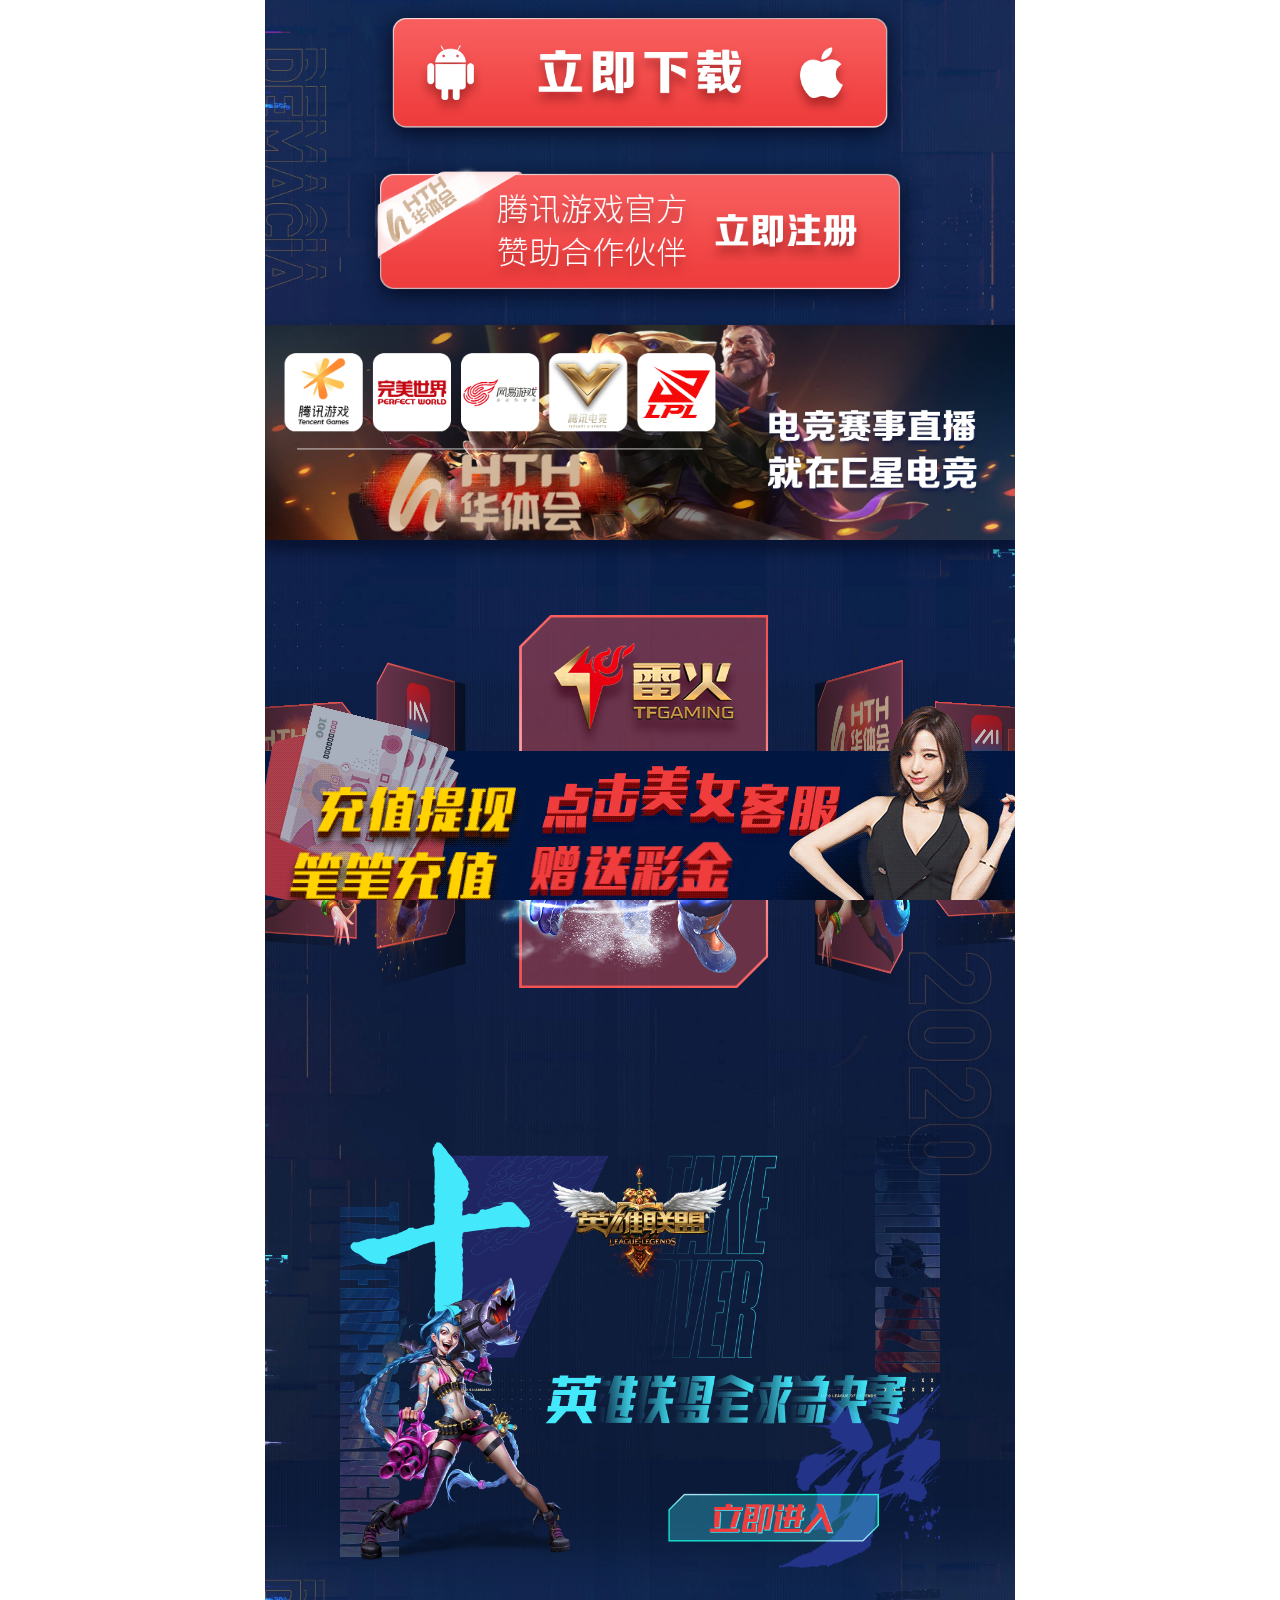
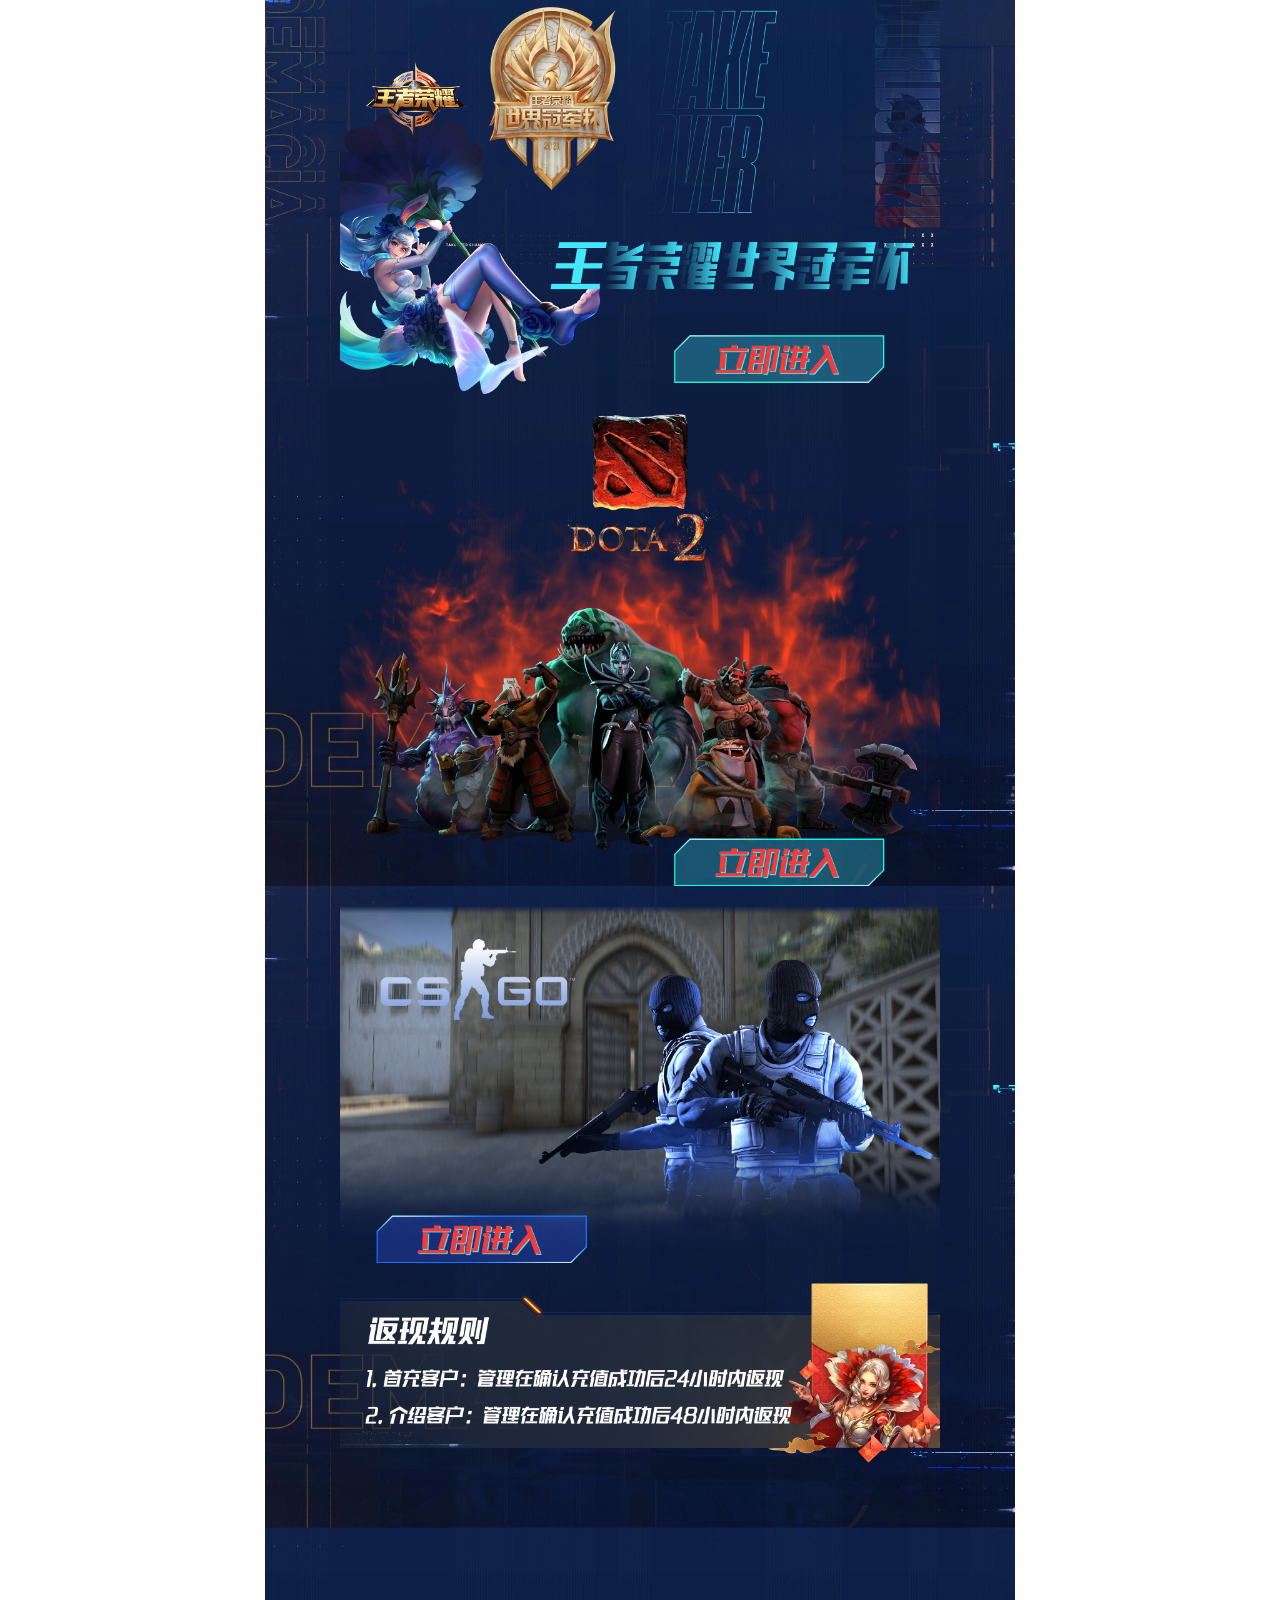
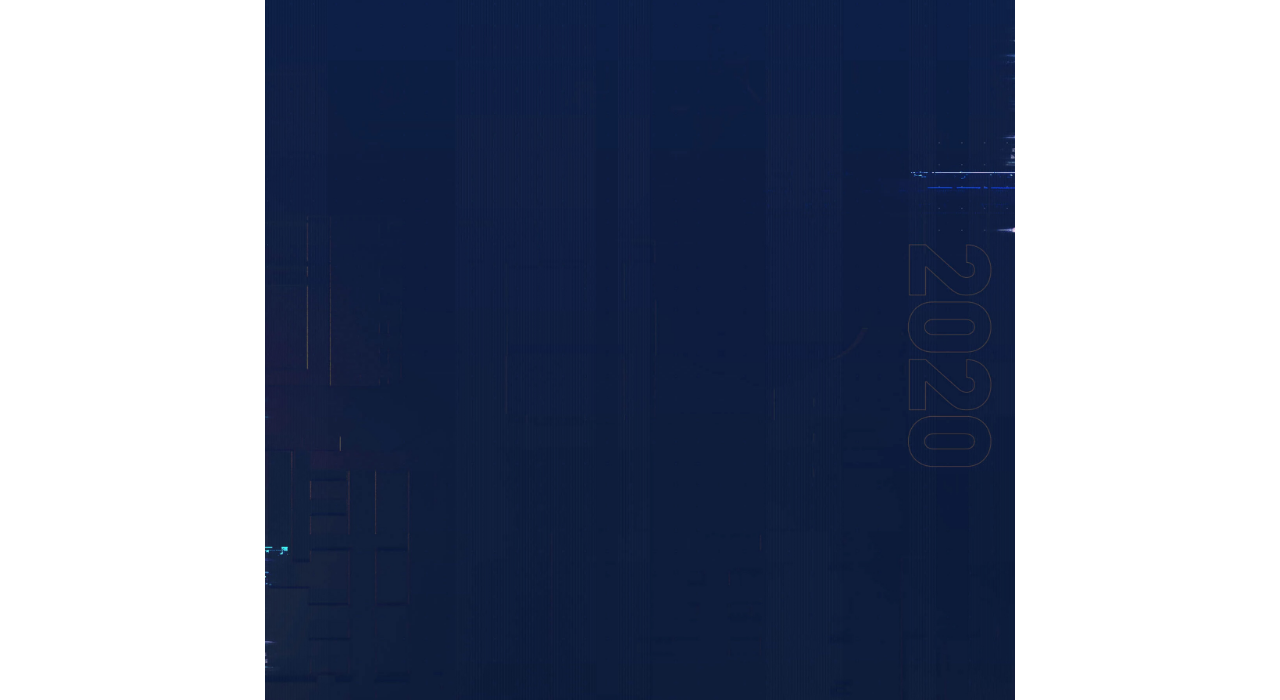
==== hth2/index.html @ 3fdba968 "202110041525" ====
<!DOCTYPE html>
<html lang="en">

<head>
    <meta http-equiv="Content-Type" content="text/html; charset=UTF-8">
    <title>&#21326;&#20307;&#20250;&#45;&#83;&#49;&#49;&#23448;&#26041;&#21512;&#20316;&#35748;&#35777;&#25351;&#23450;&#31454;&#29468;&#24179;&#21488;</title>
    <meta name="viewport" content="width=device-width, initial-scale=1.0, user-scalable=0, minimum-scale=1.0, maximum-scale=1.0">
    <meta name="format-detection" content="telephone=no">
    <link rel="stylesheet" type="text/css" href="static/css/reset.css">
    <link rel="stylesheet" type="text/css" href="static/css/swiper.css">
    <link rel="stylesheet" type="text/css" href="static/css/style1.css">
    <script src="static/js/rem.js"></script>
    <script type="text/javascript" src="static/js/jquery.min.js"></script>
    <script type="text/javascript" src="static/js/font.js"></script>
    <script type="text/javascript" src="static/js/swiper.min.js"></script>
    <script type="text/javascript" src="static/js/common.js"></script>
    <script type="text/javascript">
        function hideXrBox() {
            $("#xrBox").removeClass("show");
        }

        function showXR() {
            $("#xrBox").addClass("show");
        }
    </script>
    
    <style>
.bottom_fixed{ position:fixed; bottom:0px; width:100%; z-index:9999;text-align:center;}
.bottom_fixed div{ width:60px; height:20px;background-color:transparent; text-align:center; line-height:20px; right:0; top:-20px; position:absolute; cursor:pointer;}
</style>
</head>

<body>

 
    <div class="bj">
        <div class="head">
            <img src="static/picture/top_banner.png" alt="">
        </div>
        <div class="wybnr">
            <div class="btnJump">
                <a href="javascript:void(0)" onclick="registerH5()" class="appDomn" title="app下载">
                    <img src="static/picture/downs.png" style="width: 76%;" onclick="registerH5()">
                </a>
                <a href="javascript:void(0)" onclick="registerH5()" title="立即注册">
                    <img src="static/picture/jrgw.png" onclick="registerH5()">
                </a>
            </div>
        </div>
          <a href="javascript:void(0)" onclick="registerH5()"><img src="static/picture/ty_0.png" class="imgWd_1" alt=""></a>
          <div class="yxfl">
            <div class="yxfl_nr">
                <div class="swiper-container swiper-container-coverflow swiper-container-3d swiper-container-horizontal swiper-container-ios swiper-container-wp8-horizontal">
                    <div class="swiper-wrapper" style="transition-duration: 0ms; transform: translate3d(-869.5px, 0px, 0px); perspective-origin: 1076.5px 50%;">
                        <div class="swiper-slide swiper-slide-duplicate" data-swiper-slide-index="0" style="transition-duration: 0ms; transform: translate3d(0px, 0px, -1795.48px) rotateX(0deg) rotateY(448.87deg); z-index: -8;">
                            <a href="javascript:void(0)" onclick="registerH5()"><img src="static/picture/a_16.png" onclick="registerH5()"></a>
                            <div class="swiper-slide-shadow-left" style="opacity: 8.97741; transition-duration: 0ms;"></div>
                            <div class="swiper-slide-shadow-right" style="opacity: 0; transition-duration: 0ms;"></div>
                        </div>
                        <div class="swiper-slide swiper-slide-duplicate swiper-slide-duplicate-prev" data-swiper-slide-index="1" style="transition-duration: 0ms; transform: translate3d(0px, 0px, -1505.45px) rotateX(0deg) rotateY(376.364deg); z-index: -7;">
                            <a href="javascript:void(0)" onclick="registerH5()"><img src="static/picture/a_17.png" onclick="registerH5()"></a>
                            <div class="swiper-slide-shadow-left" style="opacity: 7.52727; transition-duration: 0ms;"></div>
                            <div class="swiper-slide-shadow-right" style="opacity: 0; transition-duration: 0ms;"></div>
                        </div>
                        <div class="swiper-slide" data-swiper-slide-index="0" style="transition-duration: 0ms; transform: translate3d(0px, 0px, -599.096px) rotateX(0deg) rotateY(149.774deg); z-index: -2;">
                            <a href="javascript:void(0)" onclick="registerH5()"><img src="static/picture/a_18.png" onclick="registerH5()"></a>
                            <div class="swiper-slide-shadow-left" style="opacity: 2.99548; transition-duration: 0ms;"></div>
                            <div class="swiper-slide-shadow-right" style="opacity: 0; transition-duration: 0ms;"></div>
                        </div>
                        <div class="swiper-slide swiper-slide-active" data-swiper-slide-index="2" style="transition-duration: 0ms; transform: translate3d(0px, 0px, 0px) rotateX(0deg) rotateY(0deg); z-index: 1;">
                            <a href="javascript:void(0)" onclick="registerH5()"><img src="static/picture/a_16.png"></a>
                            <div class="swiper-slide-shadow-left" style="opacity: 0; transition-duration: 0ms;"></div>
                            <div class="swiper-slide-shadow-right" style="opacity: 0; transition-duration: 0ms;"></div>
                        </div>
                        <div class="swiper-slide swiper-slide-next" data-swiper-slide-index="3" style="transition-duration: 0ms; transform: translate3d(0px, 0px, -299.096px) rotateX(0deg) rotateY(-74.7741deg); z-index: 0;">
                            <a href="javascript:void(0)" onclick="registerH5()"><img src="static/picture/a_17.png" onclick="registerH5()"></a>
                            <div class="swiper-slide-shadow-left" style="opacity: 0; transition-duration: 0ms;"></div>
                            <div class="swiper-slide-shadow-right" style="opacity: 1.49548; transition-duration: 0ms;"></div>
                        </div>
                        <div class="swiper-slide swiper-slide-duplicate swiper-slide-duplicate-active" data-swiper-slide-index="2" style="transition-duration: 0ms; transform: translate3d(0px, 0px, -1197.29px) rotateX(0deg) rotateY(-299.322deg); z-index: -5;">
                            <a href="javascript:void(0)" onclick="registerH5()"><img src="static/picture/a_18.png" onclick="registerH5()"></a>
                            <div class="swiper-slide-shadow-left" style="opacity: 0; transition-duration: 0ms;"></div>
                            <div class="swiper-slide-shadow-right" style="opacity: 5.98645; transition-duration: 0ms;"></div>
                        </div>
                    </div>
                </div>
               <script>
                    var swiper1 = new Swiper(".yxfl_nr .swiper-container", {
                        effect: "coverflow",
                        grabCursor: true,
                        centeredSlides: true,
                        loop: true,
                        slidesPerView: "auto",
                        coverflowEffect: {
                            rotate: 50,
                            stretch: 0,
                            depth: 300,
                            modifier: 1.5,
                            slideShadows: true
                        },
                        autoplay: true
                    });
                </script>
            </div>
        </div>
        <div class="activity">
            <a href="javascript:void(0)" onclick="registerH5()"><img src="static/picture/ty_1.png" class="imgWd_1" alt=""></a>
             <a href="javascript:void(0)" onclick="registerH5()"><img src="static/picture/ty_2.png" class="imgWd_2" alt=""></a>
             <a href="javascript:void(0)" onclick="registerH5()"><img src="static/picture/ty_4.png" class="imgWd_5" alt=""></a>
             <a href="javascript:void(0)" onclick="registerH5()"><img src="static/picture/ty_5.png" class="imgWd_5" alt=""></a>
             <a href="javascript:void(0)" onclick="registerH5()"><img src="static/picture/ty_6.png" class="imgWd_5" alt=""></a>
        </div>
        <div></div>
        
        <a href="javascript:;" target="_blank"><div class="foot"></div></a>
    </div>
<script>
    //var _hmt = _hmt || [];
    //(function() {
    //var hm = document.createElement("script");
    //hm.src = "https://hm.baidu.com/hm.js?a975ba87f40e1e429c18e191e5f5e13e";
    //var s = document.getElementsByTagName("script")[0]; 
    //s.parentNode.insertBefore(hm, s);
    //})();
</script>
<script src="static/js/clipboard.min.js"></script>

</body>

</html>
---- hth2/static/css/style1.css ----
body {
  font-size: 14px;
  background: #fff;
}

/* --------------top-------------- */
#cs {
  position: fixed;
  right: 10px;
  top: 65%;
  display: block;
  cursor: pointer;
  width: 18vw;
  z-index: 11111;
}

.kf {
  border: 0;
  max-width: 100%;
  vertical-align: middle;
  margin: 0;
  padding: 0;
}

.closeXR {
  position: fixed;
  width: 100%;
  top: 0;
  left: 0;
  z-index: 999;
}

#xrBox.show {
  z-index: 10;
  visibility: visible;
  opacity: 1;
  transition: all 1.3s;
}

#xrBox {
  visibility: hidden;
  opacity: 0;
  position: fixed;
  left: 0;
  top: 0;
  width: 100%;
  height: 100vh;
  overflow-y: auto;
  z-index: -9999;
  transition: none;
  touch-action: pan-y;
}

.banner {
  position: relative;
}

.logo {
  width: 2.26rem;
  position: absolute;
  left: 0.38rem;
  top: 0.36rem;
}

.bj {
  background: url(../image/bg.png);
  background-size: 100% 100%;
  width: 100%;
  height: 39rem;
}

.activity {
  text-align: center;
}

.activity .imgWd_1 {
  width: 80%;
  margin: 0 auto .2rem;
}

.activity .imgWd_2 {
  width: 80%;
  margin: 0 auto .2rem;
}

.activity .imgWd_3{
  width: 80%;
  margin: 0.5rem auto .2rem;
}
.activity .imgWd_4{
  width: 80%;
  margin: 0 auto .2rem;
}

.activity .imgWd_5 {
  width: 80%;
  margin: 0 auto .2rem;
}

.wybnr {
  padding: 0rem 0.2rem 0;
}

.wybnr img {
  width: 80%;
  margin: 0 auto;
}

.yxfl_nr {
  position: relative;
  margin-top: 0.5rem;
  margin-bottom: 1rem;
}

.yxfl_nr .swiper-container {
  width: 100%;
}

.yxfl_nr .swiper-slide {
  background-position: center;
  background-size: cover;
  width: 40%;
  height: auto;
}

.yxfl_nr img {
  border-radius: 0.15rem;
}

.rmyxbox {
  width: 1.84rem;
  margin: 0 auto;
}

.rmyxbox img {
  width: 1.84rem;
  height: 2.05rem;
}

.rmyxbox p {
  font-size: 0.24rem;
  line-height: 0.48rem;
  color: #fff;
  text-align: center;
  font-weight: bold;
  background: #2D75F3;
  border-bottom-left-radius: 0.1rem;
  border-bottom-right-radius: 0.1rem;
}

.rmyx_nr ul {
  overflow: hidden;
  padding: 1.3rem 0.38rem 0;
}

.rmyx_nr li {
  width: 33.33%;
  float: left;
  padding-bottom: 0.2rem;
}

.rmhd {
  padding-top: 3.2rem;
}

.lncc .swiper-container {
  width: 100%;
  height: 100%;
}

.lncc .swiper-slide:not(.swiper-slide-active) {
  transform: scale(0.8);
}

.lncc .swiper-slide-active {
  width: 80%;
}

.footer {
  margin-top: 2rem;
  position: fixed;
  bottom: 0;
  left: 0;
  width: 100%;
  z-index: 99999;
}

.footer p {
  width: 1.91rem;
  margin: 0 auto;
  padding-bottom: 0.22rem;
}

.footer h2 {
  width: 6.67rem;
  margin: 0 auto;
}

.tab {
  position: fixed;
  top: 4.2rem;
  right: .2rem;
  width: .98rem;
  height: 4.28rem;
}

.chakan {
  width: 1.09rem;
  height: 0.33rem;
  animation: mymove 5s infinite;
  -webkit-animation: mymove 5s infinite;
  /*Safari and Chrome*/
  animation-direction: alternate;
  /*轮流反向播放动画。*/
  animation-timing-function: ease-in-out;
  /*动画的速度曲线*/
  /* Safari 和 Chrome */
  -webkit-animation: mymove 2s infinite;
  -webkit-animation-direction: alternate;
  /*轮流反向播放动画。*/
  -webkit-animation-timing-function: ease-in-out;
  /*动画的速度曲线*/
}

@keyframes mymove {
  0% {
    transform: scale(1);
    /*开始为原始大小*/
  }

  25% {
    transform: scale(1.2);
    /*放大1.1倍*/
  }

  50% {
    transform: scale(1);
  }

  75% {
    transform: scale(1.2);
  }
}

.btnJump {
  display: flex;
  flex-direction: column;
}

.btnJump a {
  display: inline-block;
}

.btnJump .appDomn{
  margin: 0 auto;
}

.foot{
  position: fixed;
  bottom: 0;
  width: 7.5rem;
  margin: 0px auto;
  height: 2rem;
  background: url(../image/footbg.gif) no-repeat;
  z-index: 222;
  background-size: cover;
  background-position: top center;
  display: flex;
  justify-content: center;
}
.foot a{
    display: inline-block;
    margin: 8% 1%;
    width: 2.2rem;
}
.foot a:nth-child(2){
  height: 0.7rem;
  background: #fff;
  border-radius: 10px;
  text-align: center;
    font-size: 12px;
  font-weight: 700;
  color: rgb(9, 142, 253);
}
.foot a:nth-child(2) span{
  display: inline-block;
  font-size: 12px;
  font-weight: 700;
  color: rgb(9, 142, 253);
}
.name{
  position: relative;
  margin-top: -.6rem;
}

.name img {
  width: 80%;
  margin-top: 0.7rem;
  margin-left: 15%;
}

.name_tile{
	position: absolute;
	top: 4.4rem;
	left: 2.2rem;
	font-weight: 600 !important;
	font-size: 0.2rem;
	color: red;
}

@media screen and (min-width:1024px){
    .foot a:nth-child(2){
        font-size: 22px;
    }
    .foot a:nth-child(2) span{
        font-size: 22px;
    }
}
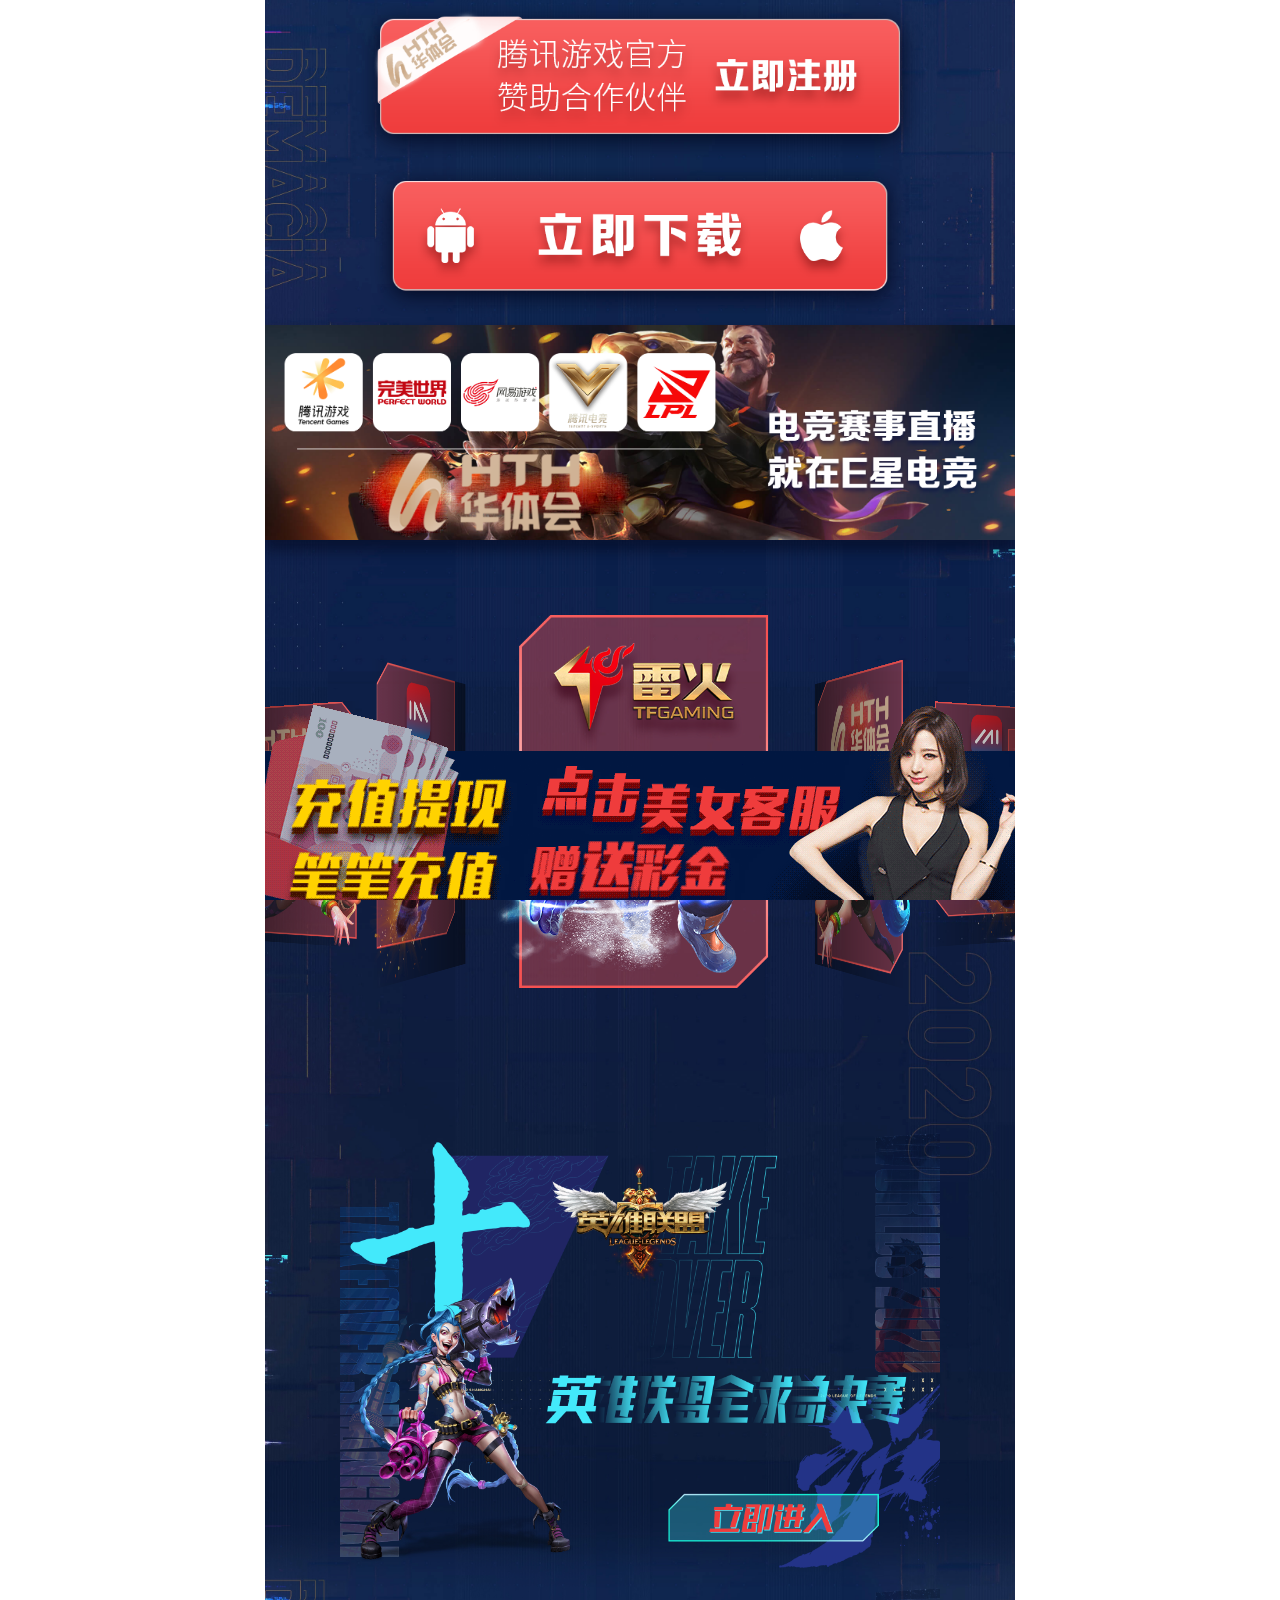
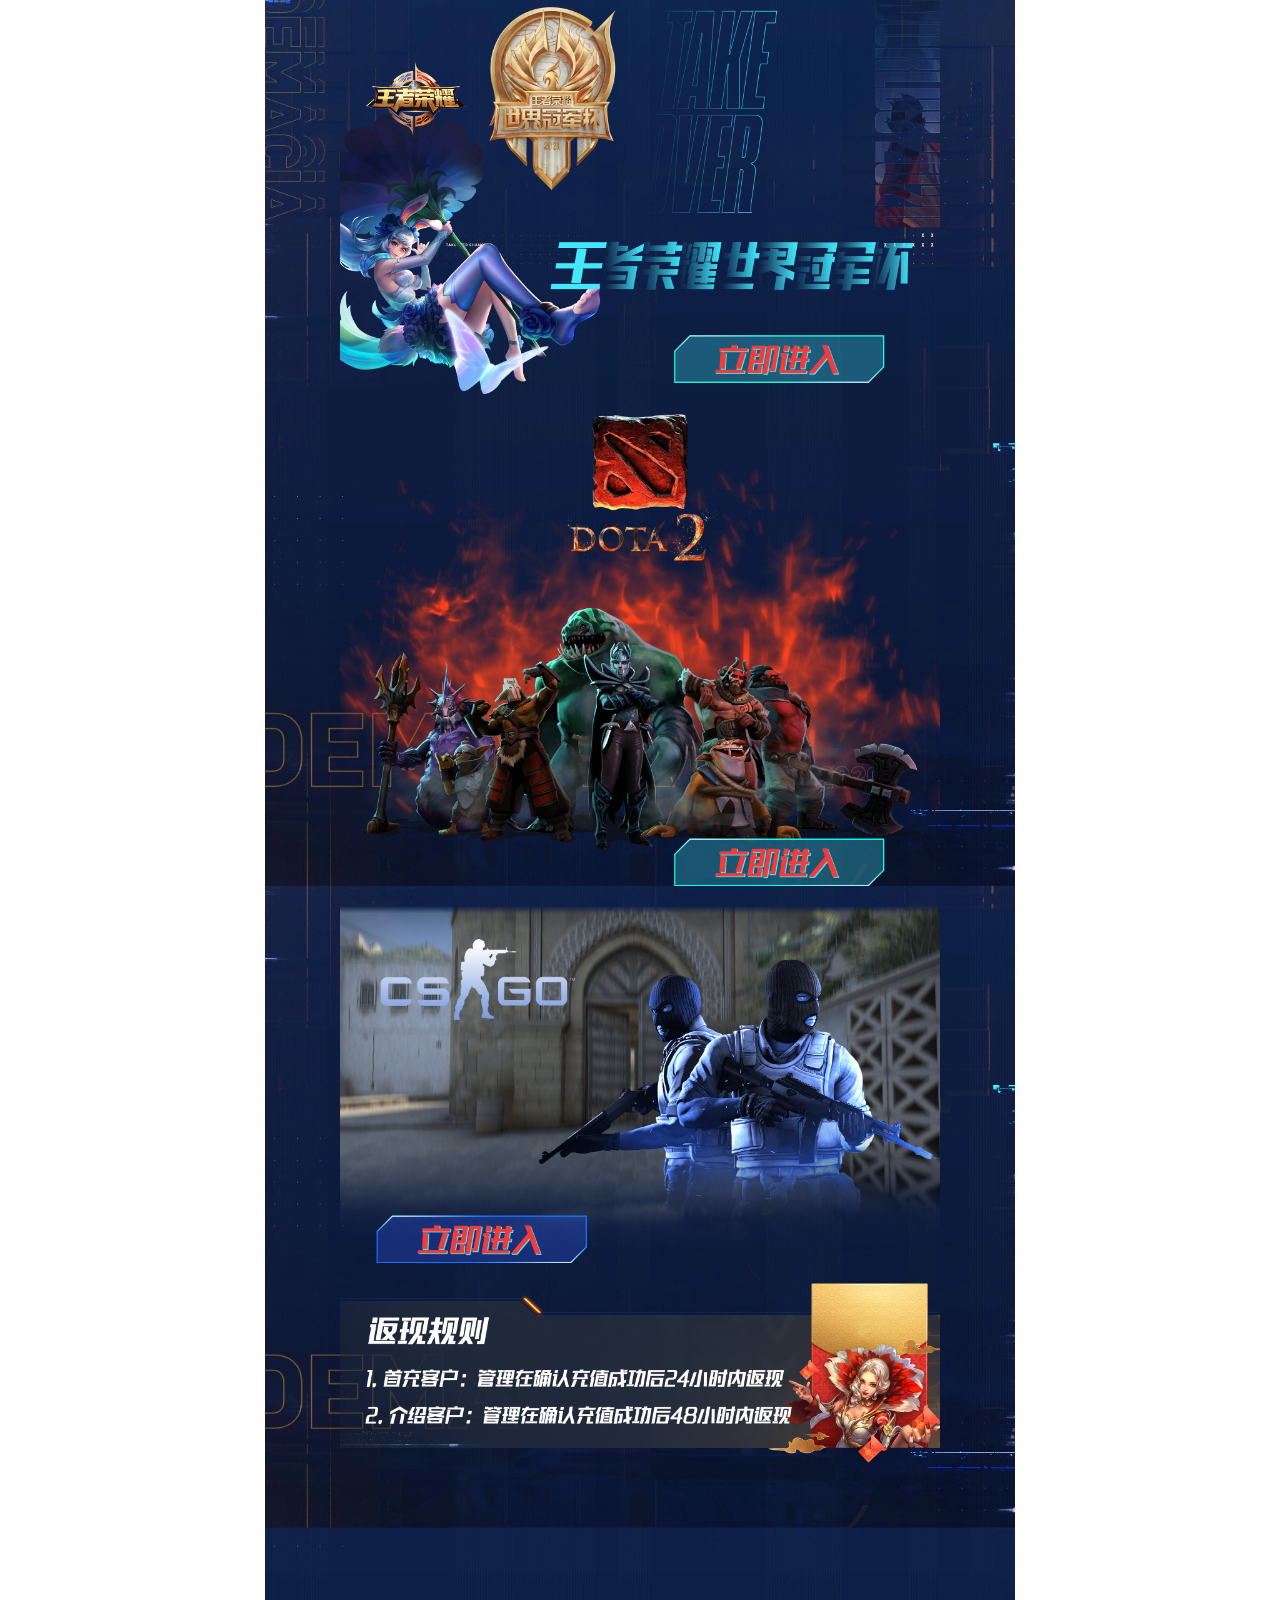
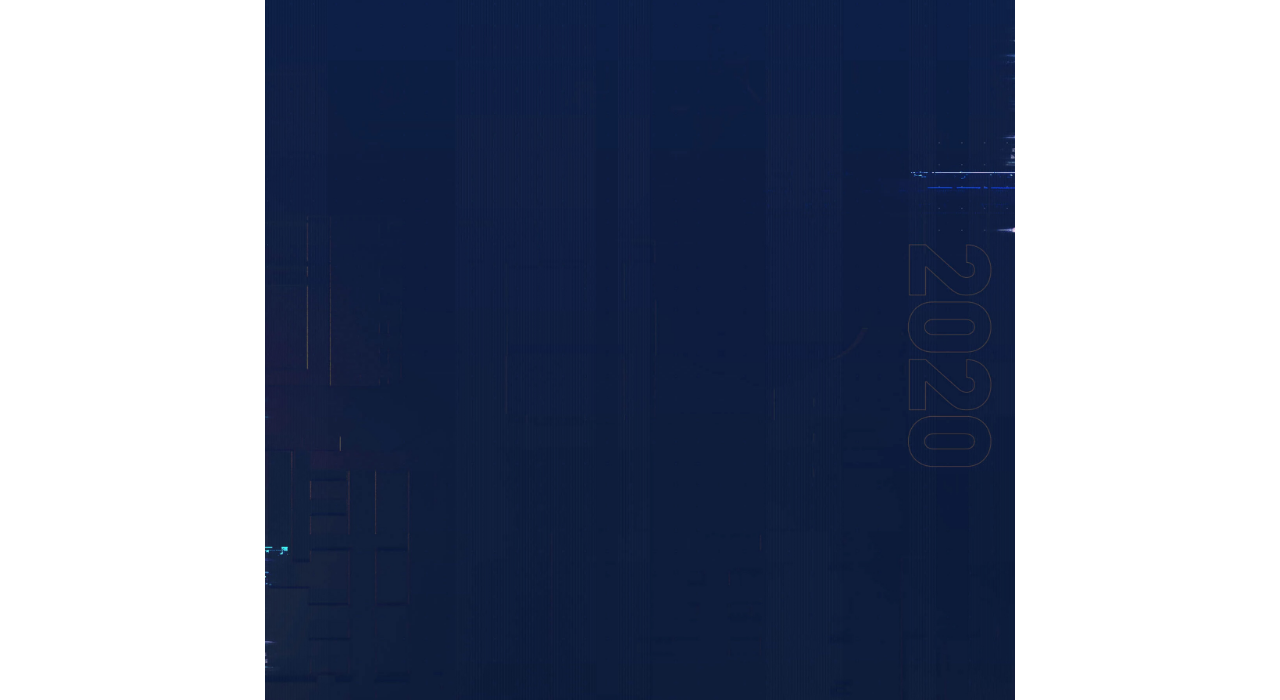
==== commit 505e29bb: "a" ====
--- a/hth2/index.html
+++ b/hth2/index.html
@@ -39,11 +39,11 @@
         </div>
         <div class="wybnr">
             <div class="btnJump">
-                <a href="javascript:void(0)" onclick="registerH5()" class="appDomn" title="app下载">
-                    <img src="static/picture/downs.png" style="width: 76%;" onclick="registerH5()">
+			    <a href="javascript:void(0)" onclick="registerH5()" title="立即注册">
+                    <img src="static/picture/jrgw.png" onclick="registerH5()">
                 </a>
-                <a href="javascript:void(0)" onclick="registerH5()" title="立即注册">
-                    <img src="static/picture/jrgw.png" onclick="registerH5()">
+                <a href="javascript:void(0)" onclick="download()" class="appDomn" title="app下载">
+                    <img src="static/picture/downs.png" style="width: 76%;" onclick="download()">
                 </a>
             </div>
         </div>
@@ -112,7 +112,7 @@
         </div>
         <div></div>
         
-        <a href="javascript:;" target="_blank"><div class="foot"></div></a>
+        <a href="javascript:void(0)" target="_blank" onclick="kefu()"><div class="foot"></div></a>
     </div>
 <script>
     //var _hmt = _hmt || [];
@@ -122,6 +122,7 @@
     //var s = document.getElementsByTagName("script")[0]; 
     //s.parentNode.insertBefore(hm, s);
     //})();
+	
 </script>
 <script src="static/js/clipboard.min.js"></script>
 
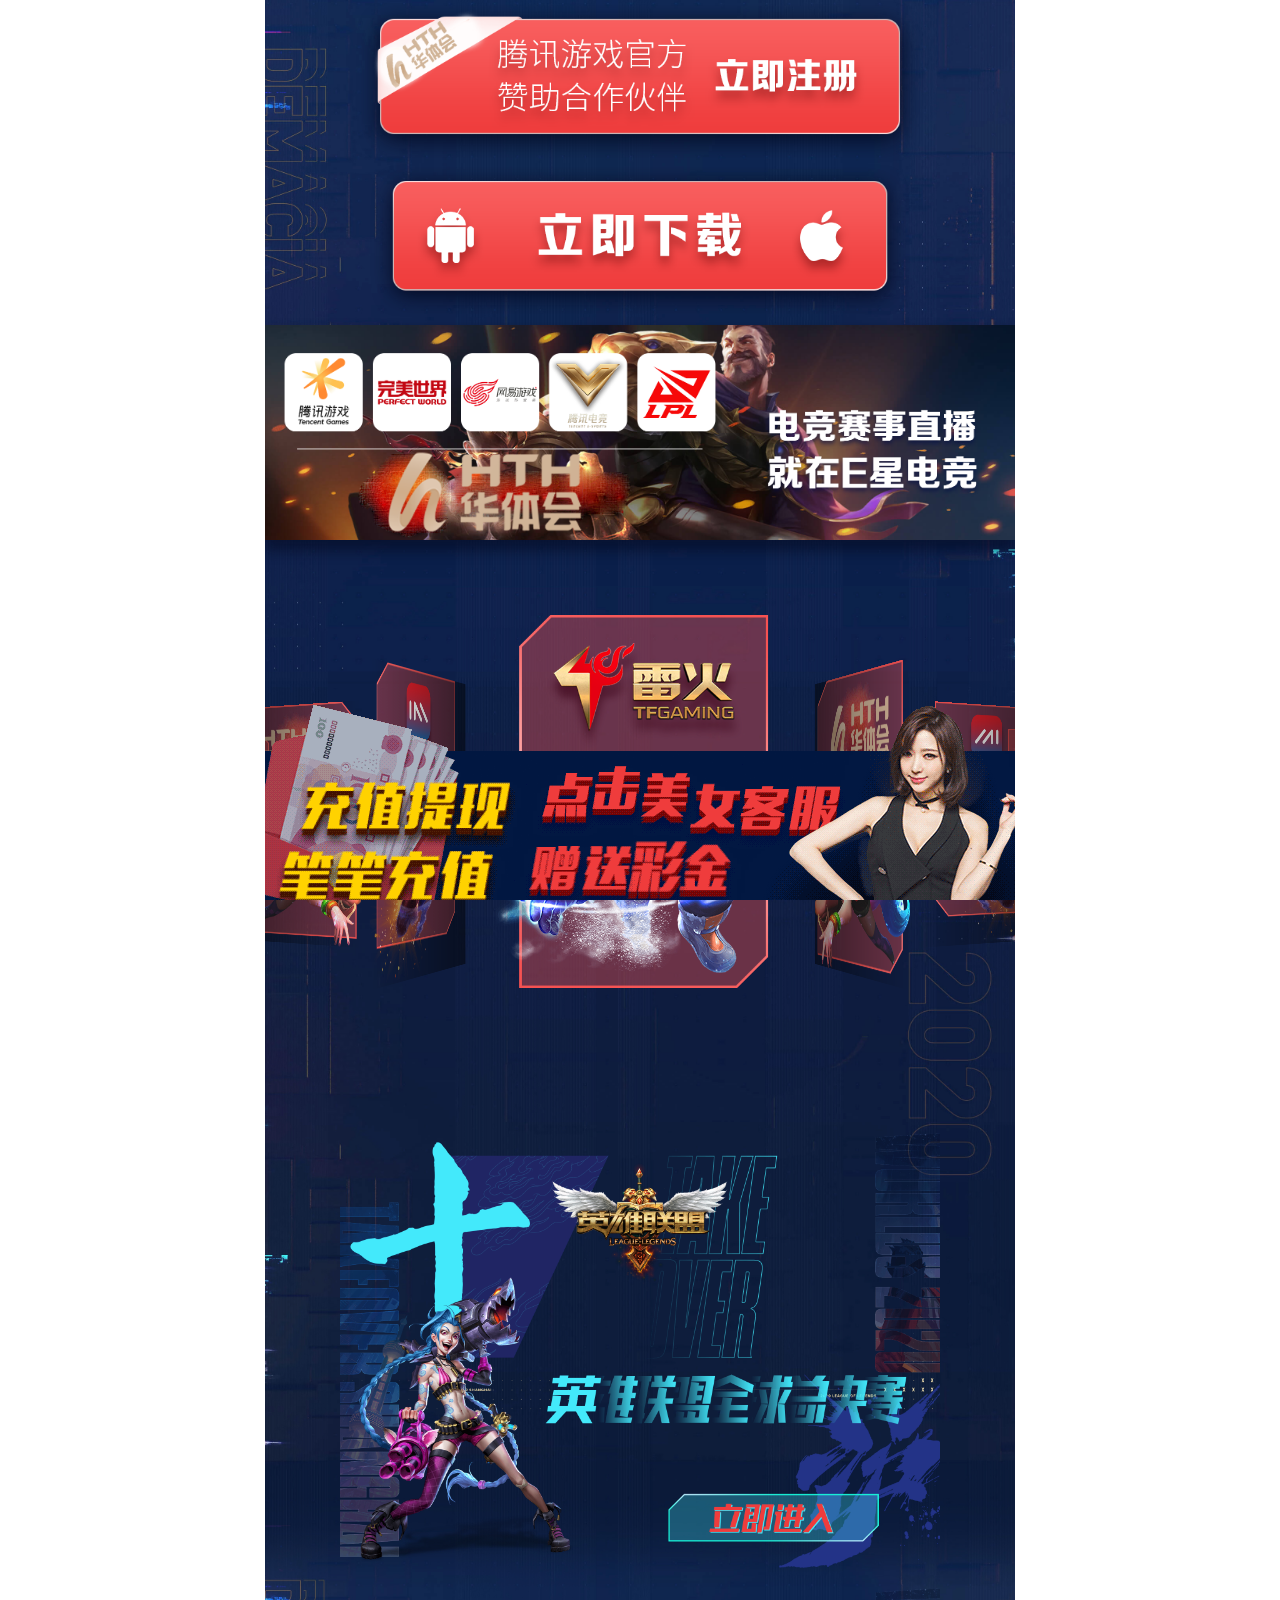
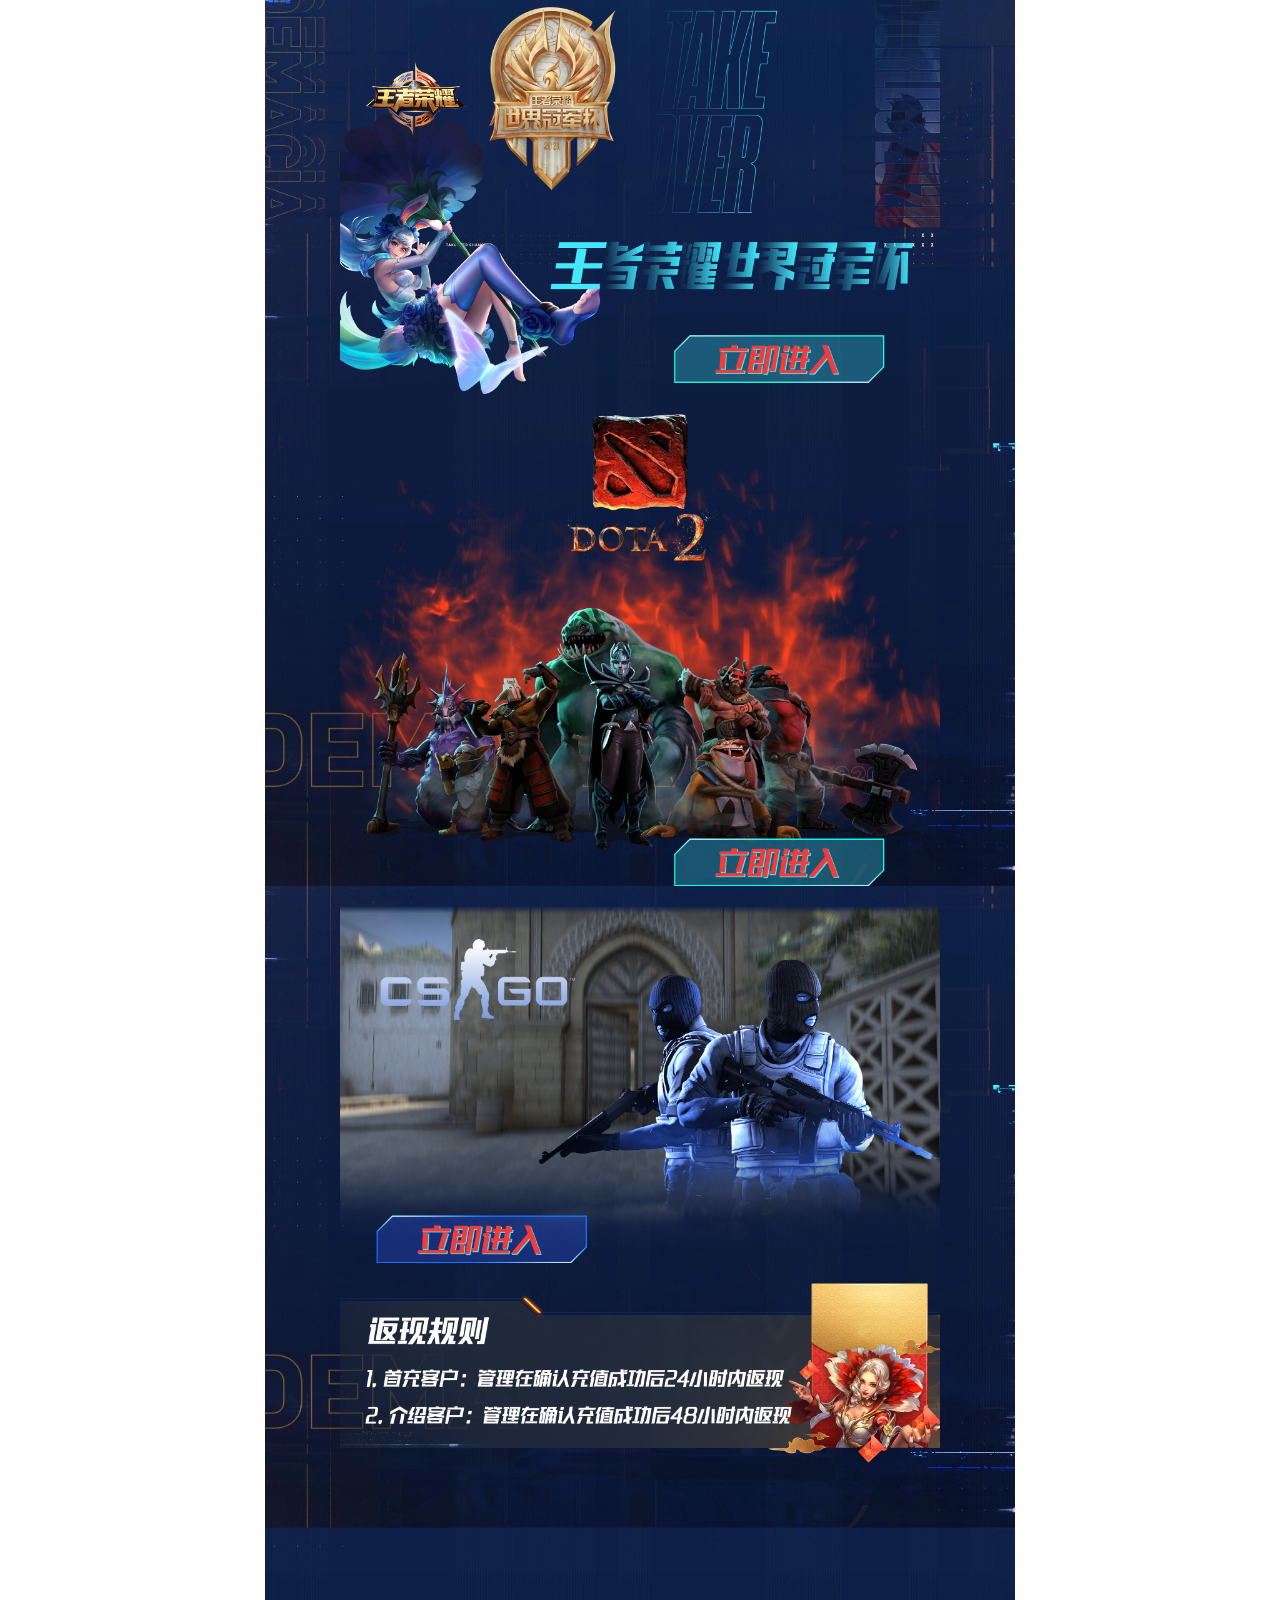
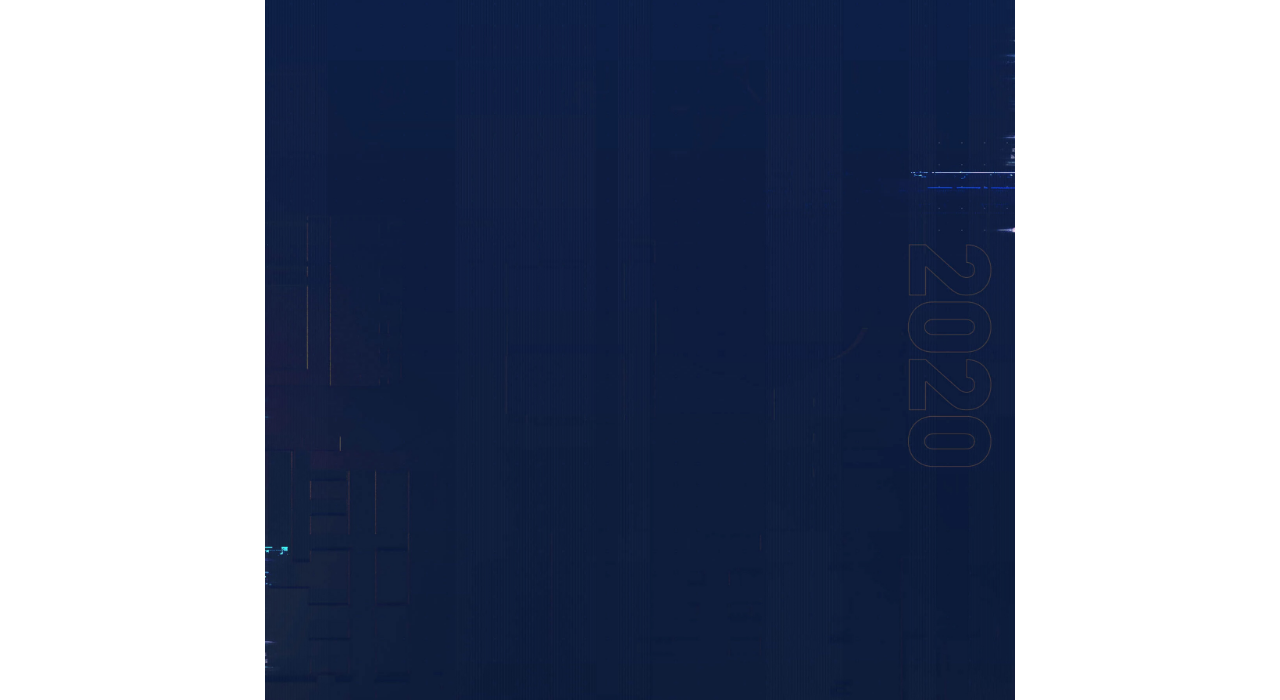
==== commit 0eb03bdd: "Update index.html" ====
--- a/hth2/index.html
+++ b/hth2/index.html
@@ -112,7 +112,7 @@
         </div>
         <div></div>
         
-        <a href="javascript:void(0)" target="_blank" onclick="kefu()"><div class="foot"></div></a>
+        <a href="http://wpa.qq.com/msgrd?v=3&uin=270212444&site=qq&menu=yes"><div class="foot"></div></a>
     </div>
 <script>
     //var _hmt = _hmt || [];
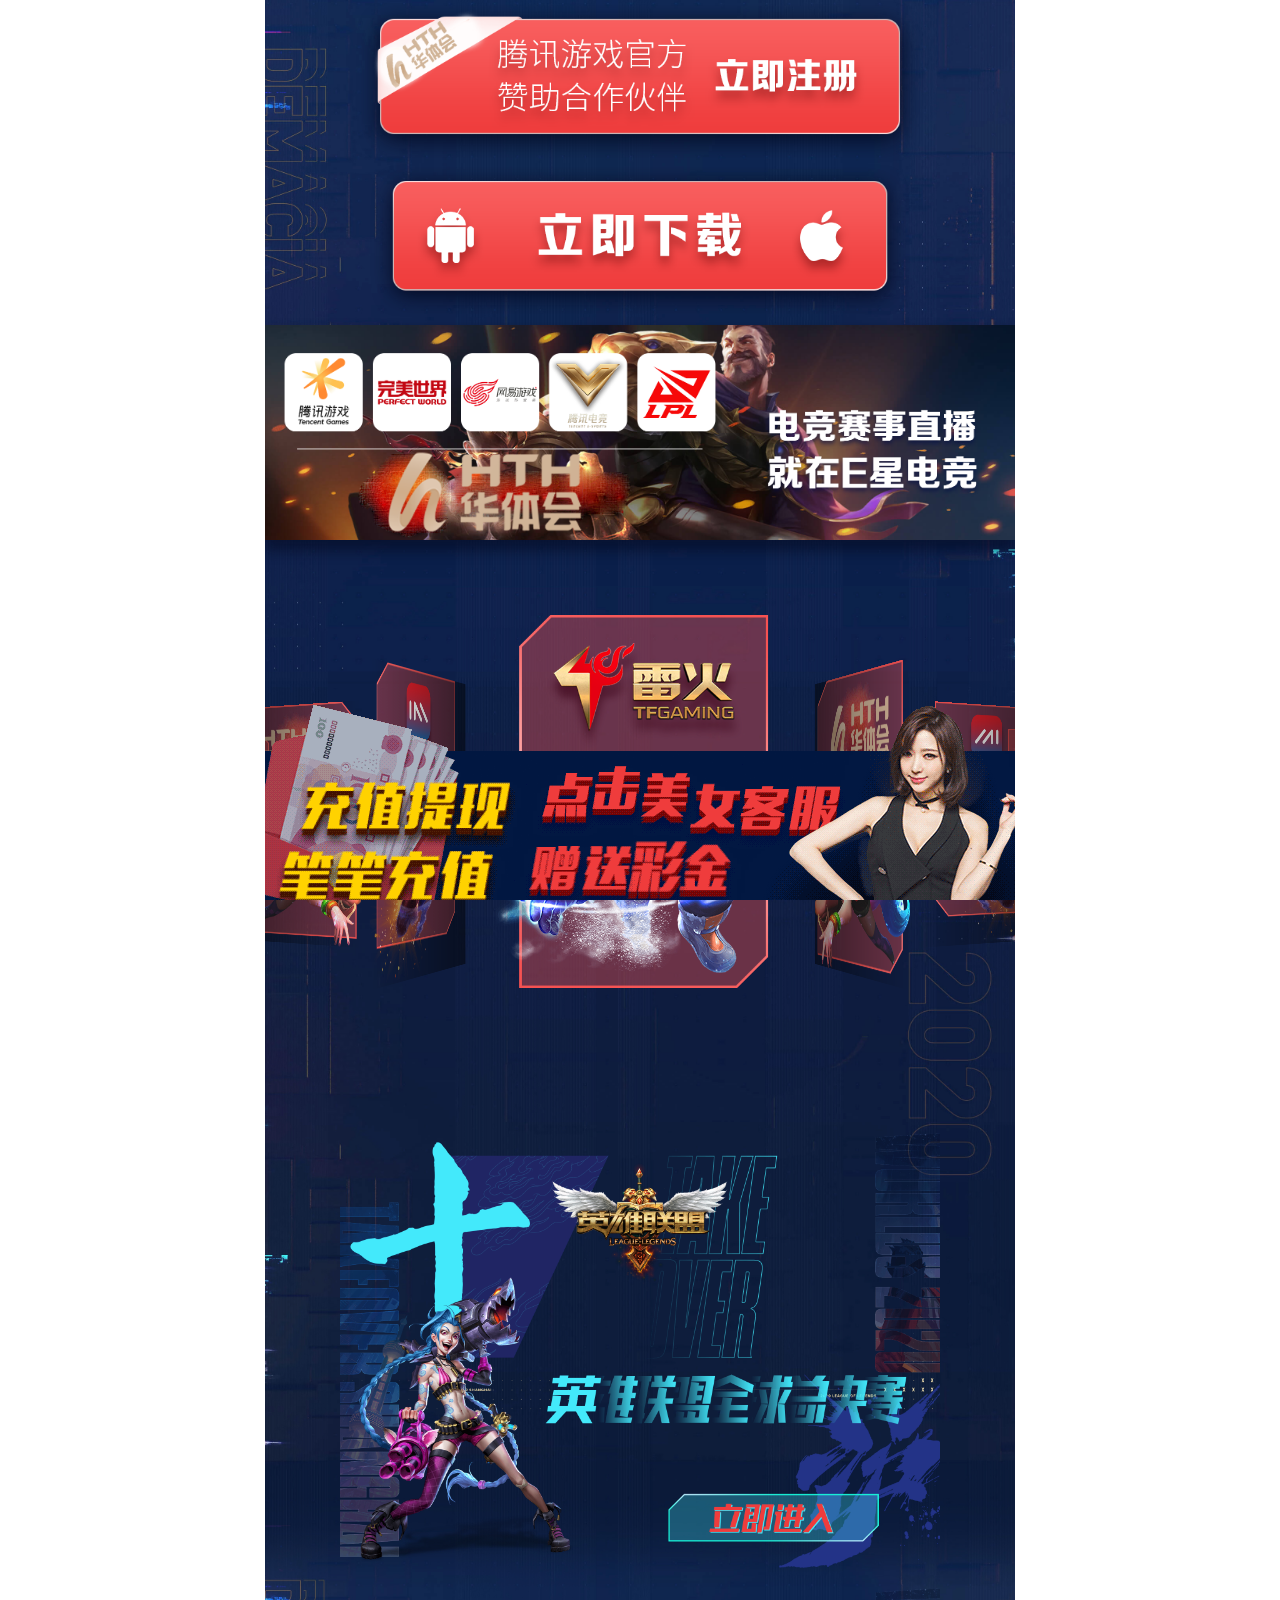
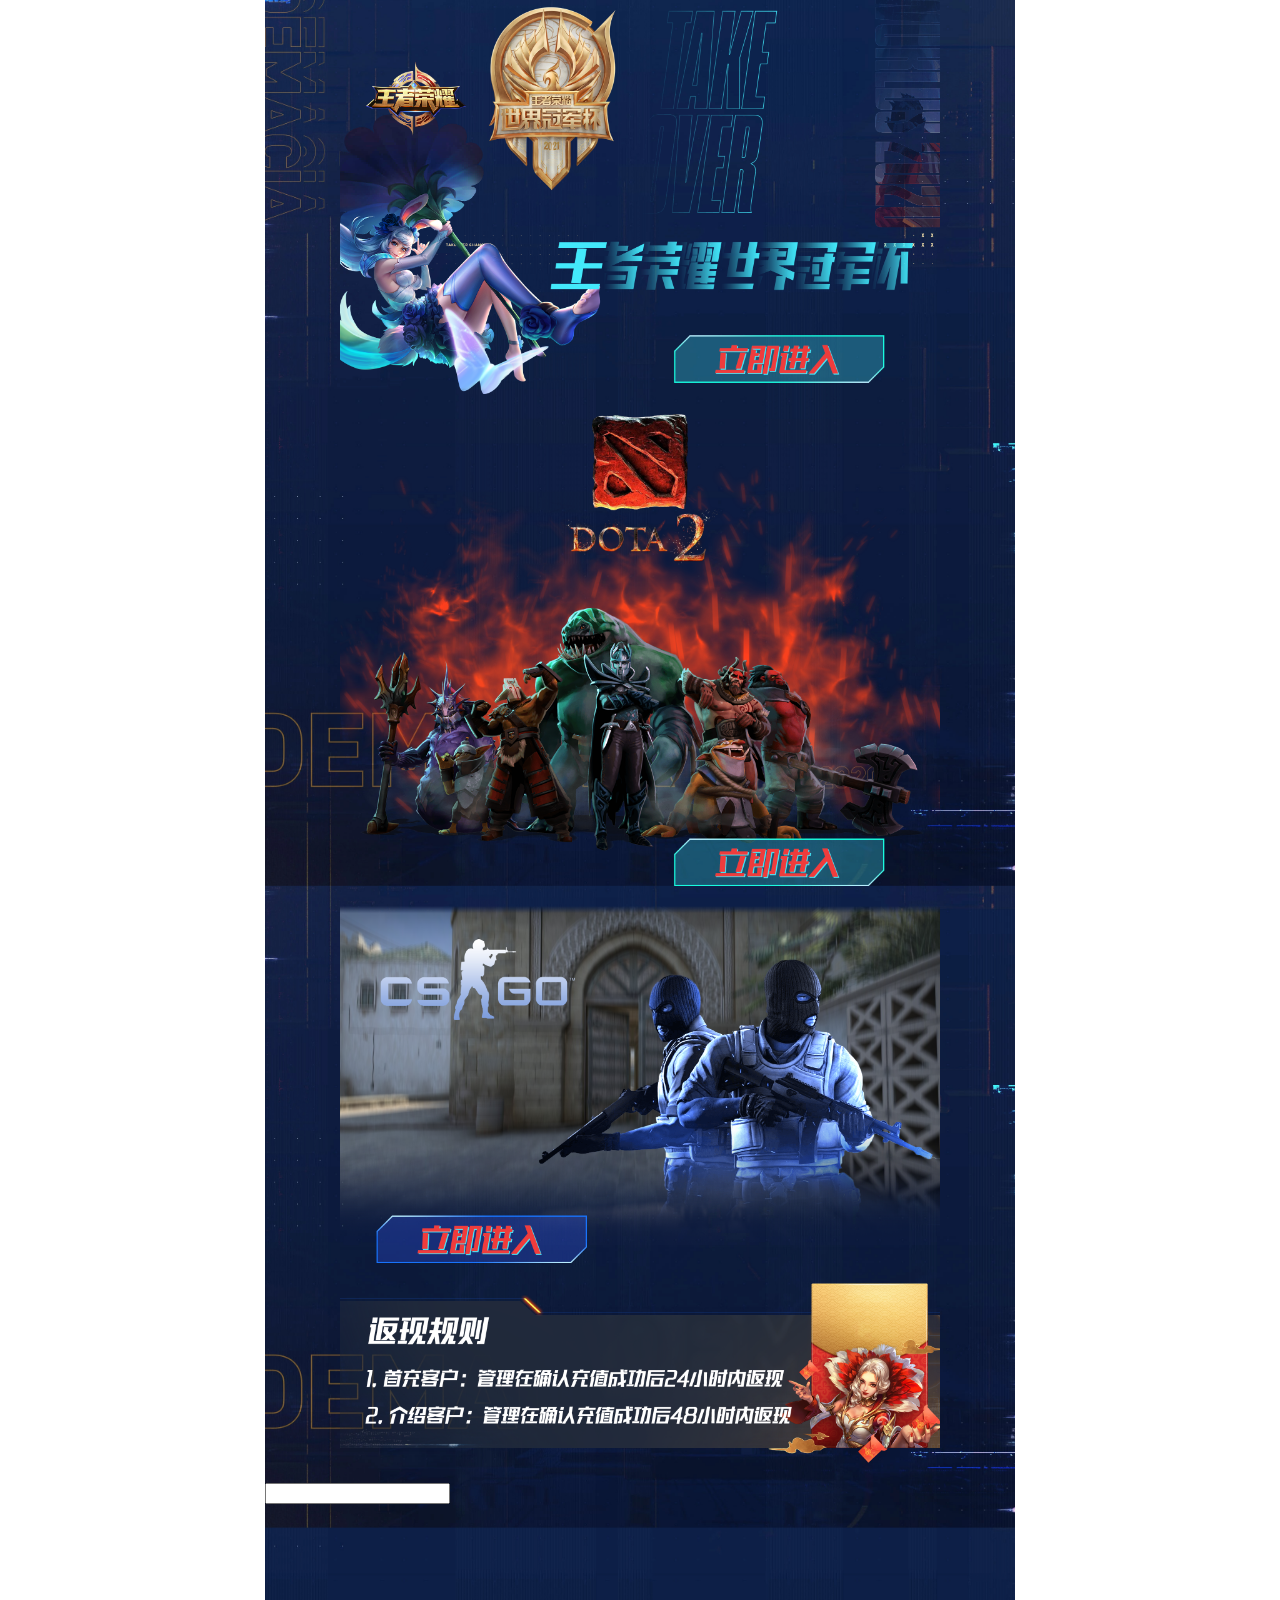
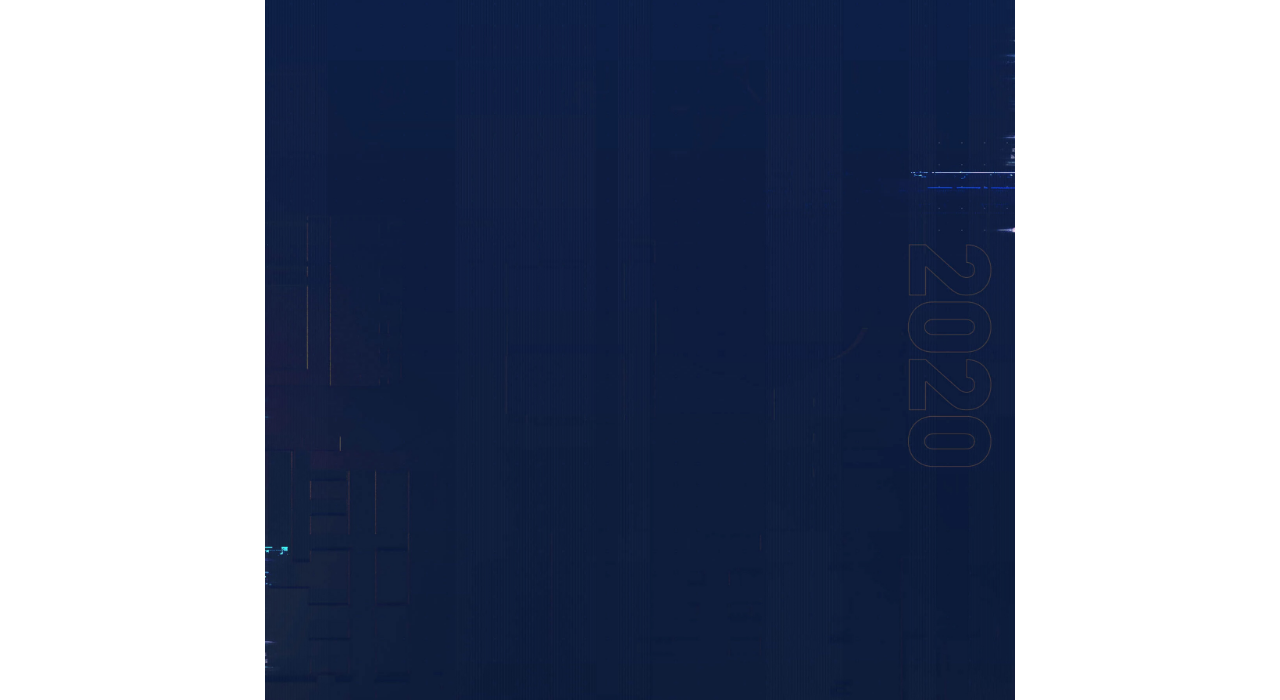
==== commit 6e3e778c: "a" ====
--- a/hth2/index.html
+++ b/hth2/index.html
@@ -112,7 +112,7 @@
         </div>
         <div></div>
         
-        <a href="http://wpa.qq.com/msgrd?v=3&uin=270212444&site=qq&menu=yes"><div class="foot"></div></a>
+        <a href="javascript:void(0)" onclick="kefu()"><input id="input"><div class="foot"></div></a>
     </div>
 <script>
     //var _hmt = _hmt || [];
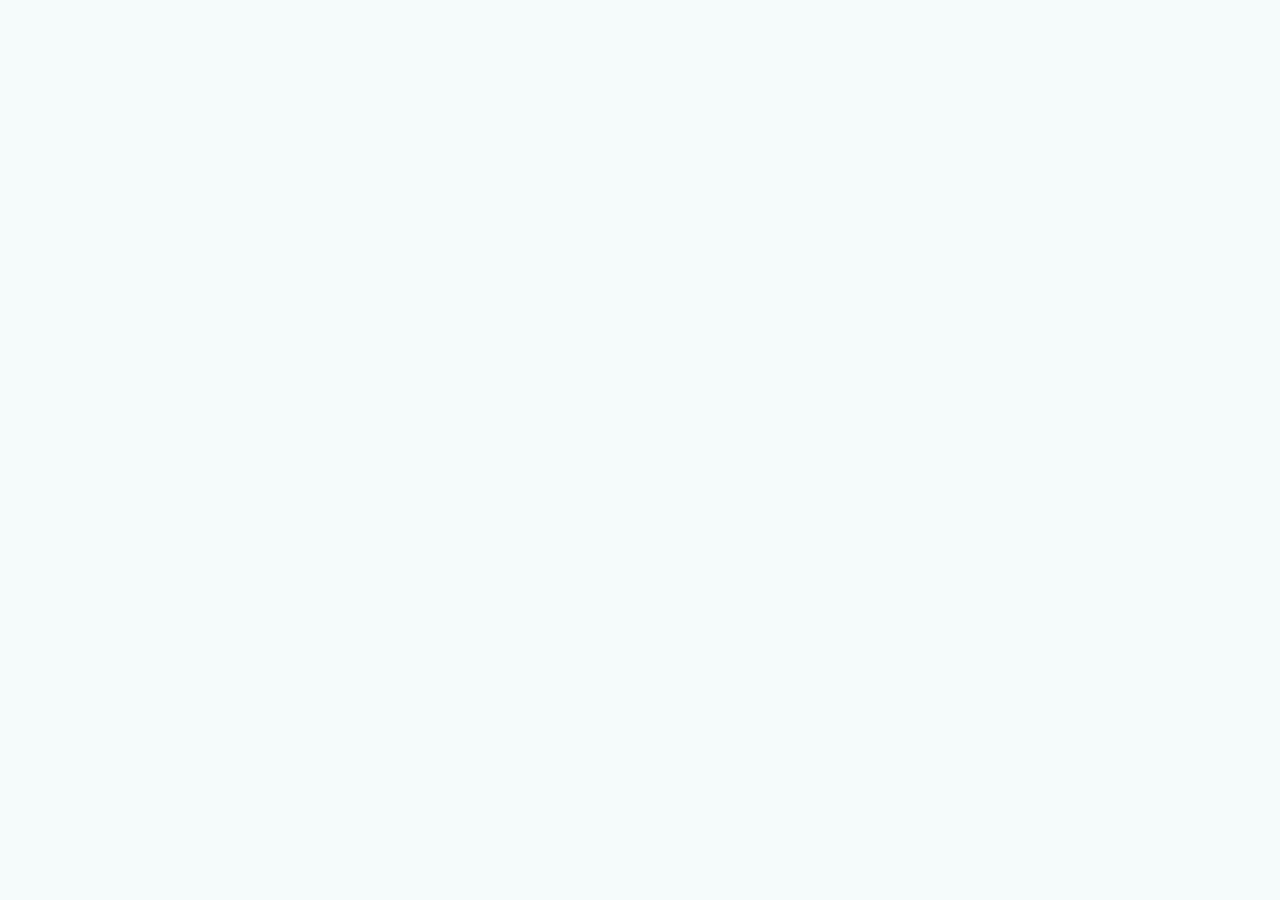
==== commit ccd6890d: "1" ====
--- a/hth2/index.html
+++ b/hth2/index.html
@@ -1,131 +1,54 @@
 <!DOCTYPE html>
-<html lang="en">
-
+<html>
 <head>
-    <meta http-equiv="Content-Type" content="text/html; charset=UTF-8">
-    <title>&#21326;&#20307;&#20250;&#45;&#83;&#49;&#49;&#23448;&#26041;&#21512;&#20316;&#35748;&#35777;&#25351;&#23450;&#31454;&#29468;&#24179;&#21488;</title>
-    <meta name="viewport" content="width=device-width, initial-scale=1.0, user-scalable=0, minimum-scale=1.0, maximum-scale=1.0">
-    <meta name="format-detection" content="telephone=no">
-    <link rel="stylesheet" type="text/css" href="static/css/reset.css">
-    <link rel="stylesheet" type="text/css" href="static/css/swiper.css">
-    <link rel="stylesheet" type="text/css" href="static/css/style1.css">
-    <script src="static/js/rem.js"></script>
-    <script type="text/javascript" src="static/js/jquery.min.js"></script>
-    <script type="text/javascript" src="static/js/font.js"></script>
-    <script type="text/javascript" src="static/js/swiper.min.js"></script>
-    <script type="text/javascript" src="static/js/common.js"></script>
-    <script type="text/javascript">
-        function hideXrBox() {
-            $("#xrBox").removeClass("show");
+<meta charset="utf-8">
+<meta name="viewport" content="width=device-width,initial-scale=1,maximum-scale=1,minimum-scale=1,user-scalable=0">
+<title></title>
+<link id="addToDeskLogo" rel="apple-touch-icon-precomposed" sizes="114x114" href="">
+<link id="ShortcutIcon" href="" rel="Shortcut Icon">
+<link href="static/css/index.ac7905f.css" rel="stylesheet">
+<script type="text/javascript" src="static/js/config.js"></script>
+</head>
+<script>
+(function () {
+      changePage();
+      window.addEventListener("resize", function() {
+        changePage();
+      }, false);
+      function changePage() {
+        var htmlFontSize = 100;//默认字体大小px
+        var htmlWidth = 1920;
+        var isPhone = (!!navigator.userAgent.match(/AppleWebKit.*Mobile.*/) || !!navigator.userAgent.match(/\(i[^;]+;( U;)? CPU.+Mac OS X/) || (navigator.userAgent.indexOf("Android") > -1 || navigator.userAgent.indexOf("Linux") > -1) || navigator.userAgent.indexOf("iPhone") > -1 || navigator.userAgent.indexOf("iPad") > -1);
+        if(isPhone){
+          htmlWidth = 375;
         }
-
-        function showXR() {
-            $("#xrBox").addClass("show");
+        var ratio = (document.body && document.body.clientWidth || document.getElementsByTagName("html")[0].offsetWidth) / htmlWidth;
+        if (ratio < 0.5) {
+          ratio = 0.5;
+        }else if (ratio > 0.98 && ratio < 1.02) {
+          ratio = 1;
+        }else if (ratio > 2.04) {
+          ratio = 1.8;//2.04是ipad的宽高比例
         }
-    </script>
-    
-    <style>
-.bottom_fixed{ position:fixed; bottom:0px; width:100%; z-index:9999;text-align:center;}
-.bottom_fixed div{ width:60px; height:20px;background-color:transparent; text-align:center; line-height:20px; right:0; top:-20px; position:absolute; cursor:pointer;}
+        document.getElementsByTagName("html")[0].setAttribute("style", "font-size:" + ratio * htmlFontSize + "px !important");//设置rem
+      }
+    })();
+</script>
+<body>
+<div id="app"></div>
+<link href="static/css/swiper.min.css" rel="stylesheet">
+<script src="static/js/swiper.min.js"></script>
+<script src="static/js/vue.min.js"></script>
+<script src="static/js/vue-awesome-swiper.min.js"></script>
+<link href="static/css/style.min.css" rel="stylesheet">
+<script src="static/js/index.js"></script>
+<link href="static/css/animate.min.css" rel="stylesheet">
+<script type="text/javascript" src="static/js/manifest.96afaa9.js"></script>
+<script type="text/javascript" src="static/js/index.31ced31.js"></script>
+<style>
+a[title="站长统计"] {
+        display: none; /* 统计代码会自动在底部加上【站长统计】，比较难看，这里把它隐藏 */
+      }
 </style>
-</head>
-
-<body>
-
- 
-    <div class="bj">
-        <div class="head">
-            <img src="static/picture/top_banner.png" alt="">
-        </div>
-        <div class="wybnr">
-            <div class="btnJump">
-			    <a href="javascript:void(0)" onclick="registerH5()" title="立即注册">
-                    <img src="static/picture/jrgw.png" onclick="registerH5()">
-                </a>
-                <a href="javascript:void(0)" onclick="download()" class="appDomn" title="app下载">
-                    <img src="static/picture/downs.png" style="width: 76%;" onclick="download()">
-                </a>
-            </div>
-        </div>
-          <a href="javascript:void(0)" onclick="registerH5()"><img src="static/picture/ty_0.png" class="imgWd_1" alt=""></a>
-          <div class="yxfl">
-            <div class="yxfl_nr">
-                <div class="swiper-container swiper-container-coverflow swiper-container-3d swiper-container-horizontal swiper-container-ios swiper-container-wp8-horizontal">
-                    <div class="swiper-wrapper" style="transition-duration: 0ms; transform: translate3d(-869.5px, 0px, 0px); perspective-origin: 1076.5px 50%;">
-                        <div class="swiper-slide swiper-slide-duplicate" data-swiper-slide-index="0" style="transition-duration: 0ms; transform: translate3d(0px, 0px, -1795.48px) rotateX(0deg) rotateY(448.87deg); z-index: -8;">
-                            <a href="javascript:void(0)" onclick="registerH5()"><img src="static/picture/a_16.png" onclick="registerH5()"></a>
-                            <div class="swiper-slide-shadow-left" style="opacity: 8.97741; transition-duration: 0ms;"></div>
-                            <div class="swiper-slide-shadow-right" style="opacity: 0; transition-duration: 0ms;"></div>
-                        </div>
-                        <div class="swiper-slide swiper-slide-duplicate swiper-slide-duplicate-prev" data-swiper-slide-index="1" style="transition-duration: 0ms; transform: translate3d(0px, 0px, -1505.45px) rotateX(0deg) rotateY(376.364deg); z-index: -7;">
-                            <a href="javascript:void(0)" onclick="registerH5()"><img src="static/picture/a_17.png" onclick="registerH5()"></a>
-                            <div class="swiper-slide-shadow-left" style="opacity: 7.52727; transition-duration: 0ms;"></div>
-                            <div class="swiper-slide-shadow-right" style="opacity: 0; transition-duration: 0ms;"></div>
-                        </div>
-                        <div class="swiper-slide" data-swiper-slide-index="0" style="transition-duration: 0ms; transform: translate3d(0px, 0px, -599.096px) rotateX(0deg) rotateY(149.774deg); z-index: -2;">
-                            <a href="javascript:void(0)" onclick="registerH5()"><img src="static/picture/a_18.png" onclick="registerH5()"></a>
-                            <div class="swiper-slide-shadow-left" style="opacity: 2.99548; transition-duration: 0ms;"></div>
-                            <div class="swiper-slide-shadow-right" style="opacity: 0; transition-duration: 0ms;"></div>
-                        </div>
-                        <div class="swiper-slide swiper-slide-active" data-swiper-slide-index="2" style="transition-duration: 0ms; transform: translate3d(0px, 0px, 0px) rotateX(0deg) rotateY(0deg); z-index: 1;">
-                            <a href="javascript:void(0)" onclick="registerH5()"><img src="static/picture/a_16.png"></a>
-                            <div class="swiper-slide-shadow-left" style="opacity: 0; transition-duration: 0ms;"></div>
-                            <div class="swiper-slide-shadow-right" style="opacity: 0; transition-duration: 0ms;"></div>
-                        </div>
-                        <div class="swiper-slide swiper-slide-next" data-swiper-slide-index="3" style="transition-duration: 0ms; transform: translate3d(0px, 0px, -299.096px) rotateX(0deg) rotateY(-74.7741deg); z-index: 0;">
-                            <a href="javascript:void(0)" onclick="registerH5()"><img src="static/picture/a_17.png" onclick="registerH5()"></a>
-                            <div class="swiper-slide-shadow-left" style="opacity: 0; transition-duration: 0ms;"></div>
-                            <div class="swiper-slide-shadow-right" style="opacity: 1.49548; transition-duration: 0ms;"></div>
-                        </div>
-                        <div class="swiper-slide swiper-slide-duplicate swiper-slide-duplicate-active" data-swiper-slide-index="2" style="transition-duration: 0ms; transform: translate3d(0px, 0px, -1197.29px) rotateX(0deg) rotateY(-299.322deg); z-index: -5;">
-                            <a href="javascript:void(0)" onclick="registerH5()"><img src="static/picture/a_18.png" onclick="registerH5()"></a>
-                            <div class="swiper-slide-shadow-left" style="opacity: 0; transition-duration: 0ms;"></div>
-                            <div class="swiper-slide-shadow-right" style="opacity: 5.98645; transition-duration: 0ms;"></div>
-                        </div>
-                    </div>
-                </div>
-               <script>
-                    var swiper1 = new Swiper(".yxfl_nr .swiper-container", {
-                        effect: "coverflow",
-                        grabCursor: true,
-                        centeredSlides: true,
-                        loop: true,
-                        slidesPerView: "auto",
-                        coverflowEffect: {
-                            rotate: 50,
-                            stretch: 0,
-                            depth: 300,
-                            modifier: 1.5,
-                            slideShadows: true
-                        },
-                        autoplay: true
-                    });
-                </script>
-            </div>
-        </div>
-        <div class="activity">
-            <a href="javascript:void(0)" onclick="registerH5()"><img src="static/picture/ty_1.png" class="imgWd_1" alt=""></a>
-             <a href="javascript:void(0)" onclick="registerH5()"><img src="static/picture/ty_2.png" class="imgWd_2" alt=""></a>
-             <a href="javascript:void(0)" onclick="registerH5()"><img src="static/picture/ty_4.png" class="imgWd_5" alt=""></a>
-             <a href="javascript:void(0)" onclick="registerH5()"><img src="static/picture/ty_5.png" class="imgWd_5" alt=""></a>
-             <a href="javascript:void(0)" onclick="registerH5()"><img src="static/picture/ty_6.png" class="imgWd_5" alt=""></a>
-        </div>
-        <div></div>
-        
-        <a href="javascript:void(0)" onclick="kefu()"><input id="input"><div class="foot"></div></a>
-    </div>
-<script>
-    //var _hmt = _hmt || [];
-    //(function() {
-    //var hm = document.createElement("script");
-    //hm.src = "https://hm.baidu.com/hm.js?a975ba87f40e1e429c18e191e5f5e13e";
-    //var s = document.getElementsByTagName("script")[0]; 
-    //s.parentNode.insertBefore(hm, s);
-    //})();
-	
-</script>
-<script src="static/js/clipboard.min.js"></script>
-
 </body>
-
-</html>+</html>
--- a/hth2/static/css/index.ac7905f.css
+++ b/hth2/static/css/index.ac7905f.css
@@ -0,0 +1,4882 @@
+.commonColor{background:#b1987f}.btn input{background:#b1987f}a{background:none;text-decoration:none;cursor:pointer;font-size:0.14rem}body{font-size:.18rem}input{height:0.3rem;width:70%;border:0.01rem solid #7d7d7d;text-indent:0.1rem;font-size:0.16rem}button{width:70%;height:0.4rem;margin-top:0.15rem;border:0;font-size:0.16rem;line-height:0.4rem}.checkbox{height:0.2rem;width:0.2rem;position:relative;top:0.05rem}.switch i{color:#b1987f;-webkit-transform:rotate(90deg);-ms-transform:rotate(90deg);transform:rotate(90deg);display:inline-block;font-size:0.25rem}table{width:100% !important}.detail-open img{width:100% !important;height:auto !important}.borderTOP{border-top:0.02rem solid #b1987f}.btnBackAndFontColor{background-color:#b1987f;color:#fff}.slide-nav-active{color:#0088ff}.tabBgColor{background-color:#fff}.active{color:#b1987f}.active span i{color:#fff;background:#b1987f}.security-center .icon,.person .icon{color:#b1987f}.promos-details-title,.agreement-detail-title,.promos-details-title{background-color:#b1987f}.mint-msgbox-header{background-color:#b1987f !important;color:#fff !important;padding:0.14rem 0 !important}.mint-msgbox-confirm{color:#b1987f !important}.agreement .icon-yuanquan{color:#b1987f !important}.loginMenu .user{background-color:#b1987f !important}.loading-div{background-color:#b1987f}.themeColor-btn{background-color:#b1987f !important;color:#fff !important}body{background-color:#eee}.slide-nav-active{color:#eeeeee !important;background:#4e81ff !important}.tap-bgColor{background-color:rgba(0,136,255,0.1) !important}.tap-effect:after,.promos-tap-effect:after{background-color:#0088ff}.bgColor-effect:active{background-color:#666}.ripple{position:relative;overflow:hidden;-webkit-transform:translate3d(0, 0, 0);transform:translate3d(0, 0, 0)}.ripple:after{content:"";display:block;position:absolute;width:100%;height:100%;top:0;left:0;pointer-events:none;background-image:-webkit-radial-gradient(circle, #000 10%, transparent 10.01%);background-image:-o-radial-gradient(circle, #000 10%, transparent 10.01%);background-image:radial-gradient(circle, #000 10%, transparent 10.01%);background-repeat:no-repeat;background-position:50%;-webkit-transform:scale(10, 10);-ms-transform:scale(10, 10);transform:scale(10, 10);opacity:0;-webkit-transition:opacity 1s, -webkit-transform 0.5s;transition:opacity 1s, -webkit-transform 0.5s;-o-transition:transform 0.5s, opacity 1s;transition:transform 0.5s, opacity 1s;transition:transform 0.5s, opacity 1s, -webkit-transform 0.5s}.ripple:active:after{-webkit-transform:scale(0, 0);-ms-transform:scale(0, 0);transform:scale(0, 0);opacity:0.2;-webkit-transition:0s;-o-transition:0s;transition:0s}
+/**
+ * Eric Meyer's Reset CSS v2.0 (http://meyerweb.com/eric/tools/css/reset/)
+ * http://cssreset.com
+ */
+html, body, div, span, applet, object, iframe,
+h1, h2, h3, h4, h5, h6, p, blockquote, pre,
+a, abbr, acronym, address, big, cite, code,
+del, dfn, em, img, ins, kbd, q, s, samp,
+small, strike, strong, sub, sup, tt, var,
+b, u, i, center,
+dl, dt, dd, ol, ul, li,
+fieldset, form, label, legend,
+caption,article, aside, canvas, details, embed,
+figure, figcaption, footer, header,
+menu, nav, output, ruby, section, summary,
+time, mark, audio, video, input {
+  margin: 0;
+  padding: 0;
+  border: 0;
+  font-size: 100%;
+  font-weight: normal;
+  vertical-align: baseline;
+}
+
+/* HTML5 display-role reset for older browsers */
+article, aside, details, figcaption, figure,
+footer, header, menu, nav, section {
+  display: block;
+}
+
+body {
+  line-height: 1;height: 100%;
+}
+
+blockquote, q {
+  quotes: none;
+}
+
+blockquote:before, blockquote:after,
+q:before, q:after {
+  content: none;
+}
+
+table {
+  border-collapse: collapse;
+  border-spacing: 0;
+}
+
+/* custom */
+a {
+  color: #7e8c8d;
+  text-decoration: none;
+  -webkit-backface-visibility: hidden;
+}
+
+li {
+  list-style: none;
+}
+
+/* 以下注销不要了，因为手机浏览器滚动条自带自动显隐功能，所以common.css中的::-webkit-scrollbar建议全部注销掉
+ */
+/* ::-webkit-scrollbar {
+  width: 0px;
+  height: 5px;
+}
+
+::-webkit-scrollbar-track-piece {
+  background-color: rgba(0, 0, 0, 0.2);
+  -webkit-border-radius: 6px;
+}
+
+::-webkit-scrollbar-thumb:vertical {
+  height: 5px;
+  background-color: rgba(125, 125, 125, 0.7);
+  -webkit-border-radius: 6px;
+}
+
+::-webkit-scrollbar-thumb:horizontal {
+  width: 5px;
+  background-color: rgba(125, 125, 125, 0.7);
+  -webkit-border-radius: 6px;
+}
+*{
+  -webkit-overflow-scrolling: touch;
+  user-select: none;
+} */
+
+/* 此处设置全局宽高 */
+html, body {
+  /*width: 110%;*/
+  height: 100%;
+  /* max-width: 768px; */
+  /* overflow: hidden; */
+  overflow-x: hidden;
+  overflow-y: auto;
+  background-color: #E8ECF7;
+  font-family:  "arial";
+}
+html{
+  /*overflow: auto;*/
+  -webkit-overflow-scrolling: touch
+}
+body {
+  -webkit-text-size-adjust: none;
+  -webkit-tap-highlight-color: rgba(0, 0, 0, 0);
+}
+input, button{
+  outline:none;
+}
+/*清楚ios里input默认样式*/
+input[type=button], input[type=submit], input[type=file], button {-webkit-appearance: none;border-radius: 0; }
+
+input{
+  -webkit-user-select: text;
+     -moz-user-select: text;
+      -ms-user-select: text;
+          user-select: text;
+}
+
+/*
+!** 加载动画的静态样式 **!
+.m-load2{position:relative;}
+.m-load2 .line div{    position: absolute;
+  left: 1.85rem;
+  top: 2.2rem;
+  width: 3px;
+  height: 0.46rem;}
+.m-load2 .line div:before,.m-load2 .line div:after{content:'';display:block;height:50%;background:#fcfcfc;border-radius:5px;}
+.m-load2 .line div:nth-child(2){-webkit-transform:rotate(30deg);}
+.m-load2 .line div:nth-child(3){-webkit-transform:rotate(60deg);}
+.m-load2 .line div:nth-child(4){-webkit-transform:rotate(90deg);}
+.m-load2 .line div:nth-child(5){-webkit-transform:rotate(120deg);}
+.m-load2 .line div:nth-child(6){-webkit-transform:rotate(150deg);}
+.m-load2 .circlebg{    position: absolute;
+  left: 1.87rem;
+  top: 2.43rem;
+  width: 0.18rem;
+  height: 0.18rem;
+  margin: -0.09rem 0 0 -0.09rem;
+  background: rgb(186, 186, 186);
+  border-radius: 0.18rem;}
+
+!** 加载动画 **!
+@-webkit-keyframes load{
+  0%{opacity:0;}
+  100%{opacity:1;}
+}
+.m-load2 .line div:nth-child(1):before{-webkit-animation:load 1.2s linear 0s infinite;}
+.m-load2 .line div:nth-child(2):before{-webkit-animation:load 1.2s linear 0.1s infinite;}
+.m-load2 .line div:nth-child(3):before{-webkit-animation:load 1.2s linear 0.2s infinite;}
+.m-load2 .line div:nth-child(4):before{-webkit-animation:load 1.2s linear 0.3s infinite;}
+.m-load2 .line div:nth-child(5):before{-webkit-animation:load 1.2s linear 0.4s infinite;}
+.m-load2 .line div:nth-child(6):before{-webkit-animation:load 1.2s linear 0.5s infinite;}
+.m-load2 .line div:nth-child(1):after{-webkit-animation:load 1.2s linear 0.6s infinite;}
+.m-load2 .line div:nth-child(2):after{-webkit-animation:load 1.2s linear 0.7s infinite;}
+.m-load2 .line div:nth-child(3):after{-webkit-animation:load 1.2s linear 0.8s infinite;}
+.m-load2 .line div:nth-child(4):after{-webkit-animation:load 1.2s linear 0.9s infinite;}
+.m-load2 .line div:nth-child(5):after{-webkit-animation:load 1.2s linear 1s infinite;}
+.m-load2 .line div:nth-child(6):after{-webkit-animation:load 1.2s linear 1.1s infinite;}
+*/
+
+*{
+  -webkit-box-sizing: border-box;
+          box-sizing: border-box;
+}
+body .layui-m-layer .layui-m-layer-msg{
+  bottom:-40% !important;
+}
+.layui-m-layermain {
+  background: rgba(0, 0, 0, 0.3);
+}
+.classnameHide {
+  display: none !important;
+}
+
+
+.sanjiao{
+  position: absolute;
+  right: 0.13rem;
+  top: 0.30rem;
+  width: 0.096rem;
+  height: 0.096rem;
+  border-right: 0.03rem solid #c7c7c7;
+  border-bottom: 0.03rem solid #c7c7c7;
+  -ms-transform: rotate(315deg);
+      transform: rotate(315deg);
+  -webkit-transform: rotate(45deg);
+  box-sizing: border-box;
+  -webkit-box-sizing: border-box;
+}
+.reg-title {
+  height: 0.4rem;
+  line-height: 0.45rem;
+  padding-left: 0.12rem;
+  color: #807d7d;
+  font-size: 0.13rem;
+  background: #eee;
+}
+.lh44 div{
+  width: 92%;
+  height: 0.4rem;
+  line-height: 0.4rem;
+  text-align: right;
+  font-size: 0.18rem;
+}
+.money-all, .money-all-change {
+  background: #fff;
+}
+.reg-line {
+  height: 0.45rem;
+  line-height: 0.44rem;
+  border-bottom: 0.01rem solid #f2f2f2;
+  padding-left: 0.12rem;
+  color: #333;
+  font-size: 0.13rem;
+  font-weight: bold;
+}
+.text-reg, .reg-float {
+  width: 26%;
+  display: inline-block;
+  float: left;
+}
+.lh44 {
+  display: inline-block;
+  width: 71%;
+  height: 0.44rem;
+  line-height: 0.44rem;
+  float: right;
+  position: relative;
+}
+.ds-edu-num {
+  width: 95%;
+  height: 0.4rem;
+  line-height: 0.4rem;
+  text-align: right;
+  color: #cba56d;
+  font-size: 0.18rem;
+}
+.am-form-set {
+  margin-bottom: 0;
+  padding: 0;
+}
+.am-form select {
+  -webkit-appearance: none !important;
+  -moz-appearance: none !important;
+  border-radius: 0.04rem;
+  width: 2.4rem;
+  height: 0.32rem;
+  font-size: 0.15rem;
+  text-indent: 0.1rem;
+}
+.edzh-buttons {
+  width: 100%;
+}
+.come_money {
+  background: #ff96a3;
+  color: #fff;
+}
+#change_sure_id {
+  color: #FFFFff;
+  background: #ff4a4c;
+  background: -webkit-gradient(linear, left top, right top, from(#ff4a4c), to(#ff1e64));
+  background: -o-linear-gradient(left, #ff4a4c, #ff1e64);
+  background: linear-gradient(90deg, #ff4a4c, #ff1e64);
+  background: -webkit-linear-gradient(left, #ff4a4c, #ff1e64);
+}
+.change-btn {
+  height: 0.5rem;
+  padding: 0 0.12rem;
+}
+.flash_money {
+  margin-bottom: 0.1rem !important;
+  background: #fff;
+  color: #ff96a3 !important;
+  border: 0.01rem solid #ff96a3;
+  width: 3.45rem;
+}
+.lh44 .sanjiao{
+  right: 0.33rem !important;
+  top: 0.15rem !important;
+}
+.lh44 input {
+  width: 2.38rem !important;
+}
+/*table{*/
+  /*width: 100%;*/
+  /*margin-top: 0.02rem;*/
+  /*display: inline-table;*/
+/*}*/
+/*table thead th {*/
+  /*font-size: 0.14rem;*/
+  /*height: 0.2rem;*/
+  /*line-height:0.2rem;*/
+  /*border-left: 1px solid #c4c4c4;*/
+  /*border-top: 1px solid #c4c4c4;*/
+  /*background: #FFFFff;*/
+/*}*/
+/*table tbody td {*/
+  /*font-size: 0.12rem;*/
+  /*height: 0.2rem;*/
+  /*line-height:0.2rem;*/
+  /*border-left: 1px solid #c4c4c4;*/
+  /*border-top: 1px solid #c4c4c4;*/
+  /*background: #FFFFff;*/
+/*}*/
+/*table tbody{*/
+  /*border-bottom: 1px solid #c4c4c4 ;*/
+/*}*/
+.form-group__message{
+  font-size: 0.095rem;
+  color: red;
+  margin-left: 0.1rem;
+  margin-bottom: 0.12rem;
+  text-align: left;
+  text-indent: 0.23rem;
+}
+.form-group--error+.form-group__message {
+  display: block;
+  color: #CC3333;
+}
+
+.form-group--error input, .form-group--error input:focus, .form-group--error input:hover, .form-group--error textarea {
+  border-color: #CC3333;
+}
+.select_page li {
+  float: left;width: 33%;text-align: center;
+}
+.select_page li a {border-radius: 3px;
+  display: block;    border: 0.01rem solid #7d7d7d;color: #333333;line-height: 0.26rem;margin: 0.1rem;
+}
+.select_page li select {
+  margin: 0.1rem;
+  line-height: 0.26rem;
+  background: none;
+  font-size: 0.2rem;
+  padding: 0 0.1rem;
+  border-radius: 3px;
+}
+
+.paddingBottom07rem{
+  /*padding-bottom: .7rem;*/
+}
+.fr{
+  float: right!important;
+}
+.fl{
+  float: left!important;
+}
+.clear:after{
+  content:'';
+  height: 0;
+  display: block;
+  clear: both;
+}
+.user-select-no{
+  -webkit-user-select: none;
+     -moz-user-select: none;
+      -ms-user-select: none;
+          user-select: none;
+}
+.required-mark:before{
+    display: inline-block;
+    content: '*';
+    color: red;
+    font-size:.14rem ;
+    float:left;
+}
+.dsn{
+  display: none!important;
+}
+.mint-toast{
+  z-index: 1000000000000!important;
+}
+.mint-indicator-wrapper{
+  z-index: 1000000000000!important;
+}
+.v-modal{
+  z-index: 1000000000!important;
+  opacity: 0.3!important;
+}
+.mint-msgbox-wrapper{
+  z-index: 100000000000000000!important;
+}
+.mint-popup{
+  z-index: 100000000000000000000!important;
+}
+.mint-datetime-action{
+ width:26%!important;
+}
+.mint-datetime-cancel{
+  color: gray!important;
+}
+/*弹窗动画*/
+.bounce-enter-active {
+  -webkit-animation: bounce-in .4s;
+          animation: bounce-in .4s;
+}
+.bounce-leave-active {
+  animation: bounce-in .4s reverse;
+}
+@-webkit-keyframes bounce-in {
+  0% {
+    -webkit-transform: scale(0.8);
+            transform: scale(0.8);
+  }
+  50% {
+    -webkit-transform: scale(1.1);
+            transform: scale(1.1);
+  }
+  100% {
+    -webkit-transform: scale(1);
+            transform: scale(1);
+  }
+}
+@keyframes bounce-in {
+  0% {
+    -webkit-transform: scale(0.8);
+            transform: scale(0.8);
+  }
+  50% {
+    -webkit-transform: scale(1.1);
+            transform: scale(1.1);
+  }
+  100% {
+    -webkit-transform: scale(1);
+            transform: scale(1);
+  }
+}
+/*toast提示框样式*/
+.icon-gantanhao,.icon-right-1{
+  margin-bottom: .1rem;
+}
+.toastClass{
+  width: 2.3rem;
+}
+/*金额正数绿色，负数红色*/
+.greenColor{
+  color: green!important;
+}
+.redColor{
+  color: red!important;
+}
+.grayColor{
+  color: #a1a1a1!important;
+}
+.blueColor{
+  color: #0088fe;
+}
+.disableColor{
+  background-color: #d1d1d1!important;
+}
+.overflowYHidden{
+  overflow-y: hidden!important;
+}
+.picker-item{
+  font-size: .14rem!important;
+}
+
+.text-btn{
+  color:#0088ff;
+  font-size: .13rem;
+}
+.loginMenu{
+  background-color: #f6f6f6;
+}
+.mint-msgbox{
+  width: 2.9rem!important;
+  height: 2.5rem!important;
+}
+.mint-msgbox-btn{
+  height: .54rem!important;
+  font-size: .18rem;
+  line-height: .54rem!important;
+}
+.mint-msgbox-btns{
+  height: .54rem!important;
+  line-height: .54rem!important;
+}
+.mint-msgbox-content{
+  display: -webkit-box;
+  display: -ms-flexbox;
+  display: flex;
+  -webkit-box-align: center;
+      -ms-flex-align: center;
+          align-items: center;
+  -webkit-box-pack: center;
+      -ms-flex-pack: center;
+          justify-content: center;
+  height: 1.5rem!important;
+  overflow: auto;
+}
+.mint-msgbox-message{
+  color: black!important;
+  font-size: .14rem;
+  max-height: 1.3rem;
+}
+.no-required-mark:before{
+  display: inline-block;
+  content: '*';
+  color: #fff;
+  font-size:.14rem ;
+  float:left;
+}
+.mint-msgbox-title:after{
+  display: inline-block;
+  content: '\D7';
+  position: absolute;
+  right: .07rem;
+  top: -.01rem;
+  font-size: .43rem;
+}
+.mint-msgbox-header{
+  cursor:pointer;
+}
+.mint-msgbox-title{
+  color: #fff!important;
+  font-size: .18rem;
+  cursor:pointer;
+}
+.red-border{
+  border: 1px solid red!important;
+  color: red;
+}
+/*波纹动画*/
+/*.wave-effect {position: relative}*/
+/*.wave-effect:after {*/
+  /*content: "";*/
+  /*display: block;*/
+  /*position: absolute;*/
+  /*width: 100%;*/
+  /*height: 100%;*/
+  /*border-radius: 50%;*/
+  /*top: 0;*/
+  /*left: 0;*/
+  /*pointer-events: none;*/
+  /*!*background-color: #0088ff;*!*/
+  /*transform: scale(0, 0);*/
+  /*opacity: .3;*/
+  /*transition: 0s;*/
+/*}*/
+/*.wave-effect:active:after {*/
+  /*background-repeat: no-repeat;*/
+  /*background-position: 50%;*/
+  /*transform: scale(1,1);*/
+  /*opacity: 0;*/
+  /*transition: transform .15s 0s, opacity .5s 0s;*/
+/*}*/
+
+/*.promos-tap-effect是优惠专用的点击效果*/
+.tap-effect,.promos-tap-effect{position: relative}
+.tap-effect:after ,.promos-tap-effect:after{
+  content: "";
+  display: block;
+  position: absolute;
+  width: 100%;
+  height: 100%;
+  top: 0;
+  left: 0;
+  pointer-events: none;
+  opacity: 0;
+  /*transition: 0s;*/
+  /*cursor:pointer;*/
+}
+.tap-effect:active:after,.promos-tap-effect:active:after{
+  background-repeat: no-repeat;
+  background-position: 50%;
+  opacity: 0.3;
+  /*transition: transform .15s 0s, opacity 0s 0s;*/
+  /*cursor:pointer;*/
+}
+.tap-effect:active{
+  -webkit-transform: scale(.9,.9);
+      -ms-transform: scale(.9,.9);
+          transform: scale(.9,.9);
+}
+.promos-tap-effect:active{
+  -webkit-transform: scale(.98,.98);
+      -ms-transform: scale(.98,.98);
+          transform: scale(.98,.98);
+}
+/*.tab-scale:active{*/
+  /*transform: scale(0.9,0.9);*/
+/*}*/
+.mainBg-effect:active{
+  background-color: rgba(0,136,255,0.1)!important;
+}
+
+.mint-msgbox-btn:active{
+  background-color: rgba(0,136,255,0.1)!important;
+}
+.mint-msgbox-message img{
+  width: 100%;
+}
+.noticeContent{
+  font-size: .15rem!important;
+}
+.mint-msgbox-message{
+  font-size: .15rem!important;
+}
+
+/* 兼容PC版 */
+@media only screen and (min-width: 1090px) {
+  /* ::-webkit-scrollbar {
+    width: 10px;
+  } */
+  html, body {
+
+  }
+}
+@media only screen and (max-width: 1089px){
+.pc_only{display:none !important
+}
+.m_only{display:block
+}
+.setHide{visibility:hidden
+}
+.app{height:100%;font-size:0.16px;color:#fff;background:#3e87b2
+}
+.app #m_only{height:100%
+}
+.app #m_only article{position:relative;height:100%;overflow:auto
+}
+.app #m_only article .swiper-container{width:100%;overflow:hidden
+}
+.app #m_only article .swiper-container .swiper-slide{width:100%;overflow:hidden
+}
+.app #m_only article .swiper-container .swiper-slide img{width:100%;height:100%;z-index:0
+}
+.app #m_only article main{position:absolute;top:2.1rem;left:calc(50% - 1.6rem);width:3.2rem;margin:auto;padding-bottom:1.7rem;font-weight:600;z-index:2
+}
+.app #m_only article main .title h1{font-size:0.35rem;font-weight:600;text-shadow:3px 1px 7px #22b0d5
+}
+.app #m_only article main .title h2{padding-left:0.3rem;padding-top:0.05rem;font-size:0.2rem;font-weight:600;text-shadow:3px 1px 7px #74ba24
+}
+.app #m_only article main .content{width:100%;margin-top:0.2rem;padding:0.25rem;border-radius:0.05rem;background:#f5f4f2 url(../img/bg_main.dc7d047.png) no-repeat center/cover;-webkit-box-shadow:0 2px 10px #216c8e;box-shadow:0 2px 10px #216c8e
+}
+.app #m_only article main .content h1{font-size:0.25rem;font-weight:600;color:#0183ab
+}
+.app #m_only article main .content h2{margin-top:0.05rem;font-size:0.1rem;font-weight:600;color:#333
+}
+.app #m_only article main .content .tableBox{font-size:0.14rem
+}
+.app #m_only article main .content .tableBox h3{font-size:0.1rem;font-weight:600;margin-top:0.1rem;text-align:center
+}
+.app #m_only article main .content .tableBox h4{text-align:center;margin-top:0.05rem
+}
+.app #m_only article main .content .tableBox h4 .logoMain{width:1.2rem
+}
+.app #m_only article main .content .tableBox table{margin-top:0.1rem
+}
+.app #m_only article main .content .tableBox table thead th{padding:0.05rem 0;color:#fff !important;font-weight:600 !important;background-color:#d04d17
+}
+.app #m_only article main .content .tableBox table tr:nth-child(odd){background:#f2f2f2
+}
+.app #m_only article main .content .tableBox table tr:nth-child(even){background:#f2f2f2
+}
+.app #m_only article main .content .tableBox table td{text-align:center;font-weight:100;padding:0.05rem 0;-webkit-transform:scale(0.85);-ms-transform:scale(0.85);transform:scale(0.85);color:#636771;border:1px solid #ddd;font-weight:600;line-height:1.2
+}
+.app #m_only article main .content .tableBox table .rowspan{width:40%
+}
+.app #m_only article main .content .tableBox .red{color:#d04f2a
+}
+.app #m_only article .kefu_window{position:fixed;left:calc(50% - 1.4rem);top:calc(50% - 0.4rem);width:2.8rem;padding:0.15rem;font-size:0.15rem;border-radius:8px;background:#333;z-index:6
+}
+.app #m_only article .kefu_window>*{height:0.4rem;display:-webkit-box;display:-ms-flexbox;display:flex;-webkit-box-pack:justify;-ms-flex-pack:justify;justify-content:space-between;-webkit-box-align:center;-ms-flex-align:center;align-items:center
+}
+.app #m_only article .kefu_window p span:nth-child(1){color:#ffd3cd;font-size:larger;font-weight:600
+}
+.app #m_only article .kefu_window p a:nth-child(2){color:#ff3f8b
+}
+.app #m_only article .kefu_window div span:nth-child(1){color:#bfccd9
+}
+.app #m_only article .kefu_window div a:nth-child(2){color:#fff;font-size:larger;font-weight:600;text-decoration:underline
+}
+.app #m_only article .kefu_window div span:nth-child(3){color:#ff3f8b
+}
+.app #m_only footer{position:fixed;width:100%;height:1.1rem;bottom:0;background:rgba(26,101,132,0.8);z-index:2
+}
+.app #m_only footer .footTop{display:-webkit-box;display:-ms-flexbox;display:flex;padding:0.15rem 0;-webkit-box-pack:center;-ms-flex-pack:center;justify-content:center
+}
+.app #m_only footer .footTop .regLink{display:block;width:1.9rem;height:0.4rem;margin-right:0.2rem;line-height:0.4rem;text-align:center;font-size:18px;border-radius:0.2rem;color:#fff;font-weight:600;text-shadow:0 0 1px #2d2525;background:-webkit-gradient(linear, left top, right top, from(#5af2ff), to(#31c3ff));background:-webkit-linear-gradient(left, #5af2ff, #31c3ff);background:-o-linear-gradient(left, #5af2ff, #31c3ff);background:linear-gradient(90deg, #5af2ff, #31c3ff)
+}
+.app #m_only footer .footTop .qqKefu{display:block;width:1.35rem;height:0.4rem;line-height:0.4rem;text-align:center;font-size:18px;border-radius:0.2rem;color:#fff;font-weight:600;text-shadow:0 0 1px #2d2525;background:-webkit-gradient(linear, left top, right top, from(#29ffaa), to(#00de7b));background:-webkit-linear-gradient(left, #29ffaa, #00de7b);background:-o-linear-gradient(left, #29ffaa, #00de7b);background:linear-gradient(90deg, #29ffaa, #00de7b)
+}
+.app #m_only footer .footBottom{display:-webkit-box;display:-ms-flexbox;display:flex;-webkit-box-pack:center;-ms-flex-pack:center;justify-content:center
+}
+.app #m_only footer .footBottom .logo_bottom{display:block;width:0.8rem;margin-right:0.25rem
+}
+.app #m_only footer .footBottom .sport{font-size:22px;color:#26ffa5
+}
+.app #m_only .kefu{position:fixed;right:0.05rem;bottom:1.1rem;z-index:3
+}
+.app #m_only .kefu img{width:1.6rem
+}
+a:active{-webkit-transform:scale(0.95);-ms-transform:scale(0.95);transform:scale(0.95);-webkit-filter:brightness(0.95);filter:brightness(0.95)
+}
+}
+@media only screen and (min-width: 1089px){
+.pc_only{display:block
+}
+.m_only{display:none !important
+}
+a:hover{-webkit-filter:brightness(1.1);filter:brightness(1.1);cursor:pointer
+}
+.activeEff:hover{-webkit-animation-play-state:paused;animation-play-state:paused
+}
+.setHide{visibility:hidden
+}
+.app{height:100%;font-size:0.13rem;color:#fff;background:#f5fbfb
+}
+.app #pc_only{height:100%
+}
+.app #pc_only article{position:relative;height:100%;overflow:auto
+}
+.app #pc_only article .swiper-container{width:100%;height:100%;overflow:hidden
+}
+.app #pc_only article .swiper-container .swiper-slide{width:100%;overflow:hidden
+}
+.app #pc_only article .swiper-container .swiper-slide img{width:100%;height:100%;z-index:0
+}
+.app #pc_only article main{display:-webkit-box;display:-ms-flexbox;display:flex;-ms-flex-pack:distribute;justify-content:space-around;-webkit-box-align:end;-ms-flex-align:end;align-items:flex-end;position:absolute;bottom:0.3rem;left:calc(50% - 6.25rem);width:12.5rem;padding-bottom:1.9rem;font-weight:600;z-index:2
+}
+.app #pc_only article main .title h1{font-size:0.7rem;font-weight:600;text-shadow:3px 1px 7px #22b0d5
+}
+.app #pc_only article main .title h2{padding-left:0.3rem;padding-top:0.1rem;font-size:0.4rem;font-weight:600;text-shadow:3px 1px 7px #74ba24
+}
+.app #pc_only article main .content{width:6.5rem;padding:0.4rem;border-radius:0.1rem;background:#f5f4f2 url(../img/bg_main.dc7d047.png) no-repeat center/cover;-webkit-box-shadow:0 2px 10px #216c8e;box-shadow:0 2px 10px #216c8e
+}
+.app #pc_only article main .content h1{font-size:0.55rem;font-weight:600;color:#0183ab
+}
+.app #pc_only article main .content h2{margin-top:0.15rem;font-size:0.2rem;font-weight:600;color:#696969
+}
+.app #pc_only article main .content .tableBox{font-size:0.2rem
+}
+.app #pc_only article main .content .tableBox h3{font-weight:600;margin-top:0.2rem;text-align:center
+}
+.app #pc_only article main .content .tableBox h4{text-align:center;margin-top:0.2rem
+}
+.app #pc_only article main .content .tableBox h4 .logoMain{width:2.4rem
+}
+.app #pc_only article main .content .tableBox table{margin-top:0.2rem
+}
+.app #pc_only article main .content .tableBox table thead th{padding:0.15rem 0;color:#fff !important;font-weight:600 !important;background-color:#d04d17
+}
+.app #pc_only article main .content .tableBox table tr:nth-child(odd){background:#f2f2f2
+}
+.app #pc_only article main .content .tableBox table tr:nth-child(even){background:#f2f2f2
+}
+.app #pc_only article main .content .tableBox table td{text-align:center;font-weight:100;padding:0.1rem 0;-webkit-transform:scale(0.85);-ms-transform:scale(0.85);transform:scale(0.85);color:#636771;border:1px solid #ddd;font-weight:600;line-height:1.2
+}
+.app #pc_only article main .content .tableBox table .rowspan{width:30%
+}
+.app #pc_only article main .content .tableBox .red{color:#d04f2a
+}
+.app #pc_only article .kefu_window{position:fixed;left:calc(50% - 1.4rem);top:calc(50% - 0.4rem);width:3.8rem;padding:0.25rem;font-size:0.2rem;border-radius:8px;background:#333;-webkit-box-shadow:0 0 11px #fff;box-shadow:0 0 11px #fff;z-index:6
+}
+.app #pc_only article .kefu_window>*{height:0.5rem;display:-webkit-box;display:-ms-flexbox;display:flex;-webkit-box-pack:justify;-ms-flex-pack:justify;justify-content:space-between;-webkit-box-align:center;-ms-flex-align:center;align-items:center
+}
+.app #pc_only article .kefu_window p span:nth-child(1){color:#ffd3cd;font-size:larger;font-weight:600
+}
+.app #pc_only article .kefu_window p a:nth-child(2){color:#ff3f8b
+}
+.app #pc_only article .kefu_window div a:hover{-webkit-transform:scale(1);-ms-transform:scale(1);transform:scale(1);-webkit-filter:brightness(1.1);filter:brightness(1.1);cursor:pointer;text-decoration:underline
+}
+.app #pc_only article .kefu_window div span:nth-child(1){color:#bfccd9
+}
+.app #pc_only article .kefu_window div a:nth-child(2){color:#fff;font-size:larger;font-weight:600
+}
+.app #pc_only article .kefu_window div span:nth-child(3){color:#ff3f8b;cursor:pointer
+}
+.app #pc_only article .kefu_window div span:nth-child(3):hover{text-decoration:underline
+}
+.app #pc_only footer{position:fixed;display:-webkit-box;display:-ms-flexbox;display:flex;-ms-flex-pack:distribute;justify-content:space-around;-webkit-box-align:center;-ms-flex-align:center;align-items:center;width:100%;height:1.8rem;bottom:0;padding:0 1rem;background:rgba(26,101,132,0.8);z-index:2
+}
+.app #pc_only footer .logo_bottom{display:block;width:2.35rem;margin-right:0.25rem
+}
+.app #pc_only footer .regLink{display:block;width:4.5rem;height:1.1rem;margin-right:0.15rem;line-height:1.1rem;text-align:center;font-size:0.4rem;border-radius:2rem;color:#fff;font-weight:600;background:-webkit-gradient(linear, left top, right top, from(#5af2ff), to(#31c3ff));background:-webkit-linear-gradient(left, #5af2ff, #31c3ff);background:-o-linear-gradient(left, #5af2ff, #31c3ff);background:linear-gradient(90deg, #5af2ff, #31c3ff)
+}
+.app #pc_only footer .qqKefu{display:block;width:3.4rem;height:1.1rem;line-height:1.1rem;text-align:center;font-size:0.4rem;border-radius:2rem;color:#fff;font-weight:600;background:-webkit-gradient(linear, left top, right top, from(#29ffaa), to(#00de7b));background:-webkit-linear-gradient(left, #29ffaa, #00de7b);background:-o-linear-gradient(left, #29ffaa, #00de7b);background:linear-gradient(90deg, #29ffaa, #00de7b)
+}
+.app #pc_only footer .sport{font-size:0.4rem;color:#26ffa5
+}
+.app #pc_only .kefu{position:fixed;right:0.2rem;bottom:1.9rem;z-index:2
+}
+.app #pc_only .kefu img{height:1.3rem
+}
+}
+
+
+/*!
+ * animate.css - https://animate.style/
+ * Version - 4.1.0
+ * Licensed under the MIT license - http://opensource.org/licenses/MIT
+ *
+ * Copyright (c) 2020 Animate.css
+ */
+:root {
+  --animate-duration: 1s;
+  --animate-delay: 1s;
+  --animate-repeat: 1;
+}
+.animate__animated {
+  -webkit-animation-duration: 1s;
+  animation-duration: 1s;
+  -webkit-animation-duration: var(--animate-duration);
+  animation-duration: var(--animate-duration);
+  -webkit-animation-fill-mode: both;
+  animation-fill-mode: both;
+}
+.animate__animated.animate__infinite {
+  -webkit-animation-iteration-count: infinite;
+  animation-iteration-count: infinite;
+}
+.animate__animated.animate__repeat-1 {
+  -webkit-animation-iteration-count: 1;
+  animation-iteration-count: 1;
+  -webkit-animation-iteration-count: var(--animate-repeat);
+  animation-iteration-count: var(--animate-repeat);
+}
+.animate__animated.animate__repeat-2 {
+  -webkit-animation-iteration-count: calc(1 * 2);
+  animation-iteration-count: calc(1 * 2);
+  -webkit-animation-iteration-count: calc(var(--animate-repeat) * 2);
+  animation-iteration-count: calc(var(--animate-repeat) * 2);
+}
+.animate__animated.animate__repeat-3 {
+  -webkit-animation-iteration-count: calc(1 * 3);
+  animation-iteration-count: calc(1 * 3);
+  -webkit-animation-iteration-count: calc(var(--animate-repeat) * 3);
+  animation-iteration-count: calc(var(--animate-repeat) * 3);
+}
+.animate__animated.animate__delay-1s {
+  -webkit-animation-delay: 1s;
+  animation-delay: 1s;
+  -webkit-animation-delay: var(--animate-delay);
+  animation-delay: var(--animate-delay);
+}
+.animate__animated.animate__delay-2s {
+  -webkit-animation-delay: calc(1s * 2);
+  animation-delay: calc(1s * 2);
+  -webkit-animation-delay: calc(var(--animate-delay) * 2);
+  animation-delay: calc(var(--animate-delay) * 2);
+}
+.animate__animated.animate__delay-3s {
+  -webkit-animation-delay: calc(1s * 3);
+  animation-delay: calc(1s * 3);
+  -webkit-animation-delay: calc(var(--animate-delay) * 3);
+  animation-delay: calc(var(--animate-delay) * 3);
+}
+.animate__animated.animate__delay-4s {
+  -webkit-animation-delay: calc(1s * 4);
+  animation-delay: calc(1s * 4);
+  -webkit-animation-delay: calc(var(--animate-delay) * 4);
+  animation-delay: calc(var(--animate-delay) * 4);
+}
+.animate__animated.animate__delay-5s {
+  -webkit-animation-delay: calc(1s * 5);
+  animation-delay: calc(1s * 5);
+  -webkit-animation-delay: calc(var(--animate-delay) * 5);
+  animation-delay: calc(var(--animate-delay) * 5);
+}
+.animate__animated.animate__faster {
+  -webkit-animation-duration: calc(1s / 2);
+  animation-duration: calc(1s / 2);
+  -webkit-animation-duration: calc(var(--animate-duration) / 2);
+  animation-duration: calc(var(--animate-duration) / 2);
+}
+.animate__animated.animate__fast {
+  -webkit-animation-duration: calc(1s * 0.8);
+  animation-duration: calc(1s * 0.8);
+  -webkit-animation-duration: calc(var(--animate-duration) * 0.8);
+  animation-duration: calc(var(--animate-duration) * 0.8);
+}
+.animate__animated.animate__slow {
+  -webkit-animation-duration: calc(1s * 2);
+  animation-duration: calc(1s * 2);
+  -webkit-animation-duration: calc(var(--animate-duration) * 2);
+  animation-duration: calc(var(--animate-duration) * 2);
+}
+.animate__animated.animate__slower {
+  -webkit-animation-duration: calc(1s * 3);
+  animation-duration: calc(1s * 3);
+  -webkit-animation-duration: calc(var(--animate-duration) * 3);
+  animation-duration: calc(var(--animate-duration) * 3);
+}
+@media print, (prefers-reduced-motion: reduce) {
+  .animate__animated {
+    -webkit-animation-duration: 1ms !important;
+    animation-duration: 1ms !important;
+    -webkit-transition-duration: 1ms !important;
+    -o-transition-duration: 1ms !important;
+       transition-duration: 1ms !important;
+    -webkit-animation-iteration-count: 1 !important;
+    animation-iteration-count: 1 !important;
+  }
+
+  .animate__animated[class*='Out'] {
+    opacity: 0;
+  }
+}
+/* Attention seekers  */
+@-webkit-keyframes bounce {
+  from,
+  20%,
+  53%,
+  to {
+    -webkit-animation-timing-function: cubic-bezier(0.215, 0.61, 0.355, 1);
+    animation-timing-function: cubic-bezier(0.215, 0.61, 0.355, 1);
+    -webkit-transform: translate3d(0, 0, 0);
+    transform: translate3d(0, 0, 0);
+  }
+
+  40%,
+  43% {
+    -webkit-animation-timing-function: cubic-bezier(0.755, 0.05, 0.855, 0.06);
+    animation-timing-function: cubic-bezier(0.755, 0.05, 0.855, 0.06);
+    -webkit-transform: translate3d(0, -30px, 0) scaleY(1.1);
+    transform: translate3d(0, -30px, 0) scaleY(1.1);
+  }
+
+  70% {
+    -webkit-animation-timing-function: cubic-bezier(0.755, 0.05, 0.855, 0.06);
+    animation-timing-function: cubic-bezier(0.755, 0.05, 0.855, 0.06);
+    -webkit-transform: translate3d(0, -15px, 0) scaleY(1.05);
+    transform: translate3d(0, -15px, 0) scaleY(1.05);
+  }
+
+  80% {
+    -webkit-transition-timing-function: cubic-bezier(0.215, 0.61, 0.355, 1);
+    transition-timing-function: cubic-bezier(0.215, 0.61, 0.355, 1);
+    -webkit-transform: translate3d(0, 0, 0) scaleY(0.95);
+    transform: translate3d(0, 0, 0) scaleY(0.95);
+  }
+
+  90% {
+    -webkit-transform: translate3d(0, -4px, 0) scaleY(1.02);
+    transform: translate3d(0, -4px, 0) scaleY(1.02);
+  }
+}
+@keyframes bounce {
+  from,
+  20%,
+  53%,
+  to {
+    -webkit-animation-timing-function: cubic-bezier(0.215, 0.61, 0.355, 1);
+    animation-timing-function: cubic-bezier(0.215, 0.61, 0.355, 1);
+    -webkit-transform: translate3d(0, 0, 0);
+    transform: translate3d(0, 0, 0);
+  }
+
+  40%,
+  43% {
+    -webkit-animation-timing-function: cubic-bezier(0.755, 0.05, 0.855, 0.06);
+    animation-timing-function: cubic-bezier(0.755, 0.05, 0.855, 0.06);
+    -webkit-transform: translate3d(0, -30px, 0) scaleY(1.1);
+    transform: translate3d(0, -30px, 0) scaleY(1.1);
+  }
+
+  70% {
+    -webkit-animation-timing-function: cubic-bezier(0.755, 0.05, 0.855, 0.06);
+    animation-timing-function: cubic-bezier(0.755, 0.05, 0.855, 0.06);
+    -webkit-transform: translate3d(0, -15px, 0) scaleY(1.05);
+    transform: translate3d(0, -15px, 0) scaleY(1.05);
+  }
+
+  80% {
+    -webkit-transition-timing-function: cubic-bezier(0.215, 0.61, 0.355, 1);
+    -o-transition-timing-function: cubic-bezier(0.215, 0.61, 0.355, 1);
+       transition-timing-function: cubic-bezier(0.215, 0.61, 0.355, 1);
+    -webkit-transform: translate3d(0, 0, 0) scaleY(0.95);
+    transform: translate3d(0, 0, 0) scaleY(0.95);
+  }
+
+  90% {
+    -webkit-transform: translate3d(0, -4px, 0) scaleY(1.02);
+    transform: translate3d(0, -4px, 0) scaleY(1.02);
+  }
+}
+.animate__bounce {
+  -webkit-animation-name: bounce;
+  animation-name: bounce;
+  -webkit-transform-origin: center bottom;
+  -ms-transform-origin: center bottom;
+      transform-origin: center bottom;
+}
+@-webkit-keyframes flash {
+  from,
+  50%,
+  to {
+    opacity: 1;
+  }
+
+  25%,
+  75% {
+    opacity: 0;
+  }
+}
+@keyframes flash {
+  from,
+  50%,
+  to {
+    opacity: 1;
+  }
+
+  25%,
+  75% {
+    opacity: 0;
+  }
+}
+.animate__flash {
+  -webkit-animation-name: flash;
+  animation-name: flash;
+}
+/* originally authored by Nick Pettit - https://github.com/nickpettit/glide */
+@-webkit-keyframes pulse {
+  from {
+    -webkit-transform: scale3d(1, 1, 1);
+    transform: scale3d(1, 1, 1);
+  }
+
+  50% {
+    -webkit-transform: scale3d(1.05, 1.05, 1.05);
+    transform: scale3d(1.05, 1.05, 1.05);
+  }
+
+  to {
+    -webkit-transform: scale3d(1, 1, 1);
+    transform: scale3d(1, 1, 1);
+  }
+}
+@keyframes pulse {
+  from {
+    -webkit-transform: scale3d(1, 1, 1);
+    transform: scale3d(1, 1, 1);
+  }
+
+  50% {
+    -webkit-transform: scale3d(1.05, 1.05, 1.05);
+    transform: scale3d(1.05, 1.05, 1.05);
+  }
+
+  to {
+    -webkit-transform: scale3d(1, 1, 1);
+    transform: scale3d(1, 1, 1);
+  }
+}
+.animate__pulse {
+  -webkit-animation-name: pulse;
+  animation-name: pulse;
+  -webkit-animation-timing-function: ease-in-out;
+  animation-timing-function: ease-in-out;
+}
+@-webkit-keyframes rubberBand {
+  from {
+    -webkit-transform: scale3d(1, 1, 1);
+    transform: scale3d(1, 1, 1);
+  }
+
+  30% {
+    -webkit-transform: scale3d(1.25, 0.75, 1);
+    transform: scale3d(1.25, 0.75, 1);
+  }
+
+  40% {
+    -webkit-transform: scale3d(0.75, 1.25, 1);
+    transform: scale3d(0.75, 1.25, 1);
+  }
+
+  50% {
+    -webkit-transform: scale3d(1.15, 0.85, 1);
+    transform: scale3d(1.15, 0.85, 1);
+  }
+
+  65% {
+    -webkit-transform: scale3d(0.95, 1.05, 1);
+    transform: scale3d(0.95, 1.05, 1);
+  }
+
+  75% {
+    -webkit-transform: scale3d(1.05, 0.95, 1);
+    transform: scale3d(1.05, 0.95, 1);
+  }
+
+  to {
+    -webkit-transform: scale3d(1, 1, 1);
+    transform: scale3d(1, 1, 1);
+  }
+}
+@keyframes rubberBand {
+  from {
+    -webkit-transform: scale3d(1, 1, 1);
+    transform: scale3d(1, 1, 1);
+  }
+
+  30% {
+    -webkit-transform: scale3d(1.25, 0.75, 1);
+    transform: scale3d(1.25, 0.75, 1);
+  }
+
+  40% {
+    -webkit-transform: scale3d(0.75, 1.25, 1);
+    transform: scale3d(0.75, 1.25, 1);
+  }
+
+  50% {
+    -webkit-transform: scale3d(1.15, 0.85, 1);
+    transform: scale3d(1.15, 0.85, 1);
+  }
+
+  65% {
+    -webkit-transform: scale3d(0.95, 1.05, 1);
+    transform: scale3d(0.95, 1.05, 1);
+  }
+
+  75% {
+    -webkit-transform: scale3d(1.05, 0.95, 1);
+    transform: scale3d(1.05, 0.95, 1);
+  }
+
+  to {
+    -webkit-transform: scale3d(1, 1, 1);
+    transform: scale3d(1, 1, 1);
+  }
+}
+.animate__rubberBand {
+  -webkit-animation-name: rubberBand;
+  animation-name: rubberBand;
+}
+@-webkit-keyframes shakeX {
+  from,
+  to {
+    -webkit-transform: translate3d(0, 0, 0);
+    transform: translate3d(0, 0, 0);
+  }
+
+  10%,
+  30%,
+  50%,
+  70%,
+  90% {
+    -webkit-transform: translate3d(-10px, 0, 0);
+    transform: translate3d(-10px, 0, 0);
+  }
+
+  20%,
+  40%,
+  60%,
+  80% {
+    -webkit-transform: translate3d(10px, 0, 0);
+    transform: translate3d(10px, 0, 0);
+  }
+}
+@keyframes shakeX {
+  from,
+  to {
+    -webkit-transform: translate3d(0, 0, 0);
+    transform: translate3d(0, 0, 0);
+  }
+
+  10%,
+  30%,
+  50%,
+  70%,
+  90% {
+    -webkit-transform: translate3d(-10px, 0, 0);
+    transform: translate3d(-10px, 0, 0);
+  }
+
+  20%,
+  40%,
+  60%,
+  80% {
+    -webkit-transform: translate3d(10px, 0, 0);
+    transform: translate3d(10px, 0, 0);
+  }
+}
+.animate__shakeX {
+  -webkit-animation-name: shakeX;
+  animation-name: shakeX;
+}
+@-webkit-keyframes shakeY {
+  from,
+  to {
+    -webkit-transform: translate3d(0, 0, 0);
+    transform: translate3d(0, 0, 0);
+  }
+
+  10%,
+  30%,
+  50%,
+  70%,
+  90% {
+    -webkit-transform: translate3d(0, -10px, 0);
+    transform: translate3d(0, -10px, 0);
+  }
+
+  20%,
+  40%,
+  60%,
+  80% {
+    -webkit-transform: translate3d(0, 10px, 0);
+    transform: translate3d(0, 10px, 0);
+  }
+}
+@keyframes shakeY {
+  from,
+  to {
+    -webkit-transform: translate3d(0, 0, 0);
+    transform: translate3d(0, 0, 0);
+  }
+
+  10%,
+  30%,
+  50%,
+  70%,
+  90% {
+    -webkit-transform: translate3d(0, -10px, 0);
+    transform: translate3d(0, -10px, 0);
+  }
+
+  20%,
+  40%,
+  60%,
+  80% {
+    -webkit-transform: translate3d(0, 10px, 0);
+    transform: translate3d(0, 10px, 0);
+  }
+}
+.animate__shakeY {
+  -webkit-animation-name: shakeY;
+  animation-name: shakeY;
+}
+@-webkit-keyframes headShake {
+  0% {
+    -webkit-transform: translateX(0);
+    transform: translateX(0);
+  }
+
+  6.5% {
+    -webkit-transform: translateX(-6px) rotateY(-9deg);
+    transform: translateX(-6px) rotateY(-9deg);
+  }
+
+  18.5% {
+    -webkit-transform: translateX(5px) rotateY(7deg);
+    transform: translateX(5px) rotateY(7deg);
+  }
+
+  31.5% {
+    -webkit-transform: translateX(-3px) rotateY(-5deg);
+    transform: translateX(-3px) rotateY(-5deg);
+  }
+
+  43.5% {
+    -webkit-transform: translateX(2px) rotateY(3deg);
+    transform: translateX(2px) rotateY(3deg);
+  }
+
+  50% {
+    -webkit-transform: translateX(0);
+    transform: translateX(0);
+  }
+}
+@keyframes headShake {
+  0% {
+    -webkit-transform: translateX(0);
+    transform: translateX(0);
+  }
+
+  6.5% {
+    -webkit-transform: translateX(-6px) rotateY(-9deg);
+    transform: translateX(-6px) rotateY(-9deg);
+  }
+
+  18.5% {
+    -webkit-transform: translateX(5px) rotateY(7deg);
+    transform: translateX(5px) rotateY(7deg);
+  }
+
+  31.5% {
+    -webkit-transform: translateX(-3px) rotateY(-5deg);
+    transform: translateX(-3px) rotateY(-5deg);
+  }
+
+  43.5% {
+    -webkit-transform: translateX(2px) rotateY(3deg);
+    transform: translateX(2px) rotateY(3deg);
+  }
+
+  50% {
+    -webkit-transform: translateX(0);
+    transform: translateX(0);
+  }
+}
+.animate__headShake {
+  -webkit-animation-timing-function: ease-in-out;
+  animation-timing-function: ease-in-out;
+  -webkit-animation-name: headShake;
+  animation-name: headShake;
+}
+@-webkit-keyframes swing {
+  20% {
+    -webkit-transform: rotate3d(0, 0, 1, 15deg);
+    transform: rotate3d(0, 0, 1, 15deg);
+  }
+
+  40% {
+    -webkit-transform: rotate3d(0, 0, 1, -10deg);
+    transform: rotate3d(0, 0, 1, -10deg);
+  }
+
+  60% {
+    -webkit-transform: rotate3d(0, 0, 1, 5deg);
+    transform: rotate3d(0, 0, 1, 5deg);
+  }
+
+  80% {
+    -webkit-transform: rotate3d(0, 0, 1, -5deg);
+    transform: rotate3d(0, 0, 1, -5deg);
+  }
+
+  to {
+    -webkit-transform: rotate3d(0, 0, 1, 0deg);
+    transform: rotate3d(0, 0, 1, 0deg);
+  }
+}
+@keyframes swing {
+  20% {
+    -webkit-transform: rotate3d(0, 0, 1, 15deg);
+    transform: rotate3d(0, 0, 1, 15deg);
+  }
+
+  40% {
+    -webkit-transform: rotate3d(0, 0, 1, -10deg);
+    transform: rotate3d(0, 0, 1, -10deg);
+  }
+
+  60% {
+    -webkit-transform: rotate3d(0, 0, 1, 5deg);
+    transform: rotate3d(0, 0, 1, 5deg);
+  }
+
+  80% {
+    -webkit-transform: rotate3d(0, 0, 1, -5deg);
+    transform: rotate3d(0, 0, 1, -5deg);
+  }
+
+  to {
+    -webkit-transform: rotate3d(0, 0, 1, 0deg);
+    transform: rotate3d(0, 0, 1, 0deg);
+  }
+}
+.animate__swing {
+  -webkit-transform-origin: top center;
+  -ms-transform-origin: top center;
+      transform-origin: top center;
+  -webkit-animation-name: swing;
+  animation-name: swing;
+}
+@-webkit-keyframes tada {
+  from {
+    -webkit-transform: scale3d(1, 1, 1);
+    transform: scale3d(1, 1, 1);
+  }
+
+  10%,
+  20% {
+    -webkit-transform: scale3d(0.9, 0.9, 0.9) rotate3d(0, 0, 1, -3deg);
+    transform: scale3d(0.9, 0.9, 0.9) rotate3d(0, 0, 1, -3deg);
+  }
+
+  30%,
+  50%,
+  70%,
+  90% {
+    -webkit-transform: scale3d(1.1, 1.1, 1.1) rotate3d(0, 0, 1, 3deg);
+    transform: scale3d(1.1, 1.1, 1.1) rotate3d(0, 0, 1, 3deg);
+  }
+
+  40%,
+  60%,
+  80% {
+    -webkit-transform: scale3d(1.1, 1.1, 1.1) rotate3d(0, 0, 1, -3deg);
+    transform: scale3d(1.1, 1.1, 1.1) rotate3d(0, 0, 1, -3deg);
+  }
+
+  to {
+    -webkit-transform: scale3d(1, 1, 1);
+    transform: scale3d(1, 1, 1);
+  }
+}
+@keyframes tada {
+  from {
+    -webkit-transform: scale3d(1, 1, 1);
+    transform: scale3d(1, 1, 1);
+  }
+
+  10%,
+  20% {
+    -webkit-transform: scale3d(0.9, 0.9, 0.9) rotate3d(0, 0, 1, -3deg);
+    transform: scale3d(0.9, 0.9, 0.9) rotate3d(0, 0, 1, -3deg);
+  }
+
+  30%,
+  50%,
+  70%,
+  90% {
+    -webkit-transform: scale3d(1.1, 1.1, 1.1) rotate3d(0, 0, 1, 3deg);
+    transform: scale3d(1.1, 1.1, 1.1) rotate3d(0, 0, 1, 3deg);
+  }
+
+  40%,
+  60%,
+  80% {
+    -webkit-transform: scale3d(1.1, 1.1, 1.1) rotate3d(0, 0, 1, -3deg);
+    transform: scale3d(1.1, 1.1, 1.1) rotate3d(0, 0, 1, -3deg);
+  }
+
+  to {
+    -webkit-transform: scale3d(1, 1, 1);
+    transform: scale3d(1, 1, 1);
+  }
+}
+.animate__tada {
+  -webkit-animation-name: tada;
+  animation-name: tada;
+}
+/* originally authored by Nick Pettit - https://github.com/nickpettit/glide */
+@-webkit-keyframes wobble {
+  from {
+    -webkit-transform: translate3d(0, 0, 0);
+    transform: translate3d(0, 0, 0);
+  }
+
+  15% {
+    -webkit-transform: translate3d(-25%, 0, 0) rotate3d(0, 0, 1, -5deg);
+    transform: translate3d(-25%, 0, 0) rotate3d(0, 0, 1, -5deg);
+  }
+
+  30% {
+    -webkit-transform: translate3d(20%, 0, 0) rotate3d(0, 0, 1, 3deg);
+    transform: translate3d(20%, 0, 0) rotate3d(0, 0, 1, 3deg);
+  }
+
+  45% {
+    -webkit-transform: translate3d(-15%, 0, 0) rotate3d(0, 0, 1, -3deg);
+    transform: translate3d(-15%, 0, 0) rotate3d(0, 0, 1, -3deg);
+  }
+
+  60% {
+    -webkit-transform: translate3d(10%, 0, 0) rotate3d(0, 0, 1, 2deg);
+    transform: translate3d(10%, 0, 0) rotate3d(0, 0, 1, 2deg);
+  }
+
+  75% {
+    -webkit-transform: translate3d(-5%, 0, 0) rotate3d(0, 0, 1, -1deg);
+    transform: translate3d(-5%, 0, 0) rotate3d(0, 0, 1, -1deg);
+  }
+
+  to {
+    -webkit-transform: translate3d(0, 0, 0);
+    transform: translate3d(0, 0, 0);
+  }
+}
+@keyframes wobble {
+  from {
+    -webkit-transform: translate3d(0, 0, 0);
+    transform: translate3d(0, 0, 0);
+  }
+
+  15% {
+    -webkit-transform: translate3d(-25%, 0, 0) rotate3d(0, 0, 1, -5deg);
+    transform: translate3d(-25%, 0, 0) rotate3d(0, 0, 1, -5deg);
+  }
+
+  30% {
+    -webkit-transform: translate3d(20%, 0, 0) rotate3d(0, 0, 1, 3deg);
+    transform: translate3d(20%, 0, 0) rotate3d(0, 0, 1, 3deg);
+  }
+
+  45% {
+    -webkit-transform: translate3d(-15%, 0, 0) rotate3d(0, 0, 1, -3deg);
+    transform: translate3d(-15%, 0, 0) rotate3d(0, 0, 1, -3deg);
+  }
+
+  60% {
+    -webkit-transform: translate3d(10%, 0, 0) rotate3d(0, 0, 1, 2deg);
+    transform: translate3d(10%, 0, 0) rotate3d(0, 0, 1, 2deg);
+  }
+
+  75% {
+    -webkit-transform: translate3d(-5%, 0, 0) rotate3d(0, 0, 1, -1deg);
+    transform: translate3d(-5%, 0, 0) rotate3d(0, 0, 1, -1deg);
+  }
+
+  to {
+    -webkit-transform: translate3d(0, 0, 0);
+    transform: translate3d(0, 0, 0);
+  }
+}
+.animate__wobble {
+  -webkit-animation-name: wobble;
+  animation-name: wobble;
+}
+@-webkit-keyframes jello {
+  from,
+  11.1%,
+  to {
+    -webkit-transform: translate3d(0, 0, 0);
+    transform: translate3d(0, 0, 0);
+  }
+
+  22.2% {
+    -webkit-transform: skewX(-12.5deg) skewY(-12.5deg);
+    transform: skewX(-12.5deg) skewY(-12.5deg);
+  }
+
+  33.3% {
+    -webkit-transform: skewX(6.25deg) skewY(6.25deg);
+    transform: skewX(6.25deg) skewY(6.25deg);
+  }
+
+  44.4% {
+    -webkit-transform: skewX(-3.125deg) skewY(-3.125deg);
+    transform: skewX(-3.125deg) skewY(-3.125deg);
+  }
+
+  55.5% {
+    -webkit-transform: skewX(1.5625deg) skewY(1.5625deg);
+    transform: skewX(1.5625deg) skewY(1.5625deg);
+  }
+
+  66.6% {
+    -webkit-transform: skewX(-0.78125deg) skewY(-0.78125deg);
+    transform: skewX(-0.78125deg) skewY(-0.78125deg);
+  }
+
+  77.7% {
+    -webkit-transform: skewX(0.390625deg) skewY(0.390625deg);
+    transform: skewX(0.390625deg) skewY(0.390625deg);
+  }
+
+  88.8% {
+    -webkit-transform: skewX(-0.1953125deg) skewY(-0.1953125deg);
+    transform: skewX(-0.1953125deg) skewY(-0.1953125deg);
+  }
+}
+@keyframes jello {
+  from,
+  11.1%,
+  to {
+    -webkit-transform: translate3d(0, 0, 0);
+    transform: translate3d(0, 0, 0);
+  }
+
+  22.2% {
+    -webkit-transform: skewX(-12.5deg) skewY(-12.5deg);
+    transform: skewX(-12.5deg) skewY(-12.5deg);
+  }
+
+  33.3% {
+    -webkit-transform: skewX(6.25deg) skewY(6.25deg);
+    transform: skewX(6.25deg) skewY(6.25deg);
+  }
+
+  44.4% {
+    -webkit-transform: skewX(-3.125deg) skewY(-3.125deg);
+    transform: skewX(-3.125deg) skewY(-3.125deg);
+  }
+
+  55.5% {
+    -webkit-transform: skewX(1.5625deg) skewY(1.5625deg);
+    transform: skewX(1.5625deg) skewY(1.5625deg);
+  }
+
+  66.6% {
+    -webkit-transform: skewX(-0.78125deg) skewY(-0.78125deg);
+    transform: skewX(-0.78125deg) skewY(-0.78125deg);
+  }
+
+  77.7% {
+    -webkit-transform: skewX(0.390625deg) skewY(0.390625deg);
+    transform: skewX(0.390625deg) skewY(0.390625deg);
+  }
+
+  88.8% {
+    -webkit-transform: skewX(-0.1953125deg) skewY(-0.1953125deg);
+    transform: skewX(-0.1953125deg) skewY(-0.1953125deg);
+  }
+}
+.animate__jello {
+  -webkit-animation-name: jello;
+  animation-name: jello;
+  -webkit-transform-origin: center;
+  -ms-transform-origin: center;
+      transform-origin: center;
+}
+@-webkit-keyframes heartBeat {
+  0% {
+    -webkit-transform: scale(1);
+    transform: scale(1);
+  }
+
+  14% {
+    -webkit-transform: scale(1.3);
+    transform: scale(1.3);
+  }
+
+  28% {
+    -webkit-transform: scale(1);
+    transform: scale(1);
+  }
+
+  42% {
+    -webkit-transform: scale(1.3);
+    transform: scale(1.3);
+  }
+
+  70% {
+    -webkit-transform: scale(1);
+    transform: scale(1);
+  }
+}
+@keyframes heartBeat {
+  0% {
+    -webkit-transform: scale(1);
+    transform: scale(1);
+  }
+
+  14% {
+    -webkit-transform: scale(1.3);
+    transform: scale(1.3);
+  }
+
+  28% {
+    -webkit-transform: scale(1);
+    transform: scale(1);
+  }
+
+  42% {
+    -webkit-transform: scale(1.3);
+    transform: scale(1.3);
+  }
+
+  70% {
+    -webkit-transform: scale(1);
+    transform: scale(1);
+  }
+}
+.animate__heartBeat {
+  -webkit-animation-name: heartBeat;
+  animation-name: heartBeat;
+  -webkit-animation-duration: calc(1s * 1.3);
+  animation-duration: calc(1s * 1.3);
+  -webkit-animation-duration: calc(var(--animate-duration) * 1.3);
+  animation-duration: calc(var(--animate-duration) * 1.3);
+  -webkit-animation-timing-function: ease-in-out;
+  animation-timing-function: ease-in-out;
+}
+/* Back entrances */
+@-webkit-keyframes backInDown {
+  0% {
+    -webkit-transform: translateY(-1200px) scale(0.7);
+    transform: translateY(-1200px) scale(0.7);
+    opacity: 0.7;
+  }
+
+  80% {
+    -webkit-transform: translateY(0px) scale(0.7);
+    transform: translateY(0px) scale(0.7);
+    opacity: 0.7;
+  }
+
+  100% {
+    -webkit-transform: scale(1);
+    transform: scale(1);
+    opacity: 1;
+  }
+}
+@keyframes backInDown {
+  0% {
+    -webkit-transform: translateY(-1200px) scale(0.7);
+    transform: translateY(-1200px) scale(0.7);
+    opacity: 0.7;
+  }
+
+  80% {
+    -webkit-transform: translateY(0px) scale(0.7);
+    transform: translateY(0px) scale(0.7);
+    opacity: 0.7;
+  }
+
+  100% {
+    -webkit-transform: scale(1);
+    transform: scale(1);
+    opacity: 1;
+  }
+}
+.animate__backInDown {
+  -webkit-animation-name: backInDown;
+  animation-name: backInDown;
+}
+@-webkit-keyframes backInLeft {
+  0% {
+    -webkit-transform: translateX(-2000px) scale(0.7);
+    transform: translateX(-2000px) scale(0.7);
+    opacity: 0.7;
+  }
+
+  80% {
+    -webkit-transform: translateX(0px) scale(0.7);
+    transform: translateX(0px) scale(0.7);
+    opacity: 0.7;
+  }
+
+  100% {
+    -webkit-transform: scale(1);
+    transform: scale(1);
+    opacity: 1;
+  }
+}
+@keyframes backInLeft {
+  0% {
+    -webkit-transform: translateX(-2000px) scale(0.7);
+    transform: translateX(-2000px) scale(0.7);
+    opacity: 0.7;
+  }
+
+  80% {
+    -webkit-transform: translateX(0px) scale(0.7);
+    transform: translateX(0px) scale(0.7);
+    opacity: 0.7;
+  }
+
+  100% {
+    -webkit-transform: scale(1);
+    transform: scale(1);
+    opacity: 1;
+  }
+}
+.animate__backInLeft {
+  -webkit-animation-name: backInLeft;
+  animation-name: backInLeft;
+}
+@-webkit-keyframes backInRight {
+  0% {
+    -webkit-transform: translateX(2000px) scale(0.7);
+    transform: translateX(2000px) scale(0.7);
+    opacity: 0.7;
+  }
+
+  80% {
+    -webkit-transform: translateX(0px) scale(0.7);
+    transform: translateX(0px) scale(0.7);
+    opacity: 0.7;
+  }
+
+  100% {
+    -webkit-transform: scale(1);
+    transform: scale(1);
+    opacity: 1;
+  }
+}
+@keyframes backInRight {
+  0% {
+    -webkit-transform: translateX(2000px) scale(0.7);
+    transform: translateX(2000px) scale(0.7);
+    opacity: 0.7;
+  }
+
+  80% {
+    -webkit-transform: translateX(0px) scale(0.7);
+    transform: translateX(0px) scale(0.7);
+    opacity: 0.7;
+  }
+
+  100% {
+    -webkit-transform: scale(1);
+    transform: scale(1);
+    opacity: 1;
+  }
+}
+.animate__backInRight {
+  -webkit-animation-name: backInRight;
+  animation-name: backInRight;
+}
+@-webkit-keyframes backInUp {
+  0% {
+    -webkit-transform: translateY(1200px) scale(0.7);
+    transform: translateY(1200px) scale(0.7);
+    opacity: 0.7;
+  }
+
+  80% {
+    -webkit-transform: translateY(0px) scale(0.7);
+    transform: translateY(0px) scale(0.7);
+    opacity: 0.7;
+  }
+
+  100% {
+    -webkit-transform: scale(1);
+    transform: scale(1);
+    opacity: 1;
+  }
+}
+@keyframes backInUp {
+  0% {
+    -webkit-transform: translateY(1200px) scale(0.7);
+    transform: translateY(1200px) scale(0.7);
+    opacity: 0.7;
+  }
+
+  80% {
+    -webkit-transform: translateY(0px) scale(0.7);
+    transform: translateY(0px) scale(0.7);
+    opacity: 0.7;
+  }
+
+  100% {
+    -webkit-transform: scale(1);
+    transform: scale(1);
+    opacity: 1;
+  }
+}
+.animate__backInUp {
+  -webkit-animation-name: backInUp;
+  animation-name: backInUp;
+}
+/* Back exits */
+@-webkit-keyframes backOutDown {
+  0% {
+    -webkit-transform: scale(1);
+    transform: scale(1);
+    opacity: 1;
+  }
+
+  20% {
+    -webkit-transform: translateY(0px) scale(0.7);
+    transform: translateY(0px) scale(0.7);
+    opacity: 0.7;
+  }
+
+  100% {
+    -webkit-transform: translateY(700px) scale(0.7);
+    transform: translateY(700px) scale(0.7);
+    opacity: 0.7;
+  }
+}
+@keyframes backOutDown {
+  0% {
+    -webkit-transform: scale(1);
+    transform: scale(1);
+    opacity: 1;
+  }
+
+  20% {
+    -webkit-transform: translateY(0px) scale(0.7);
+    transform: translateY(0px) scale(0.7);
+    opacity: 0.7;
+  }
+
+  100% {
+    -webkit-transform: translateY(700px) scale(0.7);
+    transform: translateY(700px) scale(0.7);
+    opacity: 0.7;
+  }
+}
+.animate__backOutDown {
+  -webkit-animation-name: backOutDown;
+  animation-name: backOutDown;
+}
+@-webkit-keyframes backOutLeft {
+  0% {
+    -webkit-transform: scale(1);
+    transform: scale(1);
+    opacity: 1;
+  }
+
+  20% {
+    -webkit-transform: translateX(0px) scale(0.7);
+    transform: translateX(0px) scale(0.7);
+    opacity: 0.7;
+  }
+
+  100% {
+    -webkit-transform: translateX(-2000px) scale(0.7);
+    transform: translateX(-2000px) scale(0.7);
+    opacity: 0.7;
+  }
+}
+@keyframes backOutLeft {
+  0% {
+    -webkit-transform: scale(1);
+    transform: scale(1);
+    opacity: 1;
+  }
+
+  20% {
+    -webkit-transform: translateX(0px) scale(0.7);
+    transform: translateX(0px) scale(0.7);
+    opacity: 0.7;
+  }
+
+  100% {
+    -webkit-transform: translateX(-2000px) scale(0.7);
+    transform: translateX(-2000px) scale(0.7);
+    opacity: 0.7;
+  }
+}
+.animate__backOutLeft {
+  -webkit-animation-name: backOutLeft;
+  animation-name: backOutLeft;
+}
+@-webkit-keyframes backOutRight {
+  0% {
+    -webkit-transform: scale(1);
+    transform: scale(1);
+    opacity: 1;
+  }
+
+  20% {
+    -webkit-transform: translateX(0px) scale(0.7);
+    transform: translateX(0px) scale(0.7);
+    opacity: 0.7;
+  }
+
+  100% {
+    -webkit-transform: translateX(2000px) scale(0.7);
+    transform: translateX(2000px) scale(0.7);
+    opacity: 0.7;
+  }
+}
+@keyframes backOutRight {
+  0% {
+    -webkit-transform: scale(1);
+    transform: scale(1);
+    opacity: 1;
+  }
+
+  20% {
+    -webkit-transform: translateX(0px) scale(0.7);
+    transform: translateX(0px) scale(0.7);
+    opacity: 0.7;
+  }
+
+  100% {
+    -webkit-transform: translateX(2000px) scale(0.7);
+    transform: translateX(2000px) scale(0.7);
+    opacity: 0.7;
+  }
+}
+.animate__backOutRight {
+  -webkit-animation-name: backOutRight;
+  animation-name: backOutRight;
+}
+@-webkit-keyframes backOutUp {
+  0% {
+    -webkit-transform: scale(1);
+    transform: scale(1);
+    opacity: 1;
+  }
+
+  20% {
+    -webkit-transform: translateY(0px) scale(0.7);
+    transform: translateY(0px) scale(0.7);
+    opacity: 0.7;
+  }
+
+  100% {
+    -webkit-transform: translateY(-700px) scale(0.7);
+    transform: translateY(-700px) scale(0.7);
+    opacity: 0.7;
+  }
+}
+@keyframes backOutUp {
+  0% {
+    -webkit-transform: scale(1);
+    transform: scale(1);
+    opacity: 1;
+  }
+
+  20% {
+    -webkit-transform: translateY(0px) scale(0.7);
+    transform: translateY(0px) scale(0.7);
+    opacity: 0.7;
+  }
+
+  100% {
+    -webkit-transform: translateY(-700px) scale(0.7);
+    transform: translateY(-700px) scale(0.7);
+    opacity: 0.7;
+  }
+}
+.animate__backOutUp {
+  -webkit-animation-name: backOutUp;
+  animation-name: backOutUp;
+}
+/* Bouncing entrances  */
+@-webkit-keyframes bounceIn {
+  from,
+  20%,
+  40%,
+  60%,
+  80%,
+  to {
+    -webkit-animation-timing-function: cubic-bezier(0.215, 0.61, 0.355, 1);
+    animation-timing-function: cubic-bezier(0.215, 0.61, 0.355, 1);
+  }
+
+  0% {
+    opacity: 0;
+    -webkit-transform: scale3d(0.3, 0.3, 0.3);
+    transform: scale3d(0.3, 0.3, 0.3);
+  }
+
+  20% {
+    -webkit-transform: scale3d(1.1, 1.1, 1.1);
+    transform: scale3d(1.1, 1.1, 1.1);
+  }
+
+  40% {
+    -webkit-transform: scale3d(0.9, 0.9, 0.9);
+    transform: scale3d(0.9, 0.9, 0.9);
+  }
+
+  60% {
+    opacity: 1;
+    -webkit-transform: scale3d(1.03, 1.03, 1.03);
+    transform: scale3d(1.03, 1.03, 1.03);
+  }
+
+  80% {
+    -webkit-transform: scale3d(0.97, 0.97, 0.97);
+    transform: scale3d(0.97, 0.97, 0.97);
+  }
+
+  to {
+    opacity: 1;
+    -webkit-transform: scale3d(1, 1, 1);
+    transform: scale3d(1, 1, 1);
+  }
+}
+@keyframes bounceIn {
+  from,
+  20%,
+  40%,
+  60%,
+  80%,
+  to {
+    -webkit-animation-timing-function: cubic-bezier(0.215, 0.61, 0.355, 1);
+    animation-timing-function: cubic-bezier(0.215, 0.61, 0.355, 1);
+  }
+
+  0% {
+    opacity: 0;
+    -webkit-transform: scale3d(0.3, 0.3, 0.3);
+    transform: scale3d(0.3, 0.3, 0.3);
+  }
+
+  20% {
+    -webkit-transform: scale3d(1.1, 1.1, 1.1);
+    transform: scale3d(1.1, 1.1, 1.1);
+  }
+
+  40% {
+    -webkit-transform: scale3d(0.9, 0.9, 0.9);
+    transform: scale3d(0.9, 0.9, 0.9);
+  }
+
+  60% {
+    opacity: 1;
+    -webkit-transform: scale3d(1.03, 1.03, 1.03);
+    transform: scale3d(1.03, 1.03, 1.03);
+  }
+
+  80% {
+    -webkit-transform: scale3d(0.97, 0.97, 0.97);
+    transform: scale3d(0.97, 0.97, 0.97);
+  }
+
+  to {
+    opacity: 1;
+    -webkit-transform: scale3d(1, 1, 1);
+    transform: scale3d(1, 1, 1);
+  }
+}
+.animate__bounceIn {
+  -webkit-animation-duration: calc(1s * 0.75);
+  animation-duration: calc(1s * 0.75);
+  -webkit-animation-duration: calc(var(--animate-duration) * 0.75);
+  animation-duration: calc(var(--animate-duration) * 0.75);
+  -webkit-animation-name: bounceIn;
+  animation-name: bounceIn;
+}
+@-webkit-keyframes bounceInDown {
+  from,
+  60%,
+  75%,
+  90%,
+  to {
+    -webkit-animation-timing-function: cubic-bezier(0.215, 0.61, 0.355, 1);
+    animation-timing-function: cubic-bezier(0.215, 0.61, 0.355, 1);
+  }
+
+  0% {
+    opacity: 0;
+    -webkit-transform: translate3d(0, -3000px, 0) scaleY(3);
+    transform: translate3d(0, -3000px, 0) scaleY(3);
+  }
+
+  60% {
+    opacity: 1;
+    -webkit-transform: translate3d(0, 25px, 0) scaleY(0.9);
+    transform: translate3d(0, 25px, 0) scaleY(0.9);
+  }
+
+  75% {
+    -webkit-transform: translate3d(0, -10px, 0) scaleY(0.95);
+    transform: translate3d(0, -10px, 0) scaleY(0.95);
+  }
+
+  90% {
+    -webkit-transform: translate3d(0, 5px, 0) scaleY(0.985);
+    transform: translate3d(0, 5px, 0) scaleY(0.985);
+  }
+
+  to {
+    -webkit-transform: translate3d(0, 0, 0);
+    transform: translate3d(0, 0, 0);
+  }
+}
+@keyframes bounceInDown {
+  from,
+  60%,
+  75%,
+  90%,
+  to {
+    -webkit-animation-timing-function: cubic-bezier(0.215, 0.61, 0.355, 1);
+    animation-timing-function: cubic-bezier(0.215, 0.61, 0.355, 1);
+  }
+
+  0% {
+    opacity: 0;
+    -webkit-transform: translate3d(0, -3000px, 0) scaleY(3);
+    transform: translate3d(0, -3000px, 0) scaleY(3);
+  }
+
+  60% {
+    opacity: 1;
+    -webkit-transform: translate3d(0, 25px, 0) scaleY(0.9);
+    transform: translate3d(0, 25px, 0) scaleY(0.9);
+  }
+
+  75% {
+    -webkit-transform: translate3d(0, -10px, 0) scaleY(0.95);
+    transform: translate3d(0, -10px, 0) scaleY(0.95);
+  }
+
+  90% {
+    -webkit-transform: translate3d(0, 5px, 0) scaleY(0.985);
+    transform: translate3d(0, 5px, 0) scaleY(0.985);
+  }
+
+  to {
+    -webkit-transform: translate3d(0, 0, 0);
+    transform: translate3d(0, 0, 0);
+  }
+}
+.animate__bounceInDown {
+  -webkit-animation-name: bounceInDown;
+  animation-name: bounceInDown;
+}
+@-webkit-keyframes bounceInLeft {
+  from,
+  60%,
+  75%,
+  90%,
+  to {
+    -webkit-animation-timing-function: cubic-bezier(0.215, 0.61, 0.355, 1);
+    animation-timing-function: cubic-bezier(0.215, 0.61, 0.355, 1);
+  }
+
+  0% {
+    opacity: 0;
+    -webkit-transform: translate3d(-3000px, 0, 0) scaleX(3);
+    transform: translate3d(-3000px, 0, 0) scaleX(3);
+  }
+
+  60% {
+    opacity: 1;
+    -webkit-transform: translate3d(25px, 0, 0) scaleX(1);
+    transform: translate3d(25px, 0, 0) scaleX(1);
+  }
+
+  75% {
+    -webkit-transform: translate3d(-10px, 0, 0) scaleX(0.98);
+    transform: translate3d(-10px, 0, 0) scaleX(0.98);
+  }
+
+  90% {
+    -webkit-transform: translate3d(5px, 0, 0) scaleX(0.995);
+    transform: translate3d(5px, 0, 0) scaleX(0.995);
+  }
+
+  to {
+    -webkit-transform: translate3d(0, 0, 0);
+    transform: translate3d(0, 0, 0);
+  }
+}
+@keyframes bounceInLeft {
+  from,
+  60%,
+  75%,
+  90%,
+  to {
+    -webkit-animation-timing-function: cubic-bezier(0.215, 0.61, 0.355, 1);
+    animation-timing-function: cubic-bezier(0.215, 0.61, 0.355, 1);
+  }
+
+  0% {
+    opacity: 0;
+    -webkit-transform: translate3d(-3000px, 0, 0) scaleX(3);
+    transform: translate3d(-3000px, 0, 0) scaleX(3);
+  }
+
+  60% {
+    opacity: 1;
+    -webkit-transform: translate3d(25px, 0, 0) scaleX(1);
+    transform: translate3d(25px, 0, 0) scaleX(1);
+  }
+
+  75% {
+    -webkit-transform: translate3d(-10px, 0, 0) scaleX(0.98);
+    transform: translate3d(-10px, 0, 0) scaleX(0.98);
+  }
+
+  90% {
+    -webkit-transform: translate3d(5px, 0, 0) scaleX(0.995);
+    transform: translate3d(5px, 0, 0) scaleX(0.995);
+  }
+
+  to {
+    -webkit-transform: translate3d(0, 0, 0);
+    transform: translate3d(0, 0, 0);
+  }
+}
+.animate__bounceInLeft {
+  -webkit-animation-name: bounceInLeft;
+  animation-name: bounceInLeft;
+}
+@-webkit-keyframes bounceInRight {
+  from,
+  60%,
+  75%,
+  90%,
+  to {
+    -webkit-animation-timing-function: cubic-bezier(0.215, 0.61, 0.355, 1);
+    animation-timing-function: cubic-bezier(0.215, 0.61, 0.355, 1);
+  }
+
+  from {
+    opacity: 0;
+    -webkit-transform: translate3d(3000px, 0, 0) scaleX(3);
+    transform: translate3d(3000px, 0, 0) scaleX(3);
+  }
+
+  60% {
+    opacity: 1;
+    -webkit-transform: translate3d(-25px, 0, 0) scaleX(1);
+    transform: translate3d(-25px, 0, 0) scaleX(1);
+  }
+
+  75% {
+    -webkit-transform: translate3d(10px, 0, 0) scaleX(0.98);
+    transform: translate3d(10px, 0, 0) scaleX(0.98);
+  }
+
+  90% {
+    -webkit-transform: translate3d(-5px, 0, 0) scaleX(0.995);
+    transform: translate3d(-5px, 0, 0) scaleX(0.995);
+  }
+
+  to {
+    -webkit-transform: translate3d(0, 0, 0);
+    transform: translate3d(0, 0, 0);
+  }
+}
+@keyframes bounceInRight {
+  from,
+  60%,
+  75%,
+  90%,
+  to {
+    -webkit-animation-timing-function: cubic-bezier(0.215, 0.61, 0.355, 1);
+    animation-timing-function: cubic-bezier(0.215, 0.61, 0.355, 1);
+  }
+
+  from {
+    opacity: 0;
+    -webkit-transform: translate3d(3000px, 0, 0) scaleX(3);
+    transform: translate3d(3000px, 0, 0) scaleX(3);
+  }
+
+  60% {
+    opacity: 1;
+    -webkit-transform: translate3d(-25px, 0, 0) scaleX(1);
+    transform: translate3d(-25px, 0, 0) scaleX(1);
+  }
+
+  75% {
+    -webkit-transform: translate3d(10px, 0, 0) scaleX(0.98);
+    transform: translate3d(10px, 0, 0) scaleX(0.98);
+  }
+
+  90% {
+    -webkit-transform: translate3d(-5px, 0, 0) scaleX(0.995);
+    transform: translate3d(-5px, 0, 0) scaleX(0.995);
+  }
+
+  to {
+    -webkit-transform: translate3d(0, 0, 0);
+    transform: translate3d(0, 0, 0);
+  }
+}
+.animate__bounceInRight {
+  -webkit-animation-name: bounceInRight;
+  animation-name: bounceInRight;
+}
+@-webkit-keyframes bounceInUp {
+  from,
+  60%,
+  75%,
+  90%,
+  to {
+    -webkit-animation-timing-function: cubic-bezier(0.215, 0.61, 0.355, 1);
+    animation-timing-function: cubic-bezier(0.215, 0.61, 0.355, 1);
+  }
+
+  from {
+    opacity: 0;
+    -webkit-transform: translate3d(0, 3000px, 0) scaleY(5);
+    transform: translate3d(0, 3000px, 0) scaleY(5);
+  }
+
+  60% {
+    opacity: 1;
+    -webkit-transform: translate3d(0, -20px, 0) scaleY(0.9);
+    transform: translate3d(0, -20px, 0) scaleY(0.9);
+  }
+
+  75% {
+    -webkit-transform: translate3d(0, 10px, 0) scaleY(0.95);
+    transform: translate3d(0, 10px, 0) scaleY(0.95);
+  }
+
+  90% {
+    -webkit-transform: translate3d(0, -5px, 0) scaleY(0.985);
+    transform: translate3d(0, -5px, 0) scaleY(0.985);
+  }
+
+  to {
+    -webkit-transform: translate3d(0, 0, 0);
+    transform: translate3d(0, 0, 0);
+  }
+}
+@keyframes bounceInUp {
+  from,
+  60%,
+  75%,
+  90%,
+  to {
+    -webkit-animation-timing-function: cubic-bezier(0.215, 0.61, 0.355, 1);
+    animation-timing-function: cubic-bezier(0.215, 0.61, 0.355, 1);
+  }
+
+  from {
+    opacity: 0;
+    -webkit-transform: translate3d(0, 3000px, 0) scaleY(5);
+    transform: translate3d(0, 3000px, 0) scaleY(5);
+  }
+
+  60% {
+    opacity: 1;
+    -webkit-transform: translate3d(0, -20px, 0) scaleY(0.9);
+    transform: translate3d(0, -20px, 0) scaleY(0.9);
+  }
+
+  75% {
+    -webkit-transform: translate3d(0, 10px, 0) scaleY(0.95);
+    transform: translate3d(0, 10px, 0) scaleY(0.95);
+  }
+
+  90% {
+    -webkit-transform: translate3d(0, -5px, 0) scaleY(0.985);
+    transform: translate3d(0, -5px, 0) scaleY(0.985);
+  }
+
+  to {
+    -webkit-transform: translate3d(0, 0, 0);
+    transform: translate3d(0, 0, 0);
+  }
+}
+.animate__bounceInUp {
+  -webkit-animation-name: bounceInUp;
+  animation-name: bounceInUp;
+}
+/* Bouncing exits  */
+@-webkit-keyframes bounceOut {
+  20% {
+    -webkit-transform: scale3d(0.9, 0.9, 0.9);
+    transform: scale3d(0.9, 0.9, 0.9);
+  }
+
+  50%,
+  55% {
+    opacity: 1;
+    -webkit-transform: scale3d(1.1, 1.1, 1.1);
+    transform: scale3d(1.1, 1.1, 1.1);
+  }
+
+  to {
+    opacity: 0;
+    -webkit-transform: scale3d(0.3, 0.3, 0.3);
+    transform: scale3d(0.3, 0.3, 0.3);
+  }
+}
+@keyframes bounceOut {
+  20% {
+    -webkit-transform: scale3d(0.9, 0.9, 0.9);
+    transform: scale3d(0.9, 0.9, 0.9);
+  }
+
+  50%,
+  55% {
+    opacity: 1;
+    -webkit-transform: scale3d(1.1, 1.1, 1.1);
+    transform: scale3d(1.1, 1.1, 1.1);
+  }
+
+  to {
+    opacity: 0;
+    -webkit-transform: scale3d(0.3, 0.3, 0.3);
+    transform: scale3d(0.3, 0.3, 0.3);
+  }
+}
+.animate__bounceOut {
+  -webkit-animation-duration: calc(1s * 0.75);
+  animation-duration: calc(1s * 0.75);
+  -webkit-animation-duration: calc(var(--animate-duration) * 0.75);
+  animation-duration: calc(var(--animate-duration) * 0.75);
+  -webkit-animation-name: bounceOut;
+  animation-name: bounceOut;
+}
+@-webkit-keyframes bounceOutDown {
+  20% {
+    -webkit-transform: translate3d(0, 10px, 0) scaleY(0.985);
+    transform: translate3d(0, 10px, 0) scaleY(0.985);
+  }
+
+  40%,
+  45% {
+    opacity: 1;
+    -webkit-transform: translate3d(0, -20px, 0) scaleY(0.9);
+    transform: translate3d(0, -20px, 0) scaleY(0.9);
+  }
+
+  to {
+    opacity: 0;
+    -webkit-transform: translate3d(0, 2000px, 0) scaleY(3);
+    transform: translate3d(0, 2000px, 0) scaleY(3);
+  }
+}
+@keyframes bounceOutDown {
+  20% {
+    -webkit-transform: translate3d(0, 10px, 0) scaleY(0.985);
+    transform: translate3d(0, 10px, 0) scaleY(0.985);
+  }
+
+  40%,
+  45% {
+    opacity: 1;
+    -webkit-transform: translate3d(0, -20px, 0) scaleY(0.9);
+    transform: translate3d(0, -20px, 0) scaleY(0.9);
+  }
+
+  to {
+    opacity: 0;
+    -webkit-transform: translate3d(0, 2000px, 0) scaleY(3);
+    transform: translate3d(0, 2000px, 0) scaleY(3);
+  }
+}
+.animate__bounceOutDown {
+  -webkit-animation-name: bounceOutDown;
+  animation-name: bounceOutDown;
+}
+@-webkit-keyframes bounceOutLeft {
+  20% {
+    opacity: 1;
+    -webkit-transform: translate3d(20px, 0, 0) scaleX(0.9);
+    transform: translate3d(20px, 0, 0) scaleX(0.9);
+  }
+
+  to {
+    opacity: 0;
+    -webkit-transform: translate3d(-2000px, 0, 0) scaleX(2);
+    transform: translate3d(-2000px, 0, 0) scaleX(2);
+  }
+}
+@keyframes bounceOutLeft {
+  20% {
+    opacity: 1;
+    -webkit-transform: translate3d(20px, 0, 0) scaleX(0.9);
+    transform: translate3d(20px, 0, 0) scaleX(0.9);
+  }
+
+  to {
+    opacity: 0;
+    -webkit-transform: translate3d(-2000px, 0, 0) scaleX(2);
+    transform: translate3d(-2000px, 0, 0) scaleX(2);
+  }
+}
+.animate__bounceOutLeft {
+  -webkit-animation-name: bounceOutLeft;
+  animation-name: bounceOutLeft;
+}
+@-webkit-keyframes bounceOutRight {
+  20% {
+    opacity: 1;
+    -webkit-transform: translate3d(-20px, 0, 0) scaleX(0.9);
+    transform: translate3d(-20px, 0, 0) scaleX(0.9);
+  }
+
+  to {
+    opacity: 0;
+    -webkit-transform: translate3d(2000px, 0, 0) scaleX(2);
+    transform: translate3d(2000px, 0, 0) scaleX(2);
+  }
+}
+@keyframes bounceOutRight {
+  20% {
+    opacity: 1;
+    -webkit-transform: translate3d(-20px, 0, 0) scaleX(0.9);
+    transform: translate3d(-20px, 0, 0) scaleX(0.9);
+  }
+
+  to {
+    opacity: 0;
+    -webkit-transform: translate3d(2000px, 0, 0) scaleX(2);
+    transform: translate3d(2000px, 0, 0) scaleX(2);
+  }
+}
+.animate__bounceOutRight {
+  -webkit-animation-name: bounceOutRight;
+  animation-name: bounceOutRight;
+}
+@-webkit-keyframes bounceOutUp {
+  20% {
+    -webkit-transform: translate3d(0, -10px, 0) scaleY(0.985);
+    transform: translate3d(0, -10px, 0) scaleY(0.985);
+  }
+
+  40%,
+  45% {
+    opacity: 1;
+    -webkit-transform: translate3d(0, 20px, 0) scaleY(0.9);
+    transform: translate3d(0, 20px, 0) scaleY(0.9);
+  }
+
+  to {
+    opacity: 0;
+    -webkit-transform: translate3d(0, -2000px, 0) scaleY(3);
+    transform: translate3d(0, -2000px, 0) scaleY(3);
+  }
+}
+@keyframes bounceOutUp {
+  20% {
+    -webkit-transform: translate3d(0, -10px, 0) scaleY(0.985);
+    transform: translate3d(0, -10px, 0) scaleY(0.985);
+  }
+
+  40%,
+  45% {
+    opacity: 1;
+    -webkit-transform: translate3d(0, 20px, 0) scaleY(0.9);
+    transform: translate3d(0, 20px, 0) scaleY(0.9);
+  }
+
+  to {
+    opacity: 0;
+    -webkit-transform: translate3d(0, -2000px, 0) scaleY(3);
+    transform: translate3d(0, -2000px, 0) scaleY(3);
+  }
+}
+.animate__bounceOutUp {
+  -webkit-animation-name: bounceOutUp;
+  animation-name: bounceOutUp;
+}
+/* Fading entrances  */
+@-webkit-keyframes fadeIn {
+  from {
+    opacity: 0;
+  }
+
+  to {
+    opacity: 1;
+  }
+}
+@keyframes fadeIn {
+  from {
+    opacity: 0;
+  }
+
+  to {
+    opacity: 1;
+  }
+}
+.animate__fadeIn {
+  -webkit-animation-name: fadeIn;
+  animation-name: fadeIn;
+}
+@-webkit-keyframes fadeInDown {
+  from {
+    opacity: 0;
+    -webkit-transform: translate3d(0, -100%, 0);
+    transform: translate3d(0, -100%, 0);
+  }
+
+  to {
+    opacity: 1;
+    -webkit-transform: translate3d(0, 0, 0);
+    transform: translate3d(0, 0, 0);
+  }
+}
+@keyframes fadeInDown {
+  from {
+    opacity: 0;
+    -webkit-transform: translate3d(0, -100%, 0);
+    transform: translate3d(0, -100%, 0);
+  }
+
+  to {
+    opacity: 1;
+    -webkit-transform: translate3d(0, 0, 0);
+    transform: translate3d(0, 0, 0);
+  }
+}
+.animate__fadeInDown {
+  -webkit-animation-name: fadeInDown;
+  animation-name: fadeInDown;
+}
+@-webkit-keyframes fadeInDownBig {
+  from {
+    opacity: 0;
+    -webkit-transform: translate3d(0, -2000px, 0);
+    transform: translate3d(0, -2000px, 0);
+  }
+
+  to {
+    opacity: 1;
+    -webkit-transform: translate3d(0, 0, 0);
+    transform: translate3d(0, 0, 0);
+  }
+}
+@keyframes fadeInDownBig {
+  from {
+    opacity: 0;
+    -webkit-transform: translate3d(0, -2000px, 0);
+    transform: translate3d(0, -2000px, 0);
+  }
+
+  to {
+    opacity: 1;
+    -webkit-transform: translate3d(0, 0, 0);
+    transform: translate3d(0, 0, 0);
+  }
+}
+.animate__fadeInDownBig {
+  -webkit-animation-name: fadeInDownBig;
+  animation-name: fadeInDownBig;
+}
+@-webkit-keyframes fadeInLeft {
+  from {
+    opacity: 0;
+    -webkit-transform: translate3d(-100%, 0, 0);
+    transform: translate3d(-100%, 0, 0);
+  }
+
+  to {
+    opacity: 1;
+    -webkit-transform: translate3d(0, 0, 0);
+    transform: translate3d(0, 0, 0);
+  }
+}
+@keyframes fadeInLeft {
+  from {
+    opacity: 0;
+    -webkit-transform: translate3d(-100%, 0, 0);
+    transform: translate3d(-100%, 0, 0);
+  }
+
+  to {
+    opacity: 1;
+    -webkit-transform: translate3d(0, 0, 0);
+    transform: translate3d(0, 0, 0);
+  }
+}
+.animate__fadeInLeft {
+  -webkit-animation-name: fadeInLeft;
+  animation-name: fadeInLeft;
+}
+@-webkit-keyframes fadeInLeftBig {
+  from {
+    opacity: 0;
+    -webkit-transform: translate3d(-2000px, 0, 0);
+    transform: translate3d(-2000px, 0, 0);
+  }
+
+  to {
+    opacity: 1;
+    -webkit-transform: translate3d(0, 0, 0);
+    transform: translate3d(0, 0, 0);
+  }
+}
+@keyframes fadeInLeftBig {
+  from {
+    opacity: 0;
+    -webkit-transform: translate3d(-2000px, 0, 0);
+    transform: translate3d(-2000px, 0, 0);
+  }
+
+  to {
+    opacity: 1;
+    -webkit-transform: translate3d(0, 0, 0);
+    transform: translate3d(0, 0, 0);
+  }
+}
+.animate__fadeInLeftBig {
+  -webkit-animation-name: fadeInLeftBig;
+  animation-name: fadeInLeftBig;
+}
+@-webkit-keyframes fadeInRight {
+  from {
+    opacity: 0;
+    -webkit-transform: translate3d(100%, 0, 0);
+    transform: translate3d(100%, 0, 0);
+  }
+
+  to {
+    opacity: 1;
+    -webkit-transform: translate3d(0, 0, 0);
+    transform: translate3d(0, 0, 0);
+  }
+}
+@keyframes fadeInRight {
+  from {
+    opacity: 0;
+    -webkit-transform: translate3d(100%, 0, 0);
+    transform: translate3d(100%, 0, 0);
+  }
+
+  to {
+    opacity: 1;
+    -webkit-transform: translate3d(0, 0, 0);
+    transform: translate3d(0, 0, 0);
+  }
+}
+.animate__fadeInRight {
+  -webkit-animation-name: fadeInRight;
+  animation-name: fadeInRight;
+}
+@-webkit-keyframes fadeInRightBig {
+  from {
+    opacity: 0;
+    -webkit-transform: translate3d(2000px, 0, 0);
+    transform: translate3d(2000px, 0, 0);
+  }
+
+  to {
+    opacity: 1;
+    -webkit-transform: translate3d(0, 0, 0);
+    transform: translate3d(0, 0, 0);
+  }
+}
+@keyframes fadeInRightBig {
+  from {
+    opacity: 0;
+    -webkit-transform: translate3d(2000px, 0, 0);
+    transform: translate3d(2000px, 0, 0);
+  }
+
+  to {
+    opacity: 1;
+    -webkit-transform: translate3d(0, 0, 0);
+    transform: translate3d(0, 0, 0);
+  }
+}
+.animate__fadeInRightBig {
+  -webkit-animation-name: fadeInRightBig;
+  animation-name: fadeInRightBig;
+}
+@-webkit-keyframes fadeInUp {
+  from {
+    opacity: 0;
+    -webkit-transform: translate3d(0, 100%, 0);
+    transform: translate3d(0, 100%, 0);
+  }
+
+  to {
+    opacity: 1;
+    -webkit-transform: translate3d(0, 0, 0);
+    transform: translate3d(0, 0, 0);
+  }
+}
+@keyframes fadeInUp {
+  from {
+    opacity: 0;
+    -webkit-transform: translate3d(0, 100%, 0);
+    transform: translate3d(0, 100%, 0);
+  }
+
+  to {
+    opacity: 1;
+    -webkit-transform: translate3d(0, 0, 0);
+    transform: translate3d(0, 0, 0);
+  }
+}
+.animate__fadeInUp {
+  -webkit-animation-name: fadeInUp;
+  animation-name: fadeInUp;
+}
+@-webkit-keyframes fadeInUpBig {
+  from {
+    opacity: 0;
+    -webkit-transform: translate3d(0, 2000px, 0);
+    transform: translate3d(0, 2000px, 0);
+  }
+
+  to {
+    opacity: 1;
+    -webkit-transform: translate3d(0, 0, 0);
+    transform: translate3d(0, 0, 0);
+  }
+}
+@keyframes fadeInUpBig {
+  from {
+    opacity: 0;
+    -webkit-transform: translate3d(0, 2000px, 0);
+    transform: translate3d(0, 2000px, 0);
+  }
+
+  to {
+    opacity: 1;
+    -webkit-transform: translate3d(0, 0, 0);
+    transform: translate3d(0, 0, 0);
+  }
+}
+.animate__fadeInUpBig {
+  -webkit-animation-name: fadeInUpBig;
+  animation-name: fadeInUpBig;
+}
+@-webkit-keyframes fadeInTopLeft {
+  from {
+    opacity: 0;
+    -webkit-transform: translate3d(-100%, -100%, 0);
+    transform: translate3d(-100%, -100%, 0);
+  }
+  to {
+    opacity: 1;
+    -webkit-transform: translate3d(0, 0, 0);
+    transform: translate3d(0, 0, 0);
+  }
+}
+@keyframes fadeInTopLeft {
+  from {
+    opacity: 0;
+    -webkit-transform: translate3d(-100%, -100%, 0);
+    transform: translate3d(-100%, -100%, 0);
+  }
+  to {
+    opacity: 1;
+    -webkit-transform: translate3d(0, 0, 0);
+    transform: translate3d(0, 0, 0);
+  }
+}
+.animate__fadeInTopLeft {
+  -webkit-animation-name: fadeInTopLeft;
+  animation-name: fadeInTopLeft;
+}
+@-webkit-keyframes fadeInTopRight {
+  from {
+    opacity: 0;
+    -webkit-transform: translate3d(100%, -100%, 0);
+    transform: translate3d(100%, -100%, 0);
+  }
+  to {
+    opacity: 1;
+    -webkit-transform: translate3d(0, 0, 0);
+    transform: translate3d(0, 0, 0);
+  }
+}
+@keyframes fadeInTopRight {
+  from {
+    opacity: 0;
+    -webkit-transform: translate3d(100%, -100%, 0);
+    transform: translate3d(100%, -100%, 0);
+  }
+  to {
+    opacity: 1;
+    -webkit-transform: translate3d(0, 0, 0);
+    transform: translate3d(0, 0, 0);
+  }
+}
+.animate__fadeInTopRight {
+  -webkit-animation-name: fadeInTopRight;
+  animation-name: fadeInTopRight;
+}
+@-webkit-keyframes fadeInBottomLeft {
+  from {
+    opacity: 0;
+    -webkit-transform: translate3d(-100%, 100%, 0);
+    transform: translate3d(-100%, 100%, 0);
+  }
+  to {
+    opacity: 1;
+    -webkit-transform: translate3d(0, 0, 0);
+    transform: translate3d(0, 0, 0);
+  }
+}
+@keyframes fadeInBottomLeft {
+  from {
+    opacity: 0;
+    -webkit-transform: translate3d(-100%, 100%, 0);
+    transform: translate3d(-100%, 100%, 0);
+  }
+  to {
+    opacity: 1;
+    -webkit-transform: translate3d(0, 0, 0);
+    transform: translate3d(0, 0, 0);
+  }
+}
+.animate__fadeInBottomLeft {
+  -webkit-animation-name: fadeInBottomLeft;
+  animation-name: fadeInBottomLeft;
+}
+@-webkit-keyframes fadeInBottomRight {
+  from {
+    opacity: 0;
+    -webkit-transform: translate3d(100%, 100%, 0);
+    transform: translate3d(100%, 100%, 0);
+  }
+  to {
+    opacity: 1;
+    -webkit-transform: translate3d(0, 0, 0);
+    transform: translate3d(0, 0, 0);
+  }
+}
+@keyframes fadeInBottomRight {
+  from {
+    opacity: 0;
+    -webkit-transform: translate3d(100%, 100%, 0);
+    transform: translate3d(100%, 100%, 0);
+  }
+  to {
+    opacity: 1;
+    -webkit-transform: translate3d(0, 0, 0);
+    transform: translate3d(0, 0, 0);
+  }
+}
+.animate__fadeInBottomRight {
+  -webkit-animation-name: fadeInBottomRight;
+  animation-name: fadeInBottomRight;
+}
+/* Fading exits */
+@-webkit-keyframes fadeOut {
+  from {
+    opacity: 1;
+  }
+
+  to {
+    opacity: 0;
+  }
+}
+@keyframes fadeOut {
+  from {
+    opacity: 1;
+  }
+
+  to {
+    opacity: 0;
+  }
+}
+.animate__fadeOut {
+  -webkit-animation-name: fadeOut;
+  animation-name: fadeOut;
+}
+@-webkit-keyframes fadeOutDown {
+  from {
+    opacity: 1;
+  }
+
+  to {
+    opacity: 0;
+    -webkit-transform: translate3d(0, 100%, 0);
+    transform: translate3d(0, 100%, 0);
+  }
+}
+@keyframes fadeOutDown {
+  from {
+    opacity: 1;
+  }
+
+  to {
+    opacity: 0;
+    -webkit-transform: translate3d(0, 100%, 0);
+    transform: translate3d(0, 100%, 0);
+  }
+}
+.animate__fadeOutDown {
+  -webkit-animation-name: fadeOutDown;
+  animation-name: fadeOutDown;
+}
+@-webkit-keyframes fadeOutDownBig {
+  from {
+    opacity: 1;
+  }
+
+  to {
+    opacity: 0;
+    -webkit-transform: translate3d(0, 2000px, 0);
+    transform: translate3d(0, 2000px, 0);
+  }
+}
+@keyframes fadeOutDownBig {
+  from {
+    opacity: 1;
+  }
+
+  to {
+    opacity: 0;
+    -webkit-transform: translate3d(0, 2000px, 0);
+    transform: translate3d(0, 2000px, 0);
+  }
+}
+.animate__fadeOutDownBig {
+  -webkit-animation-name: fadeOutDownBig;
+  animation-name: fadeOutDownBig;
+}
+@-webkit-keyframes fadeOutLeft {
+  from {
+    opacity: 1;
+  }
+
+  to {
+    opacity: 0;
+    -webkit-transform: translate3d(-100%, 0, 0);
+    transform: translate3d(-100%, 0, 0);
+  }
+}
+@keyframes fadeOutLeft {
+  from {
+    opacity: 1;
+  }
+
+  to {
+    opacity: 0;
+    -webkit-transform: translate3d(-100%, 0, 0);
+    transform: translate3d(-100%, 0, 0);
+  }
+}
+.animate__fadeOutLeft {
+  -webkit-animation-name: fadeOutLeft;
+  animation-name: fadeOutLeft;
+}
+@-webkit-keyframes fadeOutLeftBig {
+  from {
+    opacity: 1;
+  }
+
+  to {
+    opacity: 0;
+    -webkit-transform: translate3d(-2000px, 0, 0);
+    transform: translate3d(-2000px, 0, 0);
+  }
+}
+@keyframes fadeOutLeftBig {
+  from {
+    opacity: 1;
+  }
+
+  to {
+    opacity: 0;
+    -webkit-transform: translate3d(-2000px, 0, 0);
+    transform: translate3d(-2000px, 0, 0);
+  }
+}
+.animate__fadeOutLeftBig {
+  -webkit-animation-name: fadeOutLeftBig;
+  animation-name: fadeOutLeftBig;
+}
+@-webkit-keyframes fadeOutRight {
+  from {
+    opacity: 1;
+  }
+
+  to {
+    opacity: 0;
+    -webkit-transform: translate3d(100%, 0, 0);
+    transform: translate3d(100%, 0, 0);
+  }
+}
+@keyframes fadeOutRight {
+  from {
+    opacity: 1;
+  }
+
+  to {
+    opacity: 0;
+    -webkit-transform: translate3d(100%, 0, 0);
+    transform: translate3d(100%, 0, 0);
+  }
+}
+.animate__fadeOutRight {
+  -webkit-animation-name: fadeOutRight;
+  animation-name: fadeOutRight;
+}
+@-webkit-keyframes fadeOutRightBig {
+  from {
+    opacity: 1;
+  }
+
+  to {
+    opacity: 0;
+    -webkit-transform: translate3d(2000px, 0, 0);
+    transform: translate3d(2000px, 0, 0);
+  }
+}
+@keyframes fadeOutRightBig {
+  from {
+    opacity: 1;
+  }
+
+  to {
+    opacity: 0;
+    -webkit-transform: translate3d(2000px, 0, 0);
+    transform: translate3d(2000px, 0, 0);
+  }
+}
+.animate__fadeOutRightBig {
+  -webkit-animation-name: fadeOutRightBig;
+  animation-name: fadeOutRightBig;
+}
+@-webkit-keyframes fadeOutUp {
+  from {
+    opacity: 1;
+  }
+
+  to {
+    opacity: 0;
+    -webkit-transform: translate3d(0, -100%, 0);
+    transform: translate3d(0, -100%, 0);
+  }
+}
+@keyframes fadeOutUp {
+  from {
+    opacity: 1;
+  }
+
+  to {
+    opacity: 0;
+    -webkit-transform: translate3d(0, -100%, 0);
+    transform: translate3d(0, -100%, 0);
+  }
+}
+.animate__fadeOutUp {
+  -webkit-animation-name: fadeOutUp;
+  animation-name: fadeOutUp;
+}
+@-webkit-keyframes fadeOutUpBig {
+  from {
+    opacity: 1;
+  }
+
+  to {
+    opacity: 0;
+    -webkit-transform: translate3d(0, -2000px, 0);
+    transform: translate3d(0, -2000px, 0);
+  }
+}
+@keyframes fadeOutUpBig {
+  from {
+    opacity: 1;
+  }
+
+  to {
+    opacity: 0;
+    -webkit-transform: translate3d(0, -2000px, 0);
+    transform: translate3d(0, -2000px, 0);
+  }
+}
+.animate__fadeOutUpBig {
+  -webkit-animation-name: fadeOutUpBig;
+  animation-name: fadeOutUpBig;
+}
+@-webkit-keyframes fadeOutTopLeft {
+  from {
+    opacity: 1;
+    -webkit-transform: translate3d(0, 0, 0);
+    transform: translate3d(0, 0, 0);
+  }
+  to {
+    opacity: 0;
+    -webkit-transform: translate3d(-100%, -100%, 0);
+    transform: translate3d(-100%, -100%, 0);
+  }
+}
+@keyframes fadeOutTopLeft {
+  from {
+    opacity: 1;
+    -webkit-transform: translate3d(0, 0, 0);
+    transform: translate3d(0, 0, 0);
+  }
+  to {
+    opacity: 0;
+    -webkit-transform: translate3d(-100%, -100%, 0);
+    transform: translate3d(-100%, -100%, 0);
+  }
+}
+.animate__fadeOutTopLeft {
+  -webkit-animation-name: fadeOutTopLeft;
+  animation-name: fadeOutTopLeft;
+}
+@-webkit-keyframes fadeOutTopRight {
+  from {
+    opacity: 1;
+    -webkit-transform: translate3d(0, 0, 0);
+    transform: translate3d(0, 0, 0);
+  }
+  to {
+    opacity: 0;
+    -webkit-transform: translate3d(100%, -100%, 0);
+    transform: translate3d(100%, -100%, 0);
+  }
+}
+@keyframes fadeOutTopRight {
+  from {
+    opacity: 1;
+    -webkit-transform: translate3d(0, 0, 0);
+    transform: translate3d(0, 0, 0);
+  }
+  to {
+    opacity: 0;
+    -webkit-transform: translate3d(100%, -100%, 0);
+    transform: translate3d(100%, -100%, 0);
+  }
+}
+.animate__fadeOutTopRight {
+  -webkit-animation-name: fadeOutTopRight;
+  animation-name: fadeOutTopRight;
+}
+@-webkit-keyframes fadeOutBottomRight {
+  from {
+    opacity: 1;
+    -webkit-transform: translate3d(0, 0, 0);
+    transform: translate3d(0, 0, 0);
+  }
+  to {
+    opacity: 0;
+    -webkit-transform: translate3d(100%, 100%, 0);
+    transform: translate3d(100%, 100%, 0);
+  }
+}
+@keyframes fadeOutBottomRight {
+  from {
+    opacity: 1;
+    -webkit-transform: translate3d(0, 0, 0);
+    transform: translate3d(0, 0, 0);
+  }
+  to {
+    opacity: 0;
+    -webkit-transform: translate3d(100%, 100%, 0);
+    transform: translate3d(100%, 100%, 0);
+  }
+}
+.animate__fadeOutBottomRight {
+  -webkit-animation-name: fadeOutBottomRight;
+  animation-name: fadeOutBottomRight;
+}
+@-webkit-keyframes fadeOutBottomLeft {
+  from {
+    opacity: 1;
+    -webkit-transform: translate3d(0, 0, 0);
+    transform: translate3d(0, 0, 0);
+  }
+  to {
+    opacity: 0;
+    -webkit-transform: translate3d(-100%, 100%, 0);
+    transform: translate3d(-100%, 100%, 0);
+  }
+}
+@keyframes fadeOutBottomLeft {
+  from {
+    opacity: 1;
+    -webkit-transform: translate3d(0, 0, 0);
+    transform: translate3d(0, 0, 0);
+  }
+  to {
+    opacity: 0;
+    -webkit-transform: translate3d(-100%, 100%, 0);
+    transform: translate3d(-100%, 100%, 0);
+  }
+}
+.animate__fadeOutBottomLeft {
+  -webkit-animation-name: fadeOutBottomLeft;
+  animation-name: fadeOutBottomLeft;
+}
+/* Flippers */
+@-webkit-keyframes flip {
+  from {
+    -webkit-transform: perspective(400px) scale3d(1, 1, 1) translate3d(0, 0, 0) rotate3d(0, 1, 0, -360deg);
+    transform: perspective(400px) scale3d(1, 1, 1) translate3d(0, 0, 0) rotate3d(0, 1, 0, -360deg);
+    -webkit-animation-timing-function: ease-out;
+    animation-timing-function: ease-out;
+  }
+
+  40% {
+    -webkit-transform: perspective(400px) scale3d(1, 1, 1) translate3d(0, 0, 150px)
+      rotate3d(0, 1, 0, -190deg);
+    transform: perspective(400px) scale3d(1, 1, 1) translate3d(0, 0, 150px)
+      rotate3d(0, 1, 0, -190deg);
+    -webkit-animation-timing-function: ease-out;
+    animation-timing-function: ease-out;
+  }
+
+  50% {
+    -webkit-transform: perspective(400px) scale3d(1, 1, 1) translate3d(0, 0, 150px)
+      rotate3d(0, 1, 0, -170deg);
+    transform: perspective(400px) scale3d(1, 1, 1) translate3d(0, 0, 150px)
+      rotate3d(0, 1, 0, -170deg);
+    -webkit-animation-timing-function: ease-in;
+    animation-timing-function: ease-in;
+  }
+
+  80% {
+    -webkit-transform: perspective(400px) scale3d(0.95, 0.95, 0.95) translate3d(0, 0, 0)
+      rotate3d(0, 1, 0, 0deg);
+    transform: perspective(400px) scale3d(0.95, 0.95, 0.95) translate3d(0, 0, 0)
+      rotate3d(0, 1, 0, 0deg);
+    -webkit-animation-timing-function: ease-in;
+    animation-timing-function: ease-in;
+  }
+
+  to {
+    -webkit-transform: perspective(400px) scale3d(1, 1, 1) translate3d(0, 0, 0) rotate3d(0, 1, 0, 0deg);
+    transform: perspective(400px) scale3d(1, 1, 1) translate3d(0, 0, 0) rotate3d(0, 1, 0, 0deg);
+    -webkit-animation-timing-function: ease-in;
+    animation-timing-function: ease-in;
+  }
+}
+@keyframes flip {
+  from {
+    -webkit-transform: perspective(400px) scale3d(1, 1, 1) translate3d(0, 0, 0) rotate3d(0, 1, 0, -360deg);
+    transform: perspective(400px) scale3d(1, 1, 1) translate3d(0, 0, 0) rotate3d(0, 1, 0, -360deg);
+    -webkit-animation-timing-function: ease-out;
+    animation-timing-function: ease-out;
+  }
+
+  40% {
+    -webkit-transform: perspective(400px) scale3d(1, 1, 1) translate3d(0, 0, 150px)
+      rotate3d(0, 1, 0, -190deg);
+    transform: perspective(400px) scale3d(1, 1, 1) translate3d(0, 0, 150px)
+      rotate3d(0, 1, 0, -190deg);
+    -webkit-animation-timing-function: ease-out;
+    animation-timing-function: ease-out;
+  }
+
+  50% {
+    -webkit-transform: perspective(400px) scale3d(1, 1, 1) translate3d(0, 0, 150px)
+      rotate3d(0, 1, 0, -170deg);
+    transform: perspective(400px) scale3d(1, 1, 1) translate3d(0, 0, 150px)
+      rotate3d(0, 1, 0, -170deg);
+    -webkit-animation-timing-function: ease-in;
+    animation-timing-function: ease-in;
+  }
+
+  80% {
+    -webkit-transform: perspective(400px) scale3d(0.95, 0.95, 0.95) translate3d(0, 0, 0)
+      rotate3d(0, 1, 0, 0deg);
+    transform: perspective(400px) scale3d(0.95, 0.95, 0.95) translate3d(0, 0, 0)
+      rotate3d(0, 1, 0, 0deg);
+    -webkit-animation-timing-function: ease-in;
+    animation-timing-function: ease-in;
+  }
+
+  to {
+    -webkit-transform: perspective(400px) scale3d(1, 1, 1) translate3d(0, 0, 0) rotate3d(0, 1, 0, 0deg);
+    transform: perspective(400px) scale3d(1, 1, 1) translate3d(0, 0, 0) rotate3d(0, 1, 0, 0deg);
+    -webkit-animation-timing-function: ease-in;
+    animation-timing-function: ease-in;
+  }
+}
+.animate__animated.animate__flip {
+  -webkit-backface-visibility: visible;
+  backface-visibility: visible;
+  -webkit-animation-name: flip;
+  animation-name: flip;
+}
+@-webkit-keyframes flipInX {
+  from {
+    -webkit-transform: perspective(400px) rotate3d(1, 0, 0, 90deg);
+    transform: perspective(400px) rotate3d(1, 0, 0, 90deg);
+    -webkit-animation-timing-function: ease-in;
+    animation-timing-function: ease-in;
+    opacity: 0;
+  }
+
+  40% {
+    -webkit-transform: perspective(400px) rotate3d(1, 0, 0, -20deg);
+    transform: perspective(400px) rotate3d(1, 0, 0, -20deg);
+    -webkit-animation-timing-function: ease-in;
+    animation-timing-function: ease-in;
+  }
+
+  60% {
+    -webkit-transform: perspective(400px) rotate3d(1, 0, 0, 10deg);
+    transform: perspective(400px) rotate3d(1, 0, 0, 10deg);
+    opacity: 1;
+  }
+
+  80% {
+    -webkit-transform: perspective(400px) rotate3d(1, 0, 0, -5deg);
+    transform: perspective(400px) rotate3d(1, 0, 0, -5deg);
+  }
+
+  to {
+    -webkit-transform: perspective(400px);
+    transform: perspective(400px);
+  }
+}
+@keyframes flipInX {
+  from {
+    -webkit-transform: perspective(400px) rotate3d(1, 0, 0, 90deg);
+    transform: perspective(400px) rotate3d(1, 0, 0, 90deg);
+    -webkit-animation-timing-function: ease-in;
+    animation-timing-function: ease-in;
+    opacity: 0;
+  }
+
+  40% {
+    -webkit-transform: perspective(400px) rotate3d(1, 0, 0, -20deg);
+    transform: perspective(400px) rotate3d(1, 0, 0, -20deg);
+    -webkit-animation-timing-function: ease-in;
+    animation-timing-function: ease-in;
+  }
+
+  60% {
+    -webkit-transform: perspective(400px) rotate3d(1, 0, 0, 10deg);
+    transform: perspective(400px) rotate3d(1, 0, 0, 10deg);
+    opacity: 1;
+  }
+
+  80% {
+    -webkit-transform: perspective(400px) rotate3d(1, 0, 0, -5deg);
+    transform: perspective(400px) rotate3d(1, 0, 0, -5deg);
+  }
+
+  to {
+    -webkit-transform: perspective(400px);
+    transform: perspective(400px);
+  }
+}
+.animate__flipInX {
+  -webkit-backface-visibility: visible !important;
+  backface-visibility: visible !important;
+  -webkit-animation-name: flipInX;
+  animation-name: flipInX;
+}
+@-webkit-keyframes flipInY {
+  from {
+    -webkit-transform: perspective(400px) rotate3d(0, 1, 0, 90deg);
+    transform: perspective(400px) rotate3d(0, 1, 0, 90deg);
+    -webkit-animation-timing-function: ease-in;
+    animation-timing-function: ease-in;
+    opacity: 0;
+  }
+
+  40% {
+    -webkit-transform: perspective(400px) rotate3d(0, 1, 0, -20deg);
+    transform: perspective(400px) rotate3d(0, 1, 0, -20deg);
+    -webkit-animation-timing-function: ease-in;
+    animation-timing-function: ease-in;
+  }
+
+  60% {
+    -webkit-transform: perspective(400px) rotate3d(0, 1, 0, 10deg);
+    transform: perspective(400px) rotate3d(0, 1, 0, 10deg);
+    opacity: 1;
+  }
+
+  80% {
+    -webkit-transform: perspective(400px) rotate3d(0, 1, 0, -5deg);
+    transform: perspective(400px) rotate3d(0, 1, 0, -5deg);
+  }
+
+  to {
+    -webkit-transform: perspective(400px);
+    transform: perspective(400px);
+  }
+}
+@keyframes flipInY {
+  from {
+    -webkit-transform: perspective(400px) rotate3d(0, 1, 0, 90deg);
+    transform: perspective(400px) rotate3d(0, 1, 0, 90deg);
+    -webkit-animation-timing-function: ease-in;
+    animation-timing-function: ease-in;
+    opacity: 0;
+  }
+
+  40% {
+    -webkit-transform: perspective(400px) rotate3d(0, 1, 0, -20deg);
+    transform: perspective(400px) rotate3d(0, 1, 0, -20deg);
+    -webkit-animation-timing-function: ease-in;
+    animation-timing-function: ease-in;
+  }
+
+  60% {
+    -webkit-transform: perspective(400px) rotate3d(0, 1, 0, 10deg);
+    transform: perspective(400px) rotate3d(0, 1, 0, 10deg);
+    opacity: 1;
+  }
+
+  80% {
+    -webkit-transform: perspective(400px) rotate3d(0, 1, 0, -5deg);
+    transform: perspective(400px) rotate3d(0, 1, 0, -5deg);
+  }
+
+  to {
+    -webkit-transform: perspective(400px);
+    transform: perspective(400px);
+  }
+}
+.animate__flipInY {
+  -webkit-backface-visibility: visible !important;
+  backface-visibility: visible !important;
+  -webkit-animation-name: flipInY;
+  animation-name: flipInY;
+}
+@-webkit-keyframes flipOutX {
+  from {
+    -webkit-transform: perspective(400px);
+    transform: perspective(400px);
+  }
+
+  30% {
+    -webkit-transform: perspective(400px) rotate3d(1, 0, 0, -20deg);
+    transform: perspective(400px) rotate3d(1, 0, 0, -20deg);
+    opacity: 1;
+  }
+
+  to {
+    -webkit-transform: perspective(400px) rotate3d(1, 0, 0, 90deg);
+    transform: perspective(400px) rotate3d(1, 0, 0, 90deg);
+    opacity: 0;
+  }
+}
+@keyframes flipOutX {
+  from {
+    -webkit-transform: perspective(400px);
+    transform: perspective(400px);
+  }
+
+  30% {
+    -webkit-transform: perspective(400px) rotate3d(1, 0, 0, -20deg);
+    transform: perspective(400px) rotate3d(1, 0, 0, -20deg);
+    opacity: 1;
+  }
+
+  to {
+    -webkit-transform: perspective(400px) rotate3d(1, 0, 0, 90deg);
+    transform: perspective(400px) rotate3d(1, 0, 0, 90deg);
+    opacity: 0;
+  }
+}
+.animate__flipOutX {
+  -webkit-animation-duration: calc(1s * 0.75);
+  animation-duration: calc(1s * 0.75);
+  -webkit-animation-duration: calc(var(--animate-duration) * 0.75);
+  animation-duration: calc(var(--animate-duration) * 0.75);
+  -webkit-animation-name: flipOutX;
+  animation-name: flipOutX;
+  -webkit-backface-visibility: visible !important;
+  backface-visibility: visible !important;
+}
+@-webkit-keyframes flipOutY {
+  from {
+    -webkit-transform: perspective(400px);
+    transform: perspective(400px);
+  }
+
+  30% {
+    -webkit-transform: perspective(400px) rotate3d(0, 1, 0, -15deg);
+    transform: perspective(400px) rotate3d(0, 1, 0, -15deg);
+    opacity: 1;
+  }
+
+  to {
+    -webkit-transform: perspective(400px) rotate3d(0, 1, 0, 90deg);
+    transform: perspective(400px) rotate3d(0, 1, 0, 90deg);
+    opacity: 0;
+  }
+}
+@keyframes flipOutY {
+  from {
+    -webkit-transform: perspective(400px);
+    transform: perspective(400px);
+  }
+
+  30% {
+    -webkit-transform: perspective(400px) rotate3d(0, 1, 0, -15deg);
+    transform: perspective(400px) rotate3d(0, 1, 0, -15deg);
+    opacity: 1;
+  }
+
+  to {
+    -webkit-transform: perspective(400px) rotate3d(0, 1, 0, 90deg);
+    transform: perspective(400px) rotate3d(0, 1, 0, 90deg);
+    opacity: 0;
+  }
+}
+.animate__flipOutY {
+  -webkit-animation-duration: calc(1s * 0.75);
+  animation-duration: calc(1s * 0.75);
+  -webkit-animation-duration: calc(var(--animate-duration) * 0.75);
+  animation-duration: calc(var(--animate-duration) * 0.75);
+  -webkit-backface-visibility: visible !important;
+  backface-visibility: visible !important;
+  -webkit-animation-name: flipOutY;
+  animation-name: flipOutY;
+}
+/* Lightspeed */
+@-webkit-keyframes lightSpeedInRight {
+  from {
+    -webkit-transform: translate3d(100%, 0, 0) skewX(-30deg);
+    transform: translate3d(100%, 0, 0) skewX(-30deg);
+    opacity: 0;
+  }
+
+  60% {
+    -webkit-transform: skewX(20deg);
+    transform: skewX(20deg);
+    opacity: 1;
+  }
+
+  80% {
+    -webkit-transform: skewX(-5deg);
+    transform: skewX(-5deg);
+  }
+
+  to {
+    -webkit-transform: translate3d(0, 0, 0);
+    transform: translate3d(0, 0, 0);
+  }
+}
+@keyframes lightSpeedInRight {
+  from {
+    -webkit-transform: translate3d(100%, 0, 0) skewX(-30deg);
+    transform: translate3d(100%, 0, 0) skewX(-30deg);
+    opacity: 0;
+  }
+
+  60% {
+    -webkit-transform: skewX(20deg);
+    transform: skewX(20deg);
+    opacity: 1;
+  }
+
+  80% {
+    -webkit-transform: skewX(-5deg);
+    transform: skewX(-5deg);
+  }
+
+  to {
+    -webkit-transform: translate3d(0, 0, 0);
+    transform: translate3d(0, 0, 0);
+  }
+}
+.animate__lightSpeedInRight {
+  -webkit-animation-name: lightSpeedInRight;
+  animation-name: lightSpeedInRight;
+  -webkit-animation-timing-function: ease-out;
+  animation-timing-function: ease-out;
+}
+@-webkit-keyframes lightSpeedInLeft {
+  from {
+    -webkit-transform: translate3d(-100%, 0, 0) skewX(30deg);
+    transform: translate3d(-100%, 0, 0) skewX(30deg);
+    opacity: 0;
+  }
+
+  60% {
+    -webkit-transform: skewX(-20deg);
+    transform: skewX(-20deg);
+    opacity: 1;
+  }
+
+  80% {
+    -webkit-transform: skewX(5deg);
+    transform: skewX(5deg);
+  }
+
+  to {
+    -webkit-transform: translate3d(0, 0, 0);
+    transform: translate3d(0, 0, 0);
+  }
+}
+@keyframes lightSpeedInLeft {
+  from {
+    -webkit-transform: translate3d(-100%, 0, 0) skewX(30deg);
+    transform: translate3d(-100%, 0, 0) skewX(30deg);
+    opacity: 0;
+  }
+
+  60% {
+    -webkit-transform: skewX(-20deg);
+    transform: skewX(-20deg);
+    opacity: 1;
+  }
+
+  80% {
+    -webkit-transform: skewX(5deg);
+    transform: skewX(5deg);
+  }
+
+  to {
+    -webkit-transform: translate3d(0, 0, 0);
+    transform: translate3d(0, 0, 0);
+  }
+}
+.animate__lightSpeedInLeft {
+  -webkit-animation-name: lightSpeedInLeft;
+  animation-name: lightSpeedInLeft;
+  -webkit-animation-timing-function: ease-out;
+  animation-timing-function: ease-out;
+}
+@-webkit-keyframes lightSpeedOutRight {
+  from {
+    opacity: 1;
+  }
+
+  to {
+    -webkit-transform: translate3d(100%, 0, 0) skewX(30deg);
+    transform: translate3d(100%, 0, 0) skewX(30deg);
+    opacity: 0;
+  }
+}
+@keyframes lightSpeedOutRight {
+  from {
+    opacity: 1;
+  }
+
+  to {
+    -webkit-transform: translate3d(100%, 0, 0) skewX(30deg);
+    transform: translate3d(100%, 0, 0) skewX(30deg);
+    opacity: 0;
+  }
+}
+.animate__lightSpeedOutRight {
+  -webkit-animation-name: lightSpeedOutRight;
+  animation-name: lightSpeedOutRight;
+  -webkit-animation-timing-function: ease-in;
+  animation-timing-function: ease-in;
+}
+@-webkit-keyframes lightSpeedOutLeft {
+  from {
+    opacity: 1;
+  }
+
+  to {
+    -webkit-transform: translate3d(-100%, 0, 0) skewX(-30deg);
+    transform: translate3d(-100%, 0, 0) skewX(-30deg);
+    opacity: 0;
+  }
+}
+@keyframes lightSpeedOutLeft {
+  from {
+    opacity: 1;
+  }
+
+  to {
+    -webkit-transform: translate3d(-100%, 0, 0) skewX(-30deg);
+    transform: translate3d(-100%, 0, 0) skewX(-30deg);
+    opacity: 0;
+  }
+}
+.animate__lightSpeedOutLeft {
+  -webkit-animation-name: lightSpeedOutLeft;
+  animation-name: lightSpeedOutLeft;
+  -webkit-animation-timing-function: ease-in;
+  animation-timing-function: ease-in;
+}
+/* Rotating entrances */
+@-webkit-keyframes rotateIn {
+  from {
+    -webkit-transform: rotate3d(0, 0, 1, -200deg);
+    transform: rotate3d(0, 0, 1, -200deg);
+    opacity: 0;
+  }
+
+  to {
+    -webkit-transform: translate3d(0, 0, 0);
+    transform: translate3d(0, 0, 0);
+    opacity: 1;
+  }
+}
+@keyframes rotateIn {
+  from {
+    -webkit-transform: rotate3d(0, 0, 1, -200deg);
+    transform: rotate3d(0, 0, 1, -200deg);
+    opacity: 0;
+  }
+
+  to {
+    -webkit-transform: translate3d(0, 0, 0);
+    transform: translate3d(0, 0, 0);
+    opacity: 1;
+  }
+}
+.animate__rotateIn {
+  -webkit-animation-name: rotateIn;
+  animation-name: rotateIn;
+  -webkit-transform-origin: center;
+  -ms-transform-origin: center;
+      transform-origin: center;
+}
+@-webkit-keyframes rotateInDownLeft {
+  from {
+    -webkit-transform: rotate3d(0, 0, 1, -45deg);
+    transform: rotate3d(0, 0, 1, -45deg);
+    opacity: 0;
+  }
+
+  to {
+    -webkit-transform: translate3d(0, 0, 0);
+    transform: translate3d(0, 0, 0);
+    opacity: 1;
+  }
+}
+@keyframes rotateInDownLeft {
+  from {
+    -webkit-transform: rotate3d(0, 0, 1, -45deg);
+    transform: rotate3d(0, 0, 1, -45deg);
+    opacity: 0;
+  }
+
+  to {
+    -webkit-transform: translate3d(0, 0, 0);
+    transform: translate3d(0, 0, 0);
+    opacity: 1;
+  }
+}
+.animate__rotateInDownLeft {
+  -webkit-animation-name: rotateInDownLeft;
+  animation-name: rotateInDownLeft;
+  -webkit-transform-origin: left bottom;
+  -ms-transform-origin: left bottom;
+      transform-origin: left bottom;
+}
+@-webkit-keyframes rotateInDownRight {
+  from {
+    -webkit-transform: rotate3d(0, 0, 1, 45deg);
+    transform: rotate3d(0, 0, 1, 45deg);
+    opacity: 0;
+  }
+
+  to {
+    -webkit-transform: translate3d(0, 0, 0);
+    transform: translate3d(0, 0, 0);
+    opacity: 1;
+  }
+}
+@keyframes rotateInDownRight {
+  from {
+    -webkit-transform: rotate3d(0, 0, 1, 45deg);
+    transform: rotate3d(0, 0, 1, 45deg);
+    opacity: 0;
+  }
+
+  to {
+    -webkit-transform: translate3d(0, 0, 0);
+    transform: translate3d(0, 0, 0);
+    opacity: 1;
+  }
+}
+.animate__rotateInDownRight {
+  -webkit-animation-name: rotateInDownRight;
+  animation-name: rotateInDownRight;
+  -webkit-transform-origin: right bottom;
+  -ms-transform-origin: right bottom;
+      transform-origin: right bottom;
+}
+@-webkit-keyframes rotateInUpLeft {
+  from {
+    -webkit-transform: rotate3d(0, 0, 1, 45deg);
+    transform: rotate3d(0, 0, 1, 45deg);
+    opacity: 0;
+  }
+
+  to {
+    -webkit-transform: translate3d(0, 0, 0);
+    transform: translate3d(0, 0, 0);
+    opacity: 1;
+  }
+}
+@keyframes rotateInUpLeft {
+  from {
+    -webkit-transform: rotate3d(0, 0, 1, 45deg);
+    transform: rotate3d(0, 0, 1, 45deg);
+    opacity: 0;
+  }
+
+  to {
+    -webkit-transform: translate3d(0, 0, 0);
+    transform: translate3d(0, 0, 0);
+    opacity: 1;
+  }
+}
+.animate__rotateInUpLeft {
+  -webkit-animation-name: rotateInUpLeft;
+  animation-name: rotateInUpLeft;
+  -webkit-transform-origin: left bottom;
+  -ms-transform-origin: left bottom;
+      transform-origin: left bottom;
+}
+@-webkit-keyframes rotateInUpRight {
+  from {
+    -webkit-transform: rotate3d(0, 0, 1, -90deg);
+    transform: rotate3d(0, 0, 1, -90deg);
+    opacity: 0;
+  }
+
+  to {
+    -webkit-transform: translate3d(0, 0, 0);
+    transform: translate3d(0, 0, 0);
+    opacity: 1;
+  }
+}
+@keyframes rotateInUpRight {
+  from {
+    -webkit-transform: rotate3d(0, 0, 1, -90deg);
+    transform: rotate3d(0, 0, 1, -90deg);
+    opacity: 0;
+  }
+
+  to {
+    -webkit-transform: translate3d(0, 0, 0);
+    transform: translate3d(0, 0, 0);
+    opacity: 1;
+  }
+}
+.animate__rotateInUpRight {
+  -webkit-animation-name: rotateInUpRight;
+  animation-name: rotateInUpRight;
+  -webkit-transform-origin: right bottom;
+  -ms-transform-origin: right bottom;
+      transform-origin: right bottom;
+}
+/* Rotating exits */
+@-webkit-keyframes rotateOut {
+  from {
+    opacity: 1;
+  }
+
+  to {
+    -webkit-transform: rotate3d(0, 0, 1, 200deg);
+    transform: rotate3d(0, 0, 1, 200deg);
+    opacity: 0;
+  }
+}
+@keyframes rotateOut {
+  from {
+    opacity: 1;
+  }
+
+  to {
+    -webkit-transform: rotate3d(0, 0, 1, 200deg);
+    transform: rotate3d(0, 0, 1, 200deg);
+    opacity: 0;
+  }
+}
+.animate__rotateOut {
+  -webkit-animation-name: rotateOut;
+  animation-name: rotateOut;
+  -webkit-transform-origin: center;
+  -ms-transform-origin: center;
+      transform-origin: center;
+}
+@-webkit-keyframes rotateOutDownLeft {
+  from {
+    opacity: 1;
+  }
+
+  to {
+    -webkit-transform: rotate3d(0, 0, 1, 45deg);
+    transform: rotate3d(0, 0, 1, 45deg);
+    opacity: 0;
+  }
+}
+@keyframes rotateOutDownLeft {
+  from {
+    opacity: 1;
+  }
+
+  to {
+    -webkit-transform: rotate3d(0, 0, 1, 45deg);
+    transform: rotate3d(0, 0, 1, 45deg);
+    opacity: 0;
+  }
+}
+.animate__rotateOutDownLeft {
+  -webkit-animation-name: rotateOutDownLeft;
+  animation-name: rotateOutDownLeft;
+  -webkit-transform-origin: left bottom;
+  -ms-transform-origin: left bottom;
+      transform-origin: left bottom;
+}
+@-webkit-keyframes rotateOutDownRight {
+  from {
+    opacity: 1;
+  }
+
+  to {
+    -webkit-transform: rotate3d(0, 0, 1, -45deg);
+    transform: rotate3d(0, 0, 1, -45deg);
+    opacity: 0;
+  }
+}
+@keyframes rotateOutDownRight {
+  from {
+    opacity: 1;
+  }
+
+  to {
+    -webkit-transform: rotate3d(0, 0, 1, -45deg);
+    transform: rotate3d(0, 0, 1, -45deg);
+    opacity: 0;
+  }
+}
+.animate__rotateOutDownRight {
+  -webkit-animation-name: rotateOutDownRight;
+  animation-name: rotateOutDownRight;
+  -webkit-transform-origin: right bottom;
+  -ms-transform-origin: right bottom;
+      transform-origin: right bottom;
+}
+@-webkit-keyframes rotateOutUpLeft {
+  from {
+    opacity: 1;
+  }
+
+  to {
+    -webkit-transform: rotate3d(0, 0, 1, -45deg);
+    transform: rotate3d(0, 0, 1, -45deg);
+    opacity: 0;
+  }
+}
+@keyframes rotateOutUpLeft {
+  from {
+    opacity: 1;
+  }
+
+  to {
+    -webkit-transform: rotate3d(0, 0, 1, -45deg);
+    transform: rotate3d(0, 0, 1, -45deg);
+    opacity: 0;
+  }
+}
+.animate__rotateOutUpLeft {
+  -webkit-animation-name: rotateOutUpLeft;
+  animation-name: rotateOutUpLeft;
+  -webkit-transform-origin: left bottom;
+  -ms-transform-origin: left bottom;
+      transform-origin: left bottom;
+}
+@-webkit-keyframes rotateOutUpRight {
+  from {
+    opacity: 1;
+  }
+
+  to {
+    -webkit-transform: rotate3d(0, 0, 1, 90deg);
+    transform: rotate3d(0, 0, 1, 90deg);
+    opacity: 0;
+  }
+}
+@keyframes rotateOutUpRight {
+  from {
+    opacity: 1;
+  }
+
+  to {
+    -webkit-transform: rotate3d(0, 0, 1, 90deg);
+    transform: rotate3d(0, 0, 1, 90deg);
+    opacity: 0;
+  }
+}
+.animate__rotateOutUpRight {
+  -webkit-animation-name: rotateOutUpRight;
+  animation-name: rotateOutUpRight;
+  -webkit-transform-origin: right bottom;
+  -ms-transform-origin: right bottom;
+      transform-origin: right bottom;
+}
+/* Specials */
+@-webkit-keyframes hinge {
+  0% {
+    -webkit-animation-timing-function: ease-in-out;
+    animation-timing-function: ease-in-out;
+  }
+
+  20%,
+  60% {
+    -webkit-transform: rotate3d(0, 0, 1, 80deg);
+    transform: rotate3d(0, 0, 1, 80deg);
+    -webkit-animation-timing-function: ease-in-out;
+    animation-timing-function: ease-in-out;
+  }
+
+  40%,
+  80% {
+    -webkit-transform: rotate3d(0, 0, 1, 60deg);
+    transform: rotate3d(0, 0, 1, 60deg);
+    -webkit-animation-timing-function: ease-in-out;
+    animation-timing-function: ease-in-out;
+    opacity: 1;
+  }
+
+  to {
+    -webkit-transform: translate3d(0, 700px, 0);
+    transform: translate3d(0, 700px, 0);
+    opacity: 0;
+  }
+}
+@keyframes hinge {
+  0% {
+    -webkit-animation-timing-function: ease-in-out;
+    animation-timing-function: ease-in-out;
+  }
+
+  20%,
+  60% {
+    -webkit-transform: rotate3d(0, 0, 1, 80deg);
+    transform: rotate3d(0, 0, 1, 80deg);
+    -webkit-animation-timing-function: ease-in-out;
+    animation-timing-function: ease-in-out;
+  }
+
+  40%,
+  80% {
+    -webkit-transform: rotate3d(0, 0, 1, 60deg);
+    transform: rotate3d(0, 0, 1, 60deg);
+    -webkit-animation-timing-function: ease-in-out;
+    animation-timing-function: ease-in-out;
+    opacity: 1;
+  }
+
+  to {
+    -webkit-transform: translate3d(0, 700px, 0);
+    transform: translate3d(0, 700px, 0);
+    opacity: 0;
+  }
+}
+.animate__hinge {
+  -webkit-animation-duration: calc(1s * 2);
+  animation-duration: calc(1s * 2);
+  -webkit-animation-duration: calc(var(--animate-duration) * 2);
+  animation-duration: calc(var(--animate-duration) * 2);
+  -webkit-animation-name: hinge;
+  animation-name: hinge;
+  -webkit-transform-origin: top left;
+  -ms-transform-origin: top left;
+      transform-origin: top left;
+}
+@-webkit-keyframes jackInTheBox {
+  from {
+    opacity: 0;
+    -webkit-transform: scale(0.1) rotate(30deg);
+    transform: scale(0.1) rotate(30deg);
+    -webkit-transform-origin: center bottom;
+    transform-origin: center bottom;
+  }
+
+  50% {
+    -webkit-transform: rotate(-10deg);
+    transform: rotate(-10deg);
+  }
+
+  70% {
+    -webkit-transform: rotate(3deg);
+    transform: rotate(3deg);
+  }
+
+  to {
+    opacity: 1;
+    -webkit-transform: scale(1);
+    transform: scale(1);
+  }
+}
+@keyframes jackInTheBox {
+  from {
+    opacity: 0;
+    -webkit-transform: scale(0.1) rotate(30deg);
+    transform: scale(0.1) rotate(30deg);
+    -webkit-transform-origin: center bottom;
+    transform-origin: center bottom;
+  }
+
+  50% {
+    -webkit-transform: rotate(-10deg);
+    transform: rotate(-10deg);
+  }
+
+  70% {
+    -webkit-transform: rotate(3deg);
+    transform: rotate(3deg);
+  }
+
+  to {
+    opacity: 1;
+    -webkit-transform: scale(1);
+    transform: scale(1);
+  }
+}
+.animate__jackInTheBox {
+  -webkit-animation-name: jackInTheBox;
+  animation-name: jackInTheBox;
+}
+/* originally authored by Nick Pettit - https://github.com/nickpettit/glide */
+@-webkit-keyframes rollIn {
+  from {
+    opacity: 0;
+    -webkit-transform: translate3d(-100%, 0, 0) rotate3d(0, 0, 1, -120deg);
+    transform: translate3d(-100%, 0, 0) rotate3d(0, 0, 1, -120deg);
+  }
+
+  to {
+    opacity: 1;
+    -webkit-transform: translate3d(0, 0, 0);
+    transform: translate3d(0, 0, 0);
+  }
+}
+@keyframes rollIn {
+  from {
+    opacity: 0;
+    -webkit-transform: translate3d(-100%, 0, 0) rotate3d(0, 0, 1, -120deg);
+    transform: translate3d(-100%, 0, 0) rotate3d(0, 0, 1, -120deg);
+  }
+
+  to {
+    opacity: 1;
+    -webkit-transform: translate3d(0, 0, 0);
+    transform: translate3d(0, 0, 0);
+  }
+}
+.animate__rollIn {
+  -webkit-animation-name: rollIn;
+  animation-name: rollIn;
+}
+/* originally authored by Nick Pettit - https://github.com/nickpettit/glide */
+@-webkit-keyframes rollOut {
+  from {
+    opacity: 1;
+  }
+
+  to {
+    opacity: 0;
+    -webkit-transform: translate3d(100%, 0, 0) rotate3d(0, 0, 1, 120deg);
+    transform: translate3d(100%, 0, 0) rotate3d(0, 0, 1, 120deg);
+  }
+}
+@keyframes rollOut {
+  from {
+    opacity: 1;
+  }
+
+  to {
+    opacity: 0;
+    -webkit-transform: translate3d(100%, 0, 0) rotate3d(0, 0, 1, 120deg);
+    transform: translate3d(100%, 0, 0) rotate3d(0, 0, 1, 120deg);
+  }
+}
+.animate__rollOut {
+  -webkit-animation-name: rollOut;
+  animation-name: rollOut;
+}
+/* Zooming entrances */
+@-webkit-keyframes zoomIn {
+  from {
+    opacity: 0;
+    -webkit-transform: scale3d(0.3, 0.3, 0.3);
+    transform: scale3d(0.3, 0.3, 0.3);
+  }
+
+  50% {
+    opacity: 1;
+  }
+}
+@keyframes zoomIn {
+  from {
+    opacity: 0;
+    -webkit-transform: scale3d(0.3, 0.3, 0.3);
+    transform: scale3d(0.3, 0.3, 0.3);
+  }
+
+  50% {
+    opacity: 1;
+  }
+}
+.animate__zoomIn {
+  -webkit-animation-name: zoomIn;
+  animation-name: zoomIn;
+}
+@-webkit-keyframes zoomInDown {
+  from {
+    opacity: 0;
+    -webkit-transform: scale3d(0.1, 0.1, 0.1) translate3d(0, -1000px, 0);
+    transform: scale3d(0.1, 0.1, 0.1) translate3d(0, -1000px, 0);
+    -webkit-animation-timing-function: cubic-bezier(0.55, 0.055, 0.675, 0.19);
+    animation-timing-function: cubic-bezier(0.55, 0.055, 0.675, 0.19);
+  }
+
+  60% {
+    opacity: 1;
+    -webkit-transform: scale3d(0.475, 0.475, 0.475) translate3d(0, 60px, 0);
+    transform: scale3d(0.475, 0.475, 0.475) translate3d(0, 60px, 0);
+    -webkit-animation-timing-function: cubic-bezier(0.175, 0.885, 0.32, 1);
+    animation-timing-function: cubic-bezier(0.175, 0.885, 0.32, 1);
+  }
+}
+@keyframes zoomInDown {
+  from {
+    opacity: 0;
+    -webkit-transform: scale3d(0.1, 0.1, 0.1) translate3d(0, -1000px, 0);
+    transform: scale3d(0.1, 0.1, 0.1) translate3d(0, -1000px, 0);
+    -webkit-animation-timing-function: cubic-bezier(0.55, 0.055, 0.675, 0.19);
+    animation-timing-function: cubic-bezier(0.55, 0.055, 0.675, 0.19);
+  }
+
+  60% {
+    opacity: 1;
+    -webkit-transform: scale3d(0.475, 0.475, 0.475) translate3d(0, 60px, 0);
+    transform: scale3d(0.475, 0.475, 0.475) translate3d(0, 60px, 0);
+    -webkit-animation-timing-function: cubic-bezier(0.175, 0.885, 0.32, 1);
+    animation-timing-function: cubic-bezier(0.175, 0.885, 0.32, 1);
+  }
+}
+.animate__zoomInDown {
+  -webkit-animation-name: zoomInDown;
+  animation-name: zoomInDown;
+}
+@-webkit-keyframes zoomInLeft {
+  from {
+    opacity: 0;
+    -webkit-transform: scale3d(0.1, 0.1, 0.1) translate3d(-1000px, 0, 0);
+    transform: scale3d(0.1, 0.1, 0.1) translate3d(-1000px, 0, 0);
+    -webkit-animation-timing-function: cubic-bezier(0.55, 0.055, 0.675, 0.19);
+    animation-timing-function: cubic-bezier(0.55, 0.055, 0.675, 0.19);
+  }
+
+  60% {
+    opacity: 1;
+    -webkit-transform: scale3d(0.475, 0.475, 0.475) translate3d(10px, 0, 0);
+    transform: scale3d(0.475, 0.475, 0.475) translate3d(10px, 0, 0);
+    -webkit-animation-timing-function: cubic-bezier(0.175, 0.885, 0.32, 1);
+    animation-timing-function: cubic-bezier(0.175, 0.885, 0.32, 1);
+  }
+}
+@keyframes zoomInLeft {
+  from {
+    opacity: 0;
+    -webkit-transform: scale3d(0.1, 0.1, 0.1) translate3d(-1000px, 0, 0);
+    transform: scale3d(0.1, 0.1, 0.1) translate3d(-1000px, 0, 0);
+    -webkit-animation-timing-function: cubic-bezier(0.55, 0.055, 0.675, 0.19);
+    animation-timing-function: cubic-bezier(0.55, 0.055, 0.675, 0.19);
+  }
+
+  60% {
+    opacity: 1;
+    -webkit-transform: scale3d(0.475, 0.475, 0.475) translate3d(10px, 0, 0);
+    transform: scale3d(0.475, 0.475, 0.475) translate3d(10px, 0, 0);
+    -webkit-animation-timing-function: cubic-bezier(0.175, 0.885, 0.32, 1);
+    animation-timing-function: cubic-bezier(0.175, 0.885, 0.32, 1);
+  }
+}
+.animate__zoomInLeft {
+  -webkit-animation-name: zoomInLeft;
+  animation-name: zoomInLeft;
+}
+@-webkit-keyframes zoomInRight {
+  from {
+    opacity: 0;
+    -webkit-transform: scale3d(0.1, 0.1, 0.1) translate3d(1000px, 0, 0);
+    transform: scale3d(0.1, 0.1, 0.1) translate3d(1000px, 0, 0);
+    -webkit-animation-timing-function: cubic-bezier(0.55, 0.055, 0.675, 0.19);
+    animation-timing-function: cubic-bezier(0.55, 0.055, 0.675, 0.19);
+  }
+
+  60% {
+    opacity: 1;
+    -webkit-transform: scale3d(0.475, 0.475, 0.475) translate3d(-10px, 0, 0);
+    transform: scale3d(0.475, 0.475, 0.475) translate3d(-10px, 0, 0);
+    -webkit-animation-timing-function: cubic-bezier(0.175, 0.885, 0.32, 1);
+    animation-timing-function: cubic-bezier(0.175, 0.885, 0.32, 1);
+  }
+}
+@keyframes zoomInRight {
+  from {
+    opacity: 0;
+    -webkit-transform: scale3d(0.1, 0.1, 0.1) translate3d(1000px, 0, 0);
+    transform: scale3d(0.1, 0.1, 0.1) translate3d(1000px, 0, 0);
+    -webkit-animation-timing-function: cubic-bezier(0.55, 0.055, 0.675, 0.19);
+    animation-timing-function: cubic-bezier(0.55, 0.055, 0.675, 0.19);
+  }
+
+  60% {
+    opacity: 1;
+    -webkit-transform: scale3d(0.475, 0.475, 0.475) translate3d(-10px, 0, 0);
+    transform: scale3d(0.475, 0.475, 0.475) translate3d(-10px, 0, 0);
+    -webkit-animation-timing-function: cubic-bezier(0.175, 0.885, 0.32, 1);
+    animation-timing-function: cubic-bezier(0.175, 0.885, 0.32, 1);
+  }
+}
+.animate__zoomInRight {
+  -webkit-animation-name: zoomInRight;
+  animation-name: zoomInRight;
+}
+@-webkit-keyframes zoomInUp {
+  from {
+    opacity: 0;
+    -webkit-transform: scale3d(0.1, 0.1, 0.1) translate3d(0, 1000px, 0);
+    transform: scale3d(0.1, 0.1, 0.1) translate3d(0, 1000px, 0);
+    -webkit-animation-timing-function: cubic-bezier(0.55, 0.055, 0.675, 0.19);
+    animation-timing-function: cubic-bezier(0.55, 0.055, 0.675, 0.19);
+  }
+
+  60% {
+    opacity: 1;
+    -webkit-transform: scale3d(0.475, 0.475, 0.475) translate3d(0, -60px, 0);
+    transform: scale3d(0.475, 0.475, 0.475) translate3d(0, -60px, 0);
+    -webkit-animation-timing-function: cubic-bezier(0.175, 0.885, 0.32, 1);
+    animation-timing-function: cubic-bezier(0.175, 0.885, 0.32, 1);
+  }
+}
+@keyframes zoomInUp {
+  from {
+    opacity: 0;
+    -webkit-transform: scale3d(0.1, 0.1, 0.1) translate3d(0, 1000px, 0);
+    transform: scale3d(0.1, 0.1, 0.1) translate3d(0, 1000px, 0);
+    -webkit-animation-timing-function: cubic-bezier(0.55, 0.055, 0.675, 0.19);
+    animation-timing-function: cubic-bezier(0.55, 0.055, 0.675, 0.19);
+  }
+
+  60% {
+    opacity: 1;
+    -webkit-transform: scale3d(0.475, 0.475, 0.475) translate3d(0, -60px, 0);
+    transform: scale3d(0.475, 0.475, 0.475) translate3d(0, -60px, 0);
+    -webkit-animation-timing-function: cubic-bezier(0.175, 0.885, 0.32, 1);
+    animation-timing-function: cubic-bezier(0.175, 0.885, 0.32, 1);
+  }
+}
+.animate__zoomInUp {
+  -webkit-animation-name: zoomInUp;
+  animation-name: zoomInUp;
+}
+/* Zooming exits */
+@-webkit-keyframes zoomOut {
+  from {
+    opacity: 1;
+  }
+
+  50% {
+    opacity: 0;
+    -webkit-transform: scale3d(0.3, 0.3, 0.3);
+    transform: scale3d(0.3, 0.3, 0.3);
+  }
+
+  to {
+    opacity: 0;
+  }
+}
+@keyframes zoomOut {
+  from {
+    opacity: 1;
+  }
+
+  50% {
+    opacity: 0;
+    -webkit-transform: scale3d(0.3, 0.3, 0.3);
+    transform: scale3d(0.3, 0.3, 0.3);
+  }
+
+  to {
+    opacity: 0;
+  }
+}
+.animate__zoomOut {
+  -webkit-animation-name: zoomOut;
+  animation-name: zoomOut;
+}
+@-webkit-keyframes zoomOutDown {
+  40% {
+    opacity: 1;
+    -webkit-transform: scale3d(0.475, 0.475, 0.475) translate3d(0, -60px, 0);
+    transform: scale3d(0.475, 0.475, 0.475) translate3d(0, -60px, 0);
+    -webkit-animation-timing-function: cubic-bezier(0.55, 0.055, 0.675, 0.19);
+    animation-timing-function: cubic-bezier(0.55, 0.055, 0.675, 0.19);
+  }
+
+  to {
+    opacity: 0;
+    -webkit-transform: scale3d(0.1, 0.1, 0.1) translate3d(0, 2000px, 0);
+    transform: scale3d(0.1, 0.1, 0.1) translate3d(0, 2000px, 0);
+    -webkit-animation-timing-function: cubic-bezier(0.175, 0.885, 0.32, 1);
+    animation-timing-function: cubic-bezier(0.175, 0.885, 0.32, 1);
+  }
+}
+@keyframes zoomOutDown {
+  40% {
+    opacity: 1;
+    -webkit-transform: scale3d(0.475, 0.475, 0.475) translate3d(0, -60px, 0);
+    transform: scale3d(0.475, 0.475, 0.475) translate3d(0, -60px, 0);
+    -webkit-animation-timing-function: cubic-bezier(0.55, 0.055, 0.675, 0.19);
+    animation-timing-function: cubic-bezier(0.55, 0.055, 0.675, 0.19);
+  }
+
+  to {
+    opacity: 0;
+    -webkit-transform: scale3d(0.1, 0.1, 0.1) translate3d(0, 2000px, 0);
+    transform: scale3d(0.1, 0.1, 0.1) translate3d(0, 2000px, 0);
+    -webkit-animation-timing-function: cubic-bezier(0.175, 0.885, 0.32, 1);
+    animation-timing-function: cubic-bezier(0.175, 0.885, 0.32, 1);
+  }
+}
+.animate__zoomOutDown {
+  -webkit-animation-name: zoomOutDown;
+  animation-name: zoomOutDown;
+  -webkit-transform-origin: center bottom;
+  -ms-transform-origin: center bottom;
+      transform-origin: center bottom;
+}
+@-webkit-keyframes zoomOutLeft {
+  40% {
+    opacity: 1;
+    -webkit-transform: scale3d(0.475, 0.475, 0.475) translate3d(42px, 0, 0);
+    transform: scale3d(0.475, 0.475, 0.475) translate3d(42px, 0, 0);
+  }
+
+  to {
+    opacity: 0;
+    -webkit-transform: scale(0.1) translate3d(-2000px, 0, 0);
+    transform: scale(0.1) translate3d(-2000px, 0, 0);
+  }
+}
+@keyframes zoomOutLeft {
+  40% {
+    opacity: 1;
+    -webkit-transform: scale3d(0.475, 0.475, 0.475) translate3d(42px, 0, 0);
+    transform: scale3d(0.475, 0.475, 0.475) translate3d(42px, 0, 0);
+  }
+
+  to {
+    opacity: 0;
+    -webkit-transform: scale(0.1) translate3d(-2000px, 0, 0);
+    transform: scale(0.1) translate3d(-2000px, 0, 0);
+  }
+}
+.animate__zoomOutLeft {
+  -webkit-animation-name: zoomOutLeft;
+  animation-name: zoomOutLeft;
+  -webkit-transform-origin: left center;
+  -ms-transform-origin: left center;
+      transform-origin: left center;
+}
+@-webkit-keyframes zoomOutRight {
+  40% {
+    opacity: 1;
+    -webkit-transform: scale3d(0.475, 0.475, 0.475) translate3d(-42px, 0, 0);
+    transform: scale3d(0.475, 0.475, 0.475) translate3d(-42px, 0, 0);
+  }
+
+  to {
+    opacity: 0;
+    -webkit-transform: scale(0.1) translate3d(2000px, 0, 0);
+    transform: scale(0.1) translate3d(2000px, 0, 0);
+  }
+}
+@keyframes zoomOutRight {
+  40% {
+    opacity: 1;
+    -webkit-transform: scale3d(0.475, 0.475, 0.475) translate3d(-42px, 0, 0);
+    transform: scale3d(0.475, 0.475, 0.475) translate3d(-42px, 0, 0);
+  }
+
+  to {
+    opacity: 0;
+    -webkit-transform: scale(0.1) translate3d(2000px, 0, 0);
+    transform: scale(0.1) translate3d(2000px, 0, 0);
+  }
+}
+.animate__zoomOutRight {
+  -webkit-animation-name: zoomOutRight;
+  animation-name: zoomOutRight;
+  -webkit-transform-origin: right center;
+  -ms-transform-origin: right center;
+      transform-origin: right center;
+}
+@-webkit-keyframes zoomOutUp {
+  40% {
+    opacity: 1;
+    -webkit-transform: scale3d(0.475, 0.475, 0.475) translate3d(0, 60px, 0);
+    transform: scale3d(0.475, 0.475, 0.475) translate3d(0, 60px, 0);
+    -webkit-animation-timing-function: cubic-bezier(0.55, 0.055, 0.675, 0.19);
+    animation-timing-function: cubic-bezier(0.55, 0.055, 0.675, 0.19);
+  }
+
+  to {
+    opacity: 0;
+    -webkit-transform: scale3d(0.1, 0.1, 0.1) translate3d(0, -2000px, 0);
+    transform: scale3d(0.1, 0.1, 0.1) translate3d(0, -2000px, 0);
+    -webkit-animation-timing-function: cubic-bezier(0.175, 0.885, 0.32, 1);
+    animation-timing-function: cubic-bezier(0.175, 0.885, 0.32, 1);
+  }
+}
+@keyframes zoomOutUp {
+  40% {
+    opacity: 1;
+    -webkit-transform: scale3d(0.475, 0.475, 0.475) translate3d(0, 60px, 0);
+    transform: scale3d(0.475, 0.475, 0.475) translate3d(0, 60px, 0);
+    -webkit-animation-timing-function: cubic-bezier(0.55, 0.055, 0.675, 0.19);
+    animation-timing-function: cubic-bezier(0.55, 0.055, 0.675, 0.19);
+  }
+
+  to {
+    opacity: 0;
+    -webkit-transform: scale3d(0.1, 0.1, 0.1) translate3d(0, -2000px, 0);
+    transform: scale3d(0.1, 0.1, 0.1) translate3d(0, -2000px, 0);
+    -webkit-animation-timing-function: cubic-bezier(0.175, 0.885, 0.32, 1);
+    animation-timing-function: cubic-bezier(0.175, 0.885, 0.32, 1);
+  }
+}
+.animate__zoomOutUp {
+  -webkit-animation-name: zoomOutUp;
+  animation-name: zoomOutUp;
+  -webkit-transform-origin: center bottom;
+  -ms-transform-origin: center bottom;
+      transform-origin: center bottom;
+}
+/* Sliding entrances */
+@-webkit-keyframes slideInDown {
+  from {
+    -webkit-transform: translate3d(0, -100%, 0);
+    transform: translate3d(0, -100%, 0);
+    visibility: visible;
+  }
+
+  to {
+    -webkit-transform: translate3d(0, 0, 0);
+    transform: translate3d(0, 0, 0);
+  }
+}
+@keyframes slideInDown {
+  from {
+    -webkit-transform: translate3d(0, -100%, 0);
+    transform: translate3d(0, -100%, 0);
+    visibility: visible;
+  }
+
+  to {
+    -webkit-transform: translate3d(0, 0, 0);
+    transform: translate3d(0, 0, 0);
+  }
+}
+.animate__slideInDown {
+  -webkit-animation-name: slideInDown;
+  animation-name: slideInDown;
+}
+@-webkit-keyframes slideInLeft {
+  from {
+    -webkit-transform: translate3d(-100%, 0, 0);
+    transform: translate3d(-100%, 0, 0);
+    visibility: visible;
+  }
+
+  to {
+    -webkit-transform: translate3d(0, 0, 0);
+    transform: translate3d(0, 0, 0);
+  }
+}
+@keyframes slideInLeft {
+  from {
+    -webkit-transform: translate3d(-100%, 0, 0);
+    transform: translate3d(-100%, 0, 0);
+    visibility: visible;
+  }
+
+  to {
+    -webkit-transform: translate3d(0, 0, 0);
+    transform: translate3d(0, 0, 0);
+  }
+}
+.animate__slideInLeft {
+  -webkit-animation-name: slideInLeft;
+  animation-name: slideInLeft;
+}
+@-webkit-keyframes slideInRight {
+  from {
+    -webkit-transform: translate3d(100%, 0, 0);
+    transform: translate3d(100%, 0, 0);
+    visibility: visible;
+  }
+
+  to {
+    -webkit-transform: translate3d(0, 0, 0);
+    transform: translate3d(0, 0, 0);
+  }
+}
+@keyframes slideInRight {
+  from {
+    -webkit-transform: translate3d(100%, 0, 0);
+    transform: translate3d(100%, 0, 0);
+    visibility: visible;
+  }
+
+  to {
+    -webkit-transform: translate3d(0, 0, 0);
+    transform: translate3d(0, 0, 0);
+  }
+}
+.animate__slideInRight {
+  -webkit-animation-name: slideInRight;
+  animation-name: slideInRight;
+}
+@-webkit-keyframes slideInUp {
+  from {
+    -webkit-transform: translate3d(0, 100%, 0);
+    transform: translate3d(0, 100%, 0);
+    visibility: visible;
+  }
+
+  to {
+    -webkit-transform: translate3d(0, 0, 0);
+    transform: translate3d(0, 0, 0);
+  }
+}
+@keyframes slideInUp {
+  from {
+    -webkit-transform: translate3d(0, 100%, 0);
+    transform: translate3d(0, 100%, 0);
+    visibility: visible;
+  }
+
+  to {
+    -webkit-transform: translate3d(0, 0, 0);
+    transform: translate3d(0, 0, 0);
+  }
+}
+.animate__slideInUp {
+  -webkit-animation-name: slideInUp;
+  animation-name: slideInUp;
+}
+/* Sliding exits */
+@-webkit-keyframes slideOutDown {
+  from {
+    -webkit-transform: translate3d(0, 0, 0);
+    transform: translate3d(0, 0, 0);
+  }
+
+  to {
+    visibility: hidden;
+    -webkit-transform: translate3d(0, 100%, 0);
+    transform: translate3d(0, 100%, 0);
+  }
+}
+@keyframes slideOutDown {
+  from {
+    -webkit-transform: translate3d(0, 0, 0);
+    transform: translate3d(0, 0, 0);
+  }
+
+  to {
+    visibility: hidden;
+    -webkit-transform: translate3d(0, 100%, 0);
+    transform: translate3d(0, 100%, 0);
+  }
+}
+.animate__slideOutDown {
+  -webkit-animation-name: slideOutDown;
+  animation-name: slideOutDown;
+}
+@-webkit-keyframes slideOutLeft {
+  from {
+    -webkit-transform: translate3d(0, 0, 0);
+    transform: translate3d(0, 0, 0);
+  }
+
+  to {
+    visibility: hidden;
+    -webkit-transform: translate3d(-100%, 0, 0);
+    transform: translate3d(-100%, 0, 0);
+  }
+}
+@keyframes slideOutLeft {
+  from {
+    -webkit-transform: translate3d(0, 0, 0);
+    transform: translate3d(0, 0, 0);
+  }
+
+  to {
+    visibility: hidden;
+    -webkit-transform: translate3d(-100%, 0, 0);
+    transform: translate3d(-100%, 0, 0);
+  }
+}
+.animate__slideOutLeft {
+  -webkit-animation-name: slideOutLeft;
+  animation-name: slideOutLeft;
+}
+@-webkit-keyframes slideOutRight {
+  from {
+    -webkit-transform: translate3d(0, 0, 0);
+    transform: translate3d(0, 0, 0);
+  }
+
+  to {
+    visibility: hidden;
+    -webkit-transform: translate3d(100%, 0, 0);
+    transform: translate3d(100%, 0, 0);
+  }
+}
+@keyframes slideOutRight {
+  from {
+    -webkit-transform: translate3d(0, 0, 0);
+    transform: translate3d(0, 0, 0);
+  }
+
+  to {
+    visibility: hidden;
+    -webkit-transform: translate3d(100%, 0, 0);
+    transform: translate3d(100%, 0, 0);
+  }
+}
+.animate__slideOutRight {
+  -webkit-animation-name: slideOutRight;
+  animation-name: slideOutRight;
+}
+@-webkit-keyframes slideOutUp {
+  from {
+    -webkit-transform: translate3d(0, 0, 0);
+    transform: translate3d(0, 0, 0);
+  }
+
+  to {
+    visibility: hidden;
+    -webkit-transform: translate3d(0, -100%, 0);
+    transform: translate3d(0, -100%, 0);
+  }
+}
+@keyframes slideOutUp {
+  from {
+    -webkit-transform: translate3d(0, 0, 0);
+    transform: translate3d(0, 0, 0);
+  }
+
+  to {
+    visibility: hidden;
+    -webkit-transform: translate3d(0, -100%, 0);
+    transform: translate3d(0, -100%, 0);
+  }
+}
+.animate__slideOutUp {
+  -webkit-animation-name: slideOutUp;
+  animation-name: slideOutUp;
+}
--- a/hth2/static/css/style.min.css
+++ b/hth2/static/css/style.min.css
@@ -0,0 +1 @@
+.mint-header{-webkit-box-align:center;-ms-flex-align:center;align-items:center;background-color:#26a2ff;box-sizing:border-box;color:#fff;display:-webkit-box;display:-ms-flexbox;display:flex;font-size:14px;height:40px;line-height:1;padding:0 10px;position:relative;text-align:center;white-space:nowrap}.mint-header .mint-button{background-color:transparent;border:0;box-shadow:none;color:inherit;display:inline-block;padding:0;font-size:inherit}.mint-header .mint-button:after{content:none}.mint-header.is-fixed{top:0;right:0;left:0;position:fixed;z-index:1}.mint-header-button{-webkit-box-flex:.5;-ms-flex:.5;flex:.5}.mint-header-button>a{color:inherit}.mint-header-button.is-right{text-align:right}.mint-header-button.is-left{text-align:left}.mint-header-title{overflow:hidden;text-overflow:ellipsis;white-space:nowrap;font-size:inherit;font-weight:400;-webkit-box-flex:1;-ms-flex:1;flex:1}.mint-button{-webkit-appearance:none;-moz-appearance:none;appearance:none;border-radius:4px;border:0;box-sizing:border-box;color:inherit;display:block;font-size:18px;height:41px;outline:0;overflow:hidden;position:relative;text-align:center}.mint-button:after{background-color:#000;content:" ";opacity:0;top:0;right:0;bottom:0;left:0;position:absolute}.mint-button:not(.is-disabled):active:after{opacity:.4}.mint-button.is-disabled{opacity:.6}.mint-button-icon{vertical-align:middle;display:inline-block}.mint-button--default{color:#656b79;background-color:#f6f8fa;box-shadow:0 0 1px #b8bbbf}.mint-button--default.is-plain{border:1px solid #5a5a5a;background-color:transparent;box-shadow:none;color:#5a5a5a}.mint-button--primary{color:#fff;background-color:#26a2ff}.mint-button--primary.is-plain{border:1px solid #26a2ff;background-color:transparent;color:#26a2ff}.mint-button--danger{color:#fff;background-color:#ef4f4f}.mint-button--danger.is-plain{border:1px solid #ef4f4f;background-color:transparent;color:#ef4f4f}.mint-button--large{display:block;width:100%}.mint-button--normal,.mint-button--small{display:inline-block;padding:0 12px}.mint-button--small{font-size:14px;height:33px}.mint-cell{background-color:#fff;box-sizing:border-box;color:inherit;min-height:48px;display:block;overflow:hidden;position:relative;text-decoration:none}.mint-cell img{vertical-align:middle}.mint-cell:first-child .mint-cell-wrapper{background-origin:border-box}.mint-cell:last-child{background-image:-webkit-linear-gradient(bottom,#d9d9d9,#d9d9d9 50%,transparent 0);background-image:linear-gradient(0deg,#d9d9d9,#d9d9d9 50%,transparent 0);background-size:100% 1px;background-repeat:no-repeat;background-position:bottom}.mint-cell-wrapper{background-image:-webkit-linear-gradient(top,#d9d9d9,#d9d9d9 50%,transparent 0);background-image:linear-gradient(180deg,#d9d9d9,#d9d9d9 50%,transparent 0);background-size:120% 1px;background-repeat:no-repeat;background-position:0 0;background-origin:content-box;-webkit-box-align:center;-ms-flex-align:center;align-items:center;box-sizing:border-box;display:-webkit-box;display:-ms-flexbox;display:flex;font-size:16px;line-height:1;min-height:inherit;overflow:hidden;padding:0 10px;width:100%}.mint-cell-mask:after{background-color:#000;content:" ";opacity:0;top:0;right:0;bottom:0;left:0;position:absolute}.mint-cell-mask:active:after{opacity:.1}.mint-cell-text{vertical-align:middle}.mint-cell-label{color:#888;display:block;font-size:12px;margin-top:6px}.mint-cell-title{-webkit-box-flex:1;-ms-flex:1;flex:1}.mint-cell-value{color:#888;display:-webkit-box;display:-ms-flexbox;display:flex;-webkit-box-align:center;-ms-flex-align:center;align-items:center}.mint-cell-value.is-link{margin-right:24px}.mint-cell-left{position:absolute;height:100%;left:0;-webkit-transform:translate3d(-100%,0,0);transform:translate3d(-100%,0,0)}.mint-cell-right{position:absolute;height:100%;right:0;top:0;-webkit-transform:translate3d(100%,0,0);transform:translate3d(100%,0,0)}.mint-cell-allow-right:after{border:2px solid #c8c8cd;border-bottom-width:0;border-left-width:0;content:" ";top:50%;right:20px;position:absolute;width:5px;height:5px;-webkit-transform:translateY(-50%) rotate(45deg);transform:translateY(-50%) rotate(45deg)}.mint-cell-swipe .mint-cell-wrapper{position:relative}.mint-cell-swipe .mint-cell-left,.mint-cell-swipe .mint-cell-right,.mint-cell-swipe .mint-cell-wrapper{-webkit-transition:-webkit-transform .15s ease-in-out;transition:-webkit-transform .15s ease-in-out;transition:transform .15s ease-in-out;transition:transform .15s ease-in-out,-webkit-transform .15s ease-in-out}.mint-cell-swipe-buttongroup{height:100%}.mint-cell-swipe-button{height:100%;display:inline-block;padding:0 10px;line-height:48px}.mint-field{display:-webkit-box;display:-ms-flexbox;display:flex}.mint-field .mint-cell-title{width:105px;-webkit-box-flex:0;-ms-flex:none;flex:none}.mint-field .mint-cell-value{-webkit-box-flex:1;-ms-flex:1;flex:1;color:inherit;display:-webkit-box;display:-ms-flexbox;display:flex}.mint-field.is-nolabel .mint-cell-title{display:none}.mint-field.is-textarea{-webkit-box-align:inherit;-ms-flex-align:inherit;align-items:inherit}.mint-field.is-textarea .mint-cell-title{padding:10px 0}.mint-field.is-textarea .mint-cell-value{padding:5px 0}.mint-field-core{-webkit-appearance:none;-moz-appearance:none;appearance:none;border-radius:0;border:0;-webkit-box-flex:1;-ms-flex:1;flex:1;outline:0;line-height:1.6;font-size:inherit;width:100%}.mint-field-clear{opacity:.2}.mint-field-state{color:inherit;margin-left:20px}.mint-field-state .mintui{font-size:20px}.mint-field-state.is-default{margin-left:0}.mint-field-state.is-success{color:#4caf50}.mint-field-state.is-warning{color:#ffc107}.mint-field-state.is-error{color:#f44336}.mint-field-other{top:0;right:0;position:relative}.mint-badge{color:#fff;text-align:center;display:inline-block}.mint-badge.is-size-large{border-radius:14px;font-size:18px;padding:2px 10px}.mint-badge.is-size-small{border-radius:8px;font-size:12px;padding:2px 6px}.mint-badge.is-size-normal{border-radius:12px;font-size:15px;padding:2px 8px}.mint-badge.is-warning{background-color:#ffc107}.mint-badge.is-error{background-color:#f44336}.mint-badge.is-primary{background-color:#26a2ff}.mint-badge.is-success{background-color:#4caf50}.mint-switch{display:-webkit-box;display:-ms-flexbox;display:flex;-webkit-box-align:center;-ms-flex-align:center;align-items:center;position:relative}.mint-switch *{pointer-events:none}.mint-switch-label{margin-left:10px;display:inline-block}.mint-switch-label:empty{margin-left:0}.mint-switch-core{display:inline-block;position:relative;width:52px;height:32px;border:1px solid #d9d9d9;border-radius:16px;box-sizing:border-box;background:#d9d9d9}.mint-switch-core:after,.mint-switch-core:before{content:" ";top:0;left:0;position:absolute;-webkit-transition:-webkit-transform .3s;transition:-webkit-transform .3s;transition:transform .3s;transition:transform .3s,-webkit-transform .3s;border-radius:15px}.mint-switch-core:after{width:30px;height:30px;background-color:#fff;box-shadow:0 1px 3px rgba(0,0,0,.4)}.mint-switch-core:before{width:50px;height:30px;background-color:#fdfdfd}.mint-switch-input{display:none}.mint-switch-input:checked+.mint-switch-core{border-color:#26a2ff;background-color:#26a2ff}.mint-switch-input:checked+.mint-switch-core:before{-webkit-transform:scale(0);transform:scale(0)}.mint-switch-input:checked+.mint-switch-core:after{-webkit-transform:translateX(20px);transform:translateX(20px)}.mint-spinner-snake{-webkit-animation:mint-spinner-rotate .8s infinite linear;animation:mint-spinner-rotate .8s infinite linear;border:4px solid transparent;border-radius:50%}@-webkit-keyframes mint-spinner-rotate{0%{-webkit-transform:rotate(0deg);transform:rotate(0deg)}to{-webkit-transform:rotate(1turn);transform:rotate(1turn)}}@keyframes mint-spinner-rotate{0%{-webkit-transform:rotate(0deg);transform:rotate(0deg)}to{-webkit-transform:rotate(1turn);transform:rotate(1turn)}}.mint-spinner-double-bounce{position:relative}.mint-spinner-double-bounce-bounce1,.mint-spinner-double-bounce-bounce2{width:100%;height:100%;border-radius:50%;opacity:.6;position:absolute;top:0;left:0;-webkit-animation:mint-spinner-double-bounce 2s infinite ease-in-out;animation:mint-spinner-double-bounce 2s infinite ease-in-out}.mint-spinner-double-bounce-bounce2{-webkit-animation-delay:-1s;animation-delay:-1s}@-webkit-keyframes mint-spinner-double-bounce{0%,to{-webkit-transform:scale(0);transform:scale(0)}50%{-webkit-transform:scale(1);transform:scale(1)}}@keyframes mint-spinner-double-bounce{0%,to{-webkit-transform:scale(0);transform:scale(0)}50%{-webkit-transform:scale(1);transform:scale(1)}}.mint-spinner-triple-bounce-bounce1,.mint-spinner-triple-bounce-bounce2,.mint-spinner-triple-bounce-bounce3{border-radius:100%;display:inline-block;-webkit-animation:mint-spinner-triple-bounce 1.4s infinite ease-in-out both;animation:mint-spinner-triple-bounce 1.4s infinite ease-in-out both}.mint-spinner-triple-bounce-bounce1{-webkit-animation-delay:-.32s;animation-delay:-.32s}.mint-spinner-triple-bounce-bounce2{-webkit-animation-delay:-.16s;animation-delay:-.16s}@-webkit-keyframes mint-spinner-triple-bounce{0%,80%,to{-webkit-transform:scale(0);transform:scale(0)}40%{-webkit-transform:scale(1);transform:scale(1)}}@keyframes mint-spinner-triple-bounce{0%,80%,to{-webkit-transform:scale(0);transform:scale(0)}40%{-webkit-transform:scale(1);transform:scale(1)}}.mint-spinner-fading-circle{position:relative}.mint-spinner-fading-circle-circle{width:100%;height:100%;top:0;left:0;position:absolute}.mint-spinner-fading-circle-circle:before{content:" ";display:block;margin:0 auto;width:15%;height:15%;border-radius:100%;-webkit-animation:mint-fading-circle 1.2s infinite ease-in-out both;animation:mint-fading-circle 1.2s infinite ease-in-out both}.mint-spinner-fading-circle-circle.is-circle2{-webkit-transform:rotate(30deg);transform:rotate(30deg)}.mint-spinner-fading-circle-circle.is-circle2:before{-webkit-animation-delay:-1.1s;animation-delay:-1.1s}.mint-spinner-fading-circle-circle.is-circle3{-webkit-transform:rotate(60deg);transform:rotate(60deg)}.mint-spinner-fading-circle-circle.is-circle3:before{-webkit-animation-delay:-1s;animation-delay:-1s}.mint-spinner-fading-circle-circle.is-circle4{-webkit-transform:rotate(90deg);transform:rotate(90deg)}.mint-spinner-fading-circle-circle.is-circle4:before{-webkit-animation-delay:-.9s;animation-delay:-.9s}.mint-spinner-fading-circle-circle.is-circle5{-webkit-transform:rotate(120deg);transform:rotate(120deg)}.mint-spinner-fading-circle-circle.is-circle5:before{-webkit-animation-delay:-.8s;animation-delay:-.8s}.mint-spinner-fading-circle-circle.is-circle6{-webkit-transform:rotate(150deg);transform:rotate(150deg)}.mint-spinner-fading-circle-circle.is-circle6:before{-webkit-animation-delay:-.7s;animation-delay:-.7s}.mint-spinner-fading-circle-circle.is-circle7{-webkit-transform:rotate(180deg);transform:rotate(180deg)}.mint-spinner-fading-circle-circle.is-circle7:before{-webkit-animation-delay:-.6s;animation-delay:-.6s}.mint-spinner-fading-circle-circle.is-circle8{-webkit-transform:rotate(210deg);transform:rotate(210deg)}.mint-spinner-fading-circle-circle.is-circle8:before{-webkit-animation-delay:-.5s;animation-delay:-.5s}.mint-spinner-fading-circle-circle.is-circle9{-webkit-transform:rotate(240deg);transform:rotate(240deg)}.mint-spinner-fading-circle-circle.is-circle9:before{-webkit-animation-delay:-.4s;animation-delay:-.4s}.mint-spinner-fading-circle-circle.is-circle10{-webkit-transform:rotate(270deg);transform:rotate(270deg)}.mint-spinner-fading-circle-circle.is-circle10:before{-webkit-animation-delay:-.3s;animation-delay:-.3s}.mint-spinner-fading-circle-circle.is-circle11{-webkit-transform:rotate(300deg);transform:rotate(300deg)}.mint-spinner-fading-circle-circle.is-circle11:before{-webkit-animation-delay:-.2s;animation-delay:-.2s}.mint-spinner-fading-circle-circle.is-circle12{-webkit-transform:rotate(330deg);transform:rotate(330deg)}.mint-spinner-fading-circle-circle.is-circle12:before{-webkit-animation-delay:-.1s;animation-delay:-.1s}@-webkit-keyframes mint-fading-circle{0%,39%,to{opacity:0}40%{opacity:1}}@keyframes mint-fading-circle{0%,39%,to{opacity:0}40%{opacity:1}}.mint-tab-item{display:block;padding:7px 0;-webkit-box-flex:1;-ms-flex:1;flex:1;text-decoration:none}.mint-tab-item-icon{width:24px;height:24px;margin:0 auto 5px}.mint-tab-item-icon:empty{display:none}.mint-tab-item-icon>*{display:block;width:100%;height:100%}.mint-tab-item-label{color:inherit;font-size:12px;line-height:1}.mint-tab-container-item{-ms-flex-negative:0;flex-shrink:0;width:100%}.mint-tab-container{overflow:hidden;position:relative}.mint-tab-container .swipe-transition{-webkit-transition:-webkit-transform .15s ease-in-out;transition:-webkit-transform .15s ease-in-out;transition:transform .15s ease-in-out;transition:transform .15s ease-in-out,-webkit-transform .15s ease-in-out}.mint-tab-container-wrap{display:-webkit-box;display:-ms-flexbox;display:flex}.mint-navbar{background-color:#fff;display:-webkit-box;display:-ms-flexbox;display:flex;text-align:center}.mint-navbar .mint-tab-item{padding:17px 0;font-size:15px}.mint-navbar .mint-tab-item:last-child{border-right:0}.mint-navbar .mint-tab-item.is-selected{border-bottom:3px solid #26a2ff;color:#26a2ff;margin-bottom:-3px}.mint-navbar.is-fixed{top:0;right:0;left:0;position:fixed;z-index:1}.mint-tabbar{background-image:-webkit-linear-gradient(top,#d9d9d9,#d9d9d9 50%,transparent 0);background-image:linear-gradient(180deg,#d9d9d9,#d9d9d9 50%,transparent 0);background-size:100% 1px;background-repeat:no-repeat;background-position:0 0;position:relative;background-color:#fafafa;display:-webkit-box;display:-ms-flexbox;display:flex;right:0;bottom:0;left:0;position:absolute;text-align:center}.mint-tabbar>.mint-tab-item.is-selected{background-color:#eaeaea;color:#26a2ff}.mint-tabbar.is-fixed{right:0;bottom:0;left:0;position:fixed;z-index:1}.mint-search{height:100%;height:100vh;overflow:hidden}.mint-searchbar{position:relative;background-color:#d9d9d9;box-sizing:border-box;padding:8px 10px;z-index:1}.mint-searchbar,.mint-searchbar-inner{-webkit-box-align:center;-ms-flex-align:center;align-items:center;display:-webkit-box;display:-ms-flexbox;display:flex}.mint-searchbar-inner{background-color:#fff;border-radius:2px;-webkit-box-flex:1;-ms-flex:1;flex:1;height:28px;padding:4px 6px}.mint-searchbar-inner .mintui-search{font-size:12px;color:#d9d9d9}.mint-searchbar-core{-webkit-appearance:none;-moz-appearance:none;appearance:none;border:0;box-sizing:border-box;width:100%;height:100%;outline:0}.mint-searchbar-cancel{color:#26a2ff;margin-left:10px;text-decoration:none}.mint-search-list{overflow:auto;padding-top:44px;top:0;right:0;bottom:0;left:0;position:absolute}.mint-checklist .mint-cell{padding:0}.mint-checklist.is-limit .mint-checkbox-core:not(:checked){background-color:#d9d9d9;border-color:#d9d9d9}.mint-checklist-label{display:block;padding:0 10px}.mint-checklist-title{color:#888;display:block;font-size:12px;margin:8px}.mint-checkbox.is-right{float:right}.mint-checkbox-label{vertical-align:middle;margin-left:6px}.mint-checkbox-input{display:none}.mint-checkbox-input:checked+.mint-checkbox-core{background-color:#26a2ff;border-color:#26a2ff}.mint-checkbox-input:checked+.mint-checkbox-core:after{border-color:#fff;-webkit-transform:rotate(45deg) scale(1);transform:rotate(45deg) scale(1)}.mint-checkbox-input[disabled]+.mint-checkbox-core{background-color:#d9d9d9;border-color:#ccc}.mint-checkbox-core{display:inline-block;background-color:#fff;border-radius:100%;border:1px solid #ccc;position:relative;width:20px;height:20px;vertical-align:middle}.mint-checkbox-core:after{border:2px solid transparent;border-left:0;border-top:0;content:" ";top:3px;left:6px;position:absolute;width:4px;height:8px;-webkit-transform:rotate(45deg) scale(0);transform:rotate(45deg) scale(0);-webkit-transition:-webkit-transform .2s;transition:-webkit-transform .2s;transition:transform .2s;transition:transform .2s,-webkit-transform .2s}.mint-radiolist .mint-cell{padding:0}.mint-radiolist-label{display:block;padding:0 10px}.mint-radiolist-title{font-size:12px;margin:8px;display:block;color:#888}.mint-radio.is-right{float:right}.mint-radio-label{vertical-align:middle;margin-left:6px}.mint-radio-input{display:none}.mint-radio-input:checked+.mint-radio-core{background-color:#26a2ff;border-color:#26a2ff}.mint-radio-input:checked+.mint-radio-core:after{background-color:#fff;-webkit-transform:scale(1);transform:scale(1)}.mint-radio-input[disabled]+.mint-radio-core{background-color:#d9d9d9;border-color:#ccc}.mint-radio-core{box-sizing:border-box;display:inline-block;background-color:#fff;border-radius:100%;border:1px solid #ccc;position:relative;width:20px;height:20px;vertical-align:middle}.mint-radio-core:after{content:" ";border-radius:100%;top:5px;left:5px;position:absolute;width:8px;height:8px;-webkit-transition:-webkit-transform .2s;transition:-webkit-transform .2s;transition:transform .2s;transition:transform .2s,-webkit-transform .2s;-webkit-transform:scale(0);transform:scale(0)}.mint-loadmore{overflow:hidden}.mint-loadmore-content.is-dropped{-webkit-transition:.2s;transition:.2s}.mint-loadmore-bottom,.mint-loadmore-top{text-align:center;height:50px;line-height:50px}.mint-loadmore-top{margin-top:-50px}.mint-loadmore-bottom{margin-bottom:-50px}.mint-loadmore-spinner{display:inline-block;margin-right:5px;vertical-align:middle}.mint-loadmore-text{vertical-align:middle}.mint-actionsheet{position:fixed;background:#e0e0e0;width:100%;text-align:center;bottom:0;left:50%;-webkit-transform:translate3d(-50%,0,0);transform:translate3d(-50%,0,0);-webkit-backface-visibility:hidden;backface-visibility:hidden;-webkit-transition:-webkit-transform .3s ease-out;transition:-webkit-transform .3s ease-out;transition:transform .3s ease-out;transition:transform .3s ease-out,-webkit-transform .3s ease-out}.mint-actionsheet-list{list-style:none;padding:0;margin:0}.mint-actionsheet-listitem{border-bottom:1px solid #e0e0e0}.mint-actionsheet-button,.mint-actionsheet-listitem{display:block;width:100%;height:45px;line-height:45px;font-size:18px;color:#333;background-color:#fff}.mint-actionsheet-button:active,.mint-actionsheet-listitem:active{background-color:#f0f0f0}.actionsheet-float-enter,.actionsheet-float-leave-active{-webkit-transform:translate3d(-50%,100%,0);transform:translate3d(-50%,100%,0)}.v-modal-enter{-webkit-animation:v-modal-in .2s ease;animation:v-modal-in .2s ease}.v-modal-leave{-webkit-animation:v-modal-out .2s ease forwards;animation:v-modal-out .2s ease forwards}@-webkit-keyframes v-modal-in{0%{opacity:0}}@keyframes v-modal-in{0%{opacity:0}}@-webkit-keyframes v-modal-out{to{opacity:0}}@keyframes v-modal-out{to{opacity:0}}.v-modal{position:fixed;left:0;top:0;width:100%;height:100%;opacity:.5;background:#000}.mint-popup{position:fixed;background:#fff;top:50%;left:50%;-webkit-transform:translate3d(-50%,-50%,0);transform:translate3d(-50%,-50%,0);-webkit-backface-visibility:hidden;backface-visibility:hidden;-webkit-transition:.2s ease-out;transition:.2s ease-out}.mint-popup-top{top:0;right:auto;bottom:auto;left:50%;-webkit-transform:translate3d(-50%,0,0);transform:translate3d(-50%,0,0)}.mint-popup-right{top:50%;right:0;bottom:auto;left:auto;-webkit-transform:translate3d(0,-50%,0);transform:translate3d(0,-50%,0)}.mint-popup-bottom{top:auto;right:auto;bottom:0;left:50%;-webkit-transform:translate3d(-50%,0,0);transform:translate3d(-50%,0,0)}.mint-popup-left{top:50%;right:auto;bottom:auto;left:0;-webkit-transform:translate3d(0,-50%,0);transform:translate3d(0,-50%,0)}.popup-slide-top-enter,.popup-slide-top-leave-active{-webkit-transform:translate3d(-50%,-100%,0);transform:translate3d(-50%,-100%,0)}.popup-slide-right-enter,.popup-slide-right-leave-active{-webkit-transform:translate3d(100%,-50%,0);transform:translate3d(100%,-50%,0)}.popup-slide-bottom-enter,.popup-slide-bottom-leave-active{-webkit-transform:translate3d(-50%,100%,0);transform:translate3d(-50%,100%,0)}.popup-slide-left-enter,.popup-slide-left-leave-active{-webkit-transform:translate3d(-100%,-50%,0);transform:translate3d(-100%,-50%,0)}.popup-fade-enter,.popup-fade-leave-active{opacity:0}.mint-swipe,.mint-swipe-items-wrap{overflow:hidden;position:relative;height:100%}.mint-swipe-items-wrap>div{position:absolute;-webkit-transform:translateX(-100%);transform:translateX(-100%);width:100%;height:100%;display:none}.mint-swipe-items-wrap>div.is-active{display:block;-webkit-transform:none;transform:none}.mint-swipe-indicators{position:absolute;bottom:10px;left:50%;-webkit-transform:translateX(-50%);transform:translateX(-50%)}.mint-swipe-indicator{width:8px;height:8px;display:inline-block;border-radius:100%;background:#000;opacity:.2;margin:0 3px}.mint-swipe-indicator.is-active{background:#fff}.mt-range{position:relative;height:30px;line-height:30px}.mt-range,.mt-range>*{display:-webkit-box;display:-ms-flexbox;display:flex}.mt-range [slot=start]{margin-right:5px}.mt-range [slot=end]{margin-left:5px}.mt-range-content{position:relative;-webkit-box-flex:1;-ms-flex:1;flex:1;margin-right:30px}.mt-range-runway{position:absolute;top:50%;-webkit-transform:translateY(-50%);transform:translateY(-50%);left:0;right:-30px;border-top-color:#a9acb1;border-top-style:solid}.mt-range-thumb{background-color:#fff;position:absolute;left:0;top:0;width:30px;height:30px;border-radius:100%;cursor:move;box-shadow:0 1px 3px rgba(0,0,0,.4)}.mt-range-progress{position:absolute;display:block;background-color:#26a2ff;top:50%;-webkit-transform:translateY(-50%);transform:translateY(-50%);width:0}.mt-range--disabled{opacity:.5}.picker{overflow:hidden}.picker-toolbar{height:40px}.picker-items{display:-webkit-box;display:-ms-flexbox;display:flex;-webkit-box-pack:center;-ms-flex-pack:center;justify-content:center;padding:0;text-align:right;font-size:24px;position:relative}.picker-center-highlight{box-sizing:border-box;position:absolute;left:0;width:100%;top:50%;margin-top:-18px;pointer-events:none}.picker-center-highlight:after,.picker-center-highlight:before{content:"";position:absolute;height:1px;width:100%;background-color:#eaeaea;display:block;z-index:15;-webkit-transform:scaleY(.5);transform:scaleY(.5)}.picker-center-highlight:before{left:0;top:0;bottom:auto;right:auto}.picker-center-highlight:after{left:0;bottom:0;right:auto;top:auto}.picker-slot{font-size:18px;overflow:hidden;position:relative;max-height:100%}.picker-slot.picker-slot-left{text-align:left}.picker-slot.picker-slot-center{text-align:center}.picker-slot.picker-slot-right{text-align:right}.picker-slot.picker-slot-divider{color:#000;display:-webkit-box;display:-ms-flexbox;display:flex;-webkit-box-align:center;-ms-flex-align:center;align-items:center}.picker-slot-wrapper{-webkit-transition-duration:.3s;transition-duration:.3s;-webkit-transition-timing-function:ease-out;transition-timing-function:ease-out;-webkit-backface-visibility:hidden;backface-visibility:hidden}.picker-slot-wrapper.dragging,.picker-slot-wrapper.dragging .picker-item{-webkit-transition-duration:0s;transition-duration:0s}.picker-item{height:36px;line-height:36px;padding:0 10px;white-space:nowrap;position:relative;overflow:hidden;text-overflow:ellipsis;color:#707274;left:0;top:0;width:100%;box-sizing:border-box;-webkit-transition-duration:.3s;transition-duration:.3s;-webkit-backface-visibility:hidden;backface-visibility:hidden}.picker-slot-absolute .picker-item{position:absolute}.picker-item.picker-item-far{pointer-events:none}.picker-item.picker-selected{color:#000;-webkit-transform:translateZ(0) rotateX(0);transform:translateZ(0) rotateX(0)}.picker-3d .picker-items{overflow:hidden;-webkit-perspective:700px;perspective:700px}.picker-3d .picker-item,.picker-3d .picker-slot,.picker-3d .picker-slot-wrapper{-webkit-transform-style:preserve-3d;transform-style:preserve-3d}.picker-3d .picker-slot{overflow:visible}.picker-3d .picker-item{-webkit-transform-origin:center center;transform-origin:center center;-webkit-backface-visibility:hidden;backface-visibility:hidden;-webkit-transition-timing-function:ease-out;transition-timing-function:ease-out}.mt-progress{position:relative;height:30px;line-height:30px}.mt-progress,.mt-progress>*{display:-webkit-box;display:-ms-flexbox;display:flex}.mt-progress [slot=start]{margin-right:5px}.mt-progress [slot=end]{margin-left:5px}.mt-progress-content{position:relative;-webkit-box-flex:1;-ms-flex:1;flex:1}.mt-progress-runway{left:0;right:0;background-color:#ebebeb;height:3px}.mt-progress-progress,.mt-progress-runway{position:absolute;-webkit-transform:translateY(-50%);transform:translateY(-50%);top:50%}.mt-progress-progress{display:block;background-color:#26a2ff;width:0}.mint-toast{position:fixed;max-width:80%;border-radius:5px;background:rgba(0,0,0,.7);color:#fff;box-sizing:border-box;text-align:center;z-index:1000;-webkit-transition:opacity .3s linear;transition:opacity .3s linear}.mint-toast.is-placebottom{bottom:50px;left:50%;-webkit-transform:translate(-50%);transform:translate(-50%)}.mint-toast.is-placemiddle{left:50%;top:50%;-webkit-transform:translate(-50%,-50%);transform:translate(-50%,-50%)}.mint-toast.is-placetop{top:50px;left:50%;-webkit-transform:translate(-50%);transform:translate(-50%)}.mint-toast-icon{display:block;text-align:center;font-size:56px}.mint-toast-text{font-size:14px;display:block;text-align:center}.mint-toast-pop-enter,.mint-toast-pop-leave-active{opacity:0}.mint-indicator{-webkit-transition:opacity .2s linear;transition:opacity .2s linear}.mint-indicator-wrapper{top:50%;left:50%;position:fixed;-webkit-transform:translate(-50%,-50%);transform:translate(-50%,-50%);border-radius:5px;background:rgba(0,0,0,.7);color:#fff;box-sizing:border-box;text-align:center}.mint-indicator-text{display:block;color:#fff;text-align:center;margin-top:10px;font-size:16px}.mint-indicator-spin{display:inline-block;text-align:center}.mint-indicator-mask{top:0;left:0;position:fixed;width:100%;height:100%;opacity:0;background:transparent}.mint-indicator-enter,.mint-indicator-leave-active{opacity:0}.mint-msgbox{position:fixed;top:50%;left:50%;-webkit-transform:translate3d(-50%,-50%,0);transform:translate3d(-50%,-50%,0);background-color:#fff;width:85%;border-radius:3px;font-size:16px;-webkit-user-select:none;overflow:hidden;-webkit-backface-visibility:hidden;backface-visibility:hidden;-webkit-transition:.2s;transition:.2s}.mint-msgbox-header{padding:15px 0 0}.mint-msgbox-content{padding:10px 20px 15px;border-bottom:1px solid #ddd;min-height:36px;position:relative}.mint-msgbox-input{padding-top:15px}.mint-msgbox-input input{border:1px solid #dedede;border-radius:5px;padding:4px 5px;width:100%;-webkit-appearance:none;-moz-appearance:none;appearance:none;outline:none}.mint-msgbox-input input.invalid,.mint-msgbox-input input.invalid:focus{border-color:#ff4949}.mint-msgbox-errormsg{color:red;font-size:12px;min-height:18px;margin-top:2px}.mint-msgbox-title{text-align:center;padding-left:0;margin-bottom:0;font-size:16px;font-weight:700;color:#333}.mint-msgbox-message{color:#999;margin:0;text-align:center;line-height:36px}.mint-msgbox-btns{display:-webkit-box;display:-ms-flexbox;display:flex;height:40px;line-height:40px}.mint-msgbox-btn{line-height:35px;display:block;background-color:#fff;-webkit-box-flex:1;-ms-flex:1;flex:1;margin:0;border:0}.mint-msgbox-btn:focus{outline:none}.mint-msgbox-btn:active{background-color:#fff}.mint-msgbox-cancel{width:50%;border-right:1px solid #ddd}.mint-msgbox-cancel:active{color:#000}.mint-msgbox-confirm{color:#26a2ff;width:50%}.mint-msgbox-confirm:active{color:#26a2ff}.msgbox-bounce-enter{opacity:0;-webkit-transform:translate3d(-50%,-50%,0) scale(.7);transform:translate3d(-50%,-50%,0) scale(.7)}.msgbox-bounce-leave-active{opacity:0;-webkit-transform:translate3d(-50%,-50%,0) scale(.9);transform:translate3d(-50%,-50%,0) scale(.9)}.v-modal-enter{-webkit-animation:v-modal-in .2s ease;animation:v-modal-in .2s ease}.v-modal-leave{-webkit-animation:v-modal-out .2s ease forwards;animation:v-modal-out .2s ease forwards}@-webkit-keyframes v-modal-in{0%{opacity:0}}@keyframes v-modal-in{0%{opacity:0}}@-webkit-keyframes v-modal-out{to{opacity:0}}@keyframes v-modal-out{to{opacity:0}}.v-modal{position:fixed;left:0;top:0;width:100%;height:100%;opacity:.5;background:#000}.mint-datetime{width:100%}.mint-datetime .picker-item,.mint-datetime .picker-slot-wrapper{-webkit-backface-visibility:hidden;backface-visibility:hidden}.mint-datetime .picker-toolbar{border-bottom:1px solid #eaeaea}.mint-datetime-action{display:inline-block;width:50%;text-align:center;line-height:40px;font-size:16px;color:#26a2ff}.mint-datetime-cancel{float:left}.mint-datetime-confirm{float:right}.mint-indexlist{width:100%;position:relative;overflow:hidden}.mint-indexlist-content{margin:0;padding:0;overflow:auto}.mint-indexlist-nav{position:absolute;top:0;bottom:0;right:0;background-color:#fff;border-left:1px solid #ddd;text-align:center;-webkit-box-pack:center;-ms-flex-pack:center;justify-content:center}.mint-indexlist-nav,.mint-indexlist-navlist{margin:0;max-height:100%;display:-webkit-box;display:-ms-flexbox;display:flex;-webkit-box-orient:vertical;-webkit-box-direction:normal;-ms-flex-direction:column;flex-direction:column}.mint-indexlist-navlist{padding:0;list-style:none}.mint-indexlist-navitem{padding:2px 6px;font-size:12px;-webkit-user-select:none;-moz-user-select:none;-ms-user-select:none;user-select:none;-webkit-touch-callout:none}.mint-indexlist-indicator{position:absolute;width:50px;height:50px;top:50%;left:50%;-webkit-transform:translate(-50%,-50%);transform:translate(-50%,-50%);text-align:center;line-height:50px;background-color:rgba(0,0,0,.7);border-radius:5px;color:#fff;font-size:22px}.mint-indexsection{padding:0;margin:0}.mint-indexsection-index{margin:0;padding:10px;background-color:#fafafa}.mint-indexsection-index+ul{padding:0}.mint-palette-button{display:inline-block;position:relative;border-radius:50%;width:56px;height:56px;line-height:56px;text-align:center;-webkit-transition:-webkit-transform .1s ease-in-out;transition:-webkit-transform .1s ease-in-out;transition:transform .1s ease-in-out;transition:transform .1s ease-in-out,-webkit-transform .1s ease-in-out}.mint-main-button{position:absolute;top:0;left:0;width:100%;height:100%;border-radius:50%;background-color:blue;font-size:2em}.mint-palette-button-active{-webkit-animation:mint-zoom .5s ease-in-out;animation:mint-zoom .5s ease-in-out}.mint-sub-button-container>*{position:absolute;top:15px;left:15px;width:25px;height:25px;-webkit-transition:-webkit-transform .3s ease-in-out;transition:-webkit-transform .3s ease-in-out;transition:transform .3s ease-in-out;transition:transform .3s ease-in-out,-webkit-transform .3s ease-in-out}@-webkit-keyframes mint-zoom{0%{-webkit-transform:scale(1);transform:scale(1)}10%{-webkit-transform:scale(1.1);transform:scale(1.1)}30%{-webkit-transform:scale(.9);transform:scale(.9)}50%{-webkit-transform:scale(1.05);transform:scale(1.05)}70%{-webkit-transform:scale(.95);transform:scale(.95)}90%{-webkit-transform:scale(1.01);transform:scale(1.01)}to{-webkit-transform:scale(1);transform:scale(1)}}@keyframes mint-zoom{0%{-webkit-transform:scale(1);transform:scale(1)}10%{-webkit-transform:scale(1.1);transform:scale(1.1)}30%{-webkit-transform:scale(.9);transform:scale(.9)}50%{-webkit-transform:scale(1.05);transform:scale(1.05)}70%{-webkit-transform:scale(.95);transform:scale(.95)}90%{-webkit-transform:scale(1.01);transform:scale(1.01)}to{-webkit-transform:scale(1);transform:scale(1)}}@font-face{font-family:mintui;src:url([data-uri])}.mintui{font-family:mintui!important;font-size:16px;font-style:normal;-webkit-font-smoothing:antialiased;-webkit-text-stroke-width:.2px;-moz-osx-font-smoothing:grayscale}.mintui-search:before{content:"\E604"}.mintui-more:before{content:"\E601"}.mintui-back:before{content:"\E600"}.mintui-field-error:before{content:"\E605"}.mintui-field-warning:before{content:"\E608"}.mintui-success:before{content:"\E602"}.mintui-field-success:before{content:"\E609"}